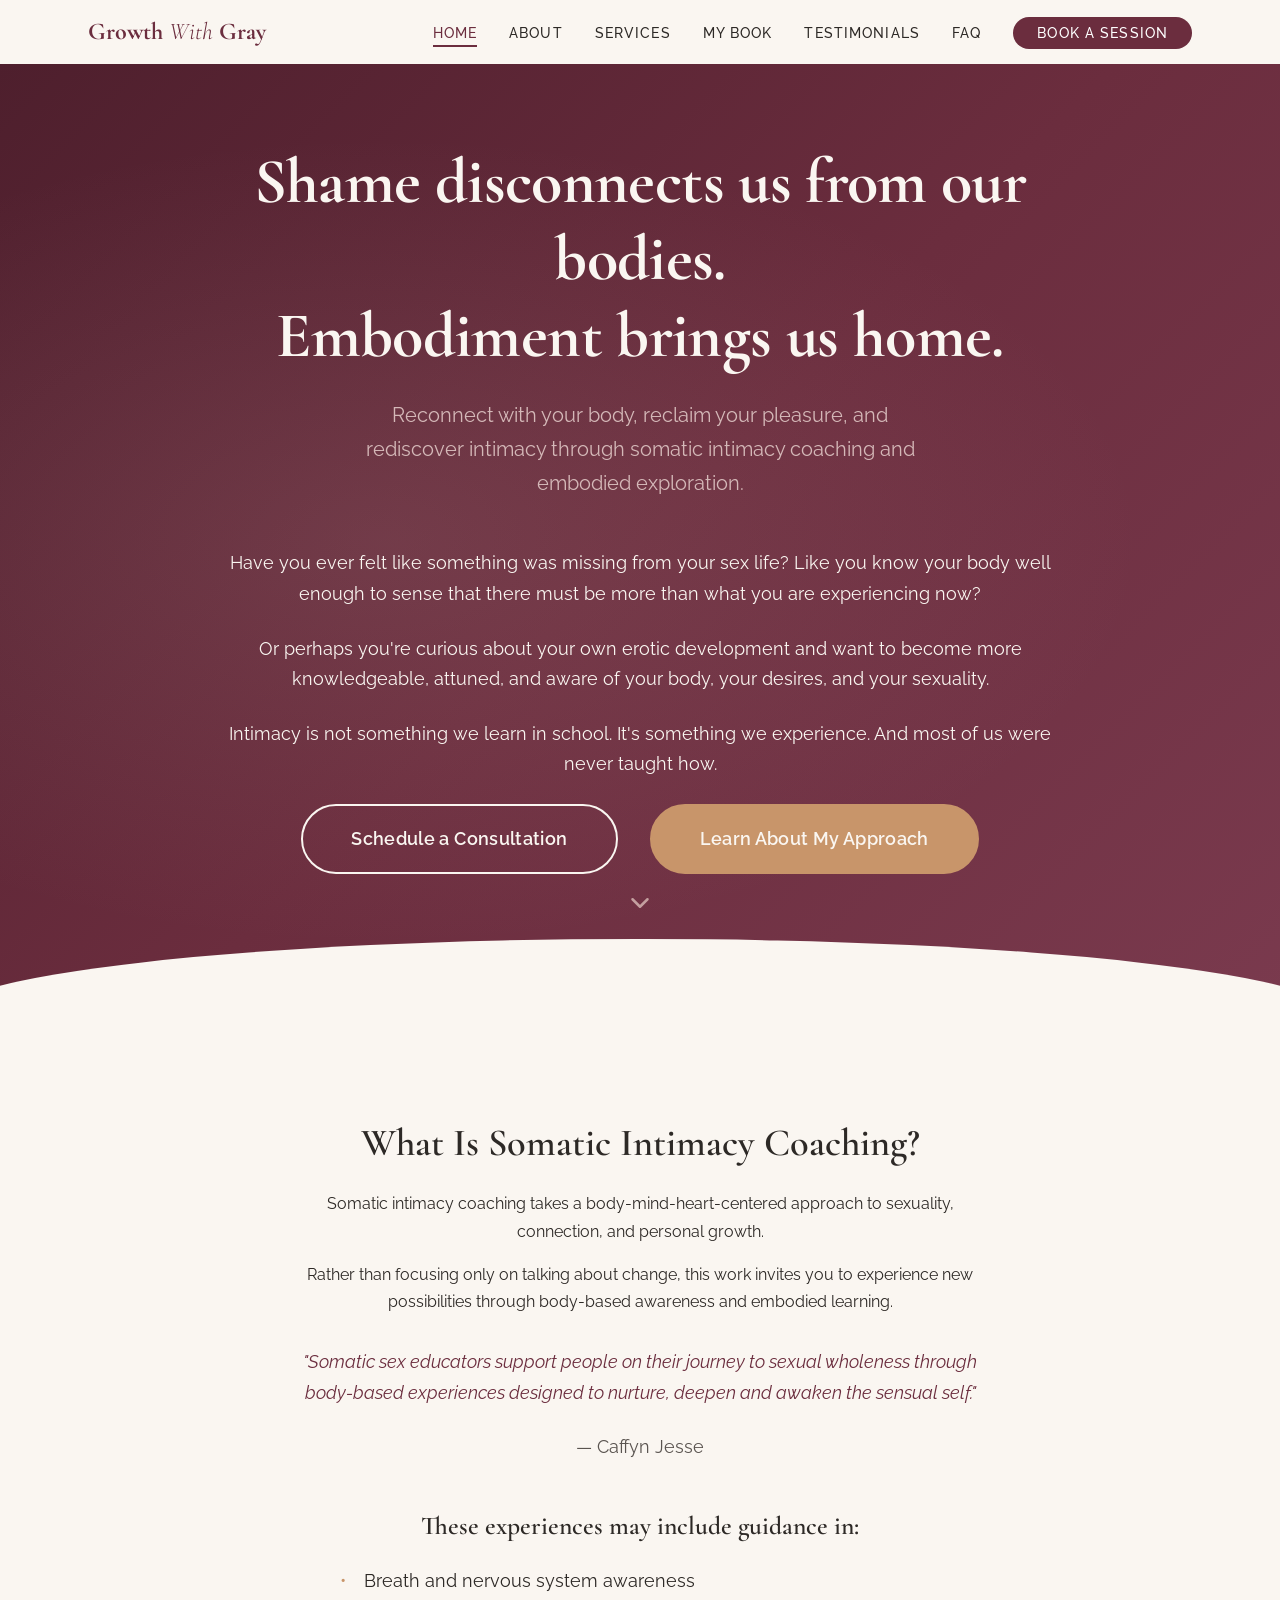
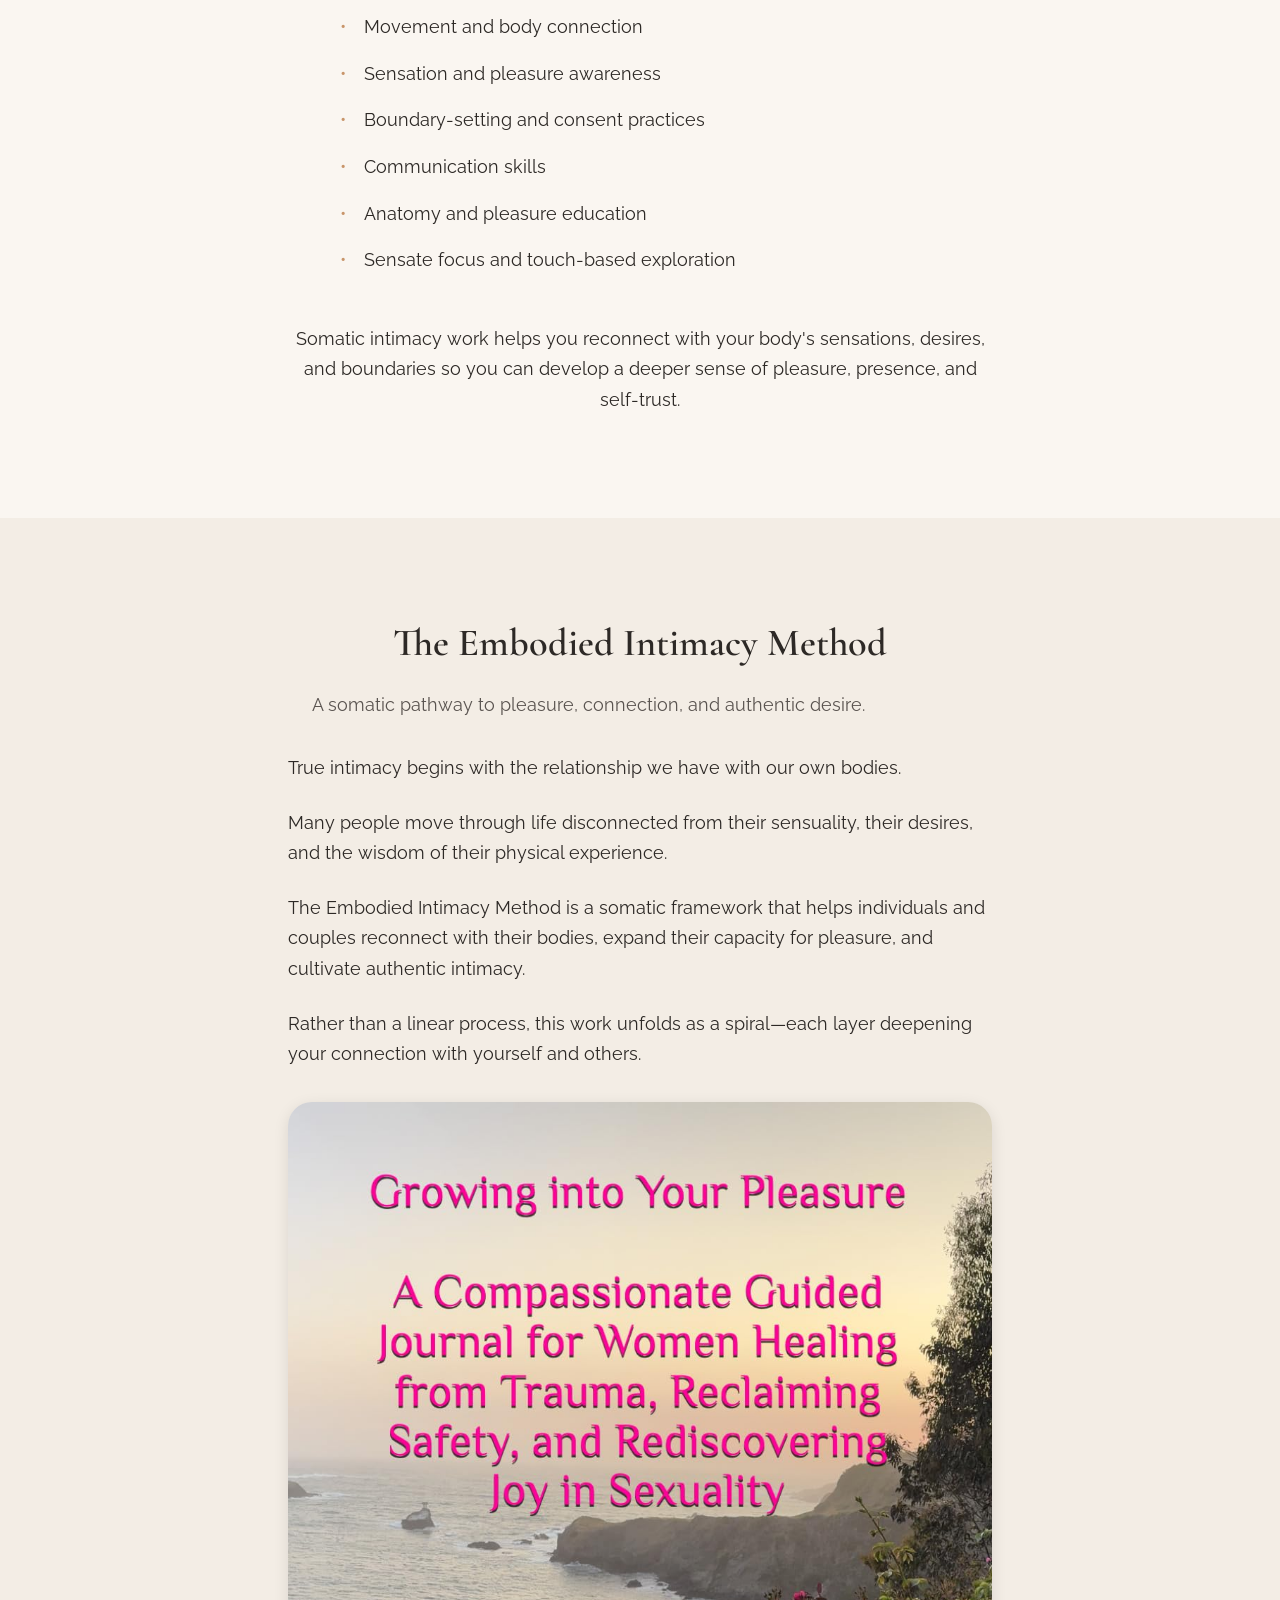
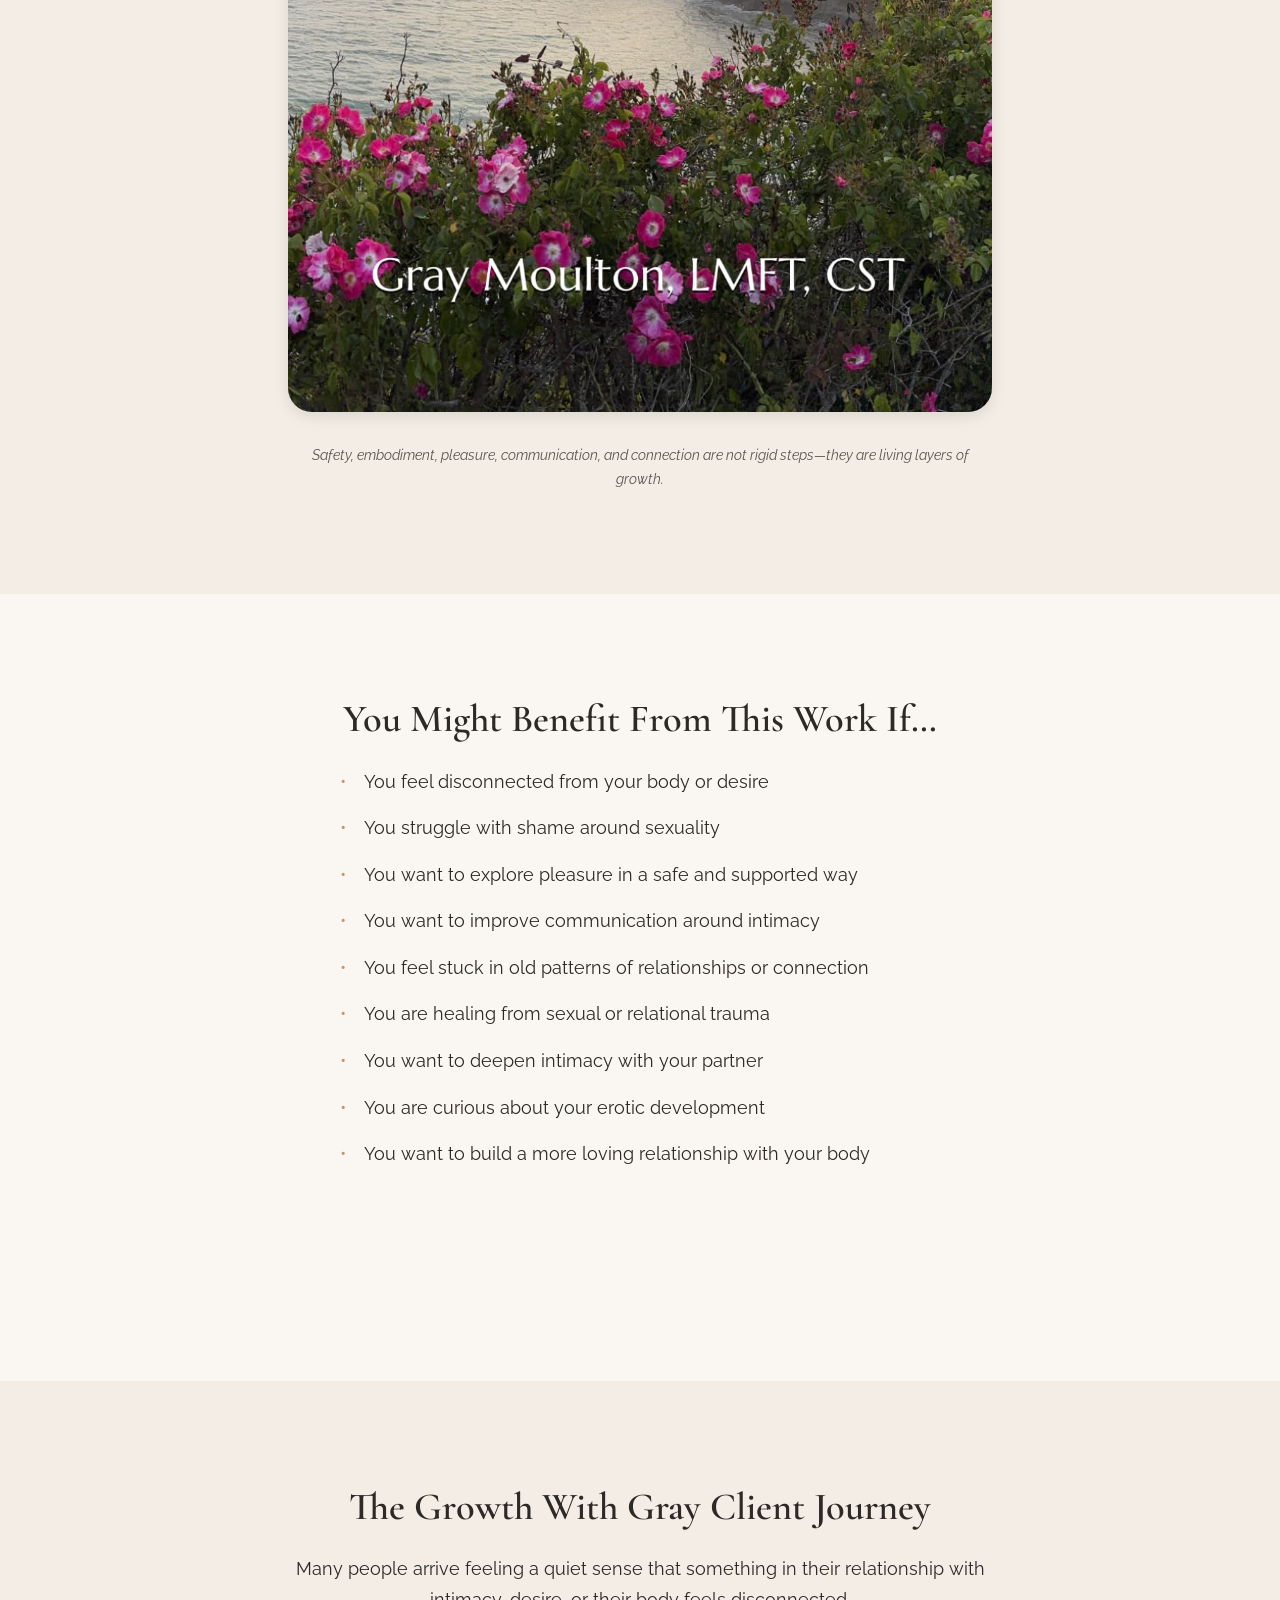
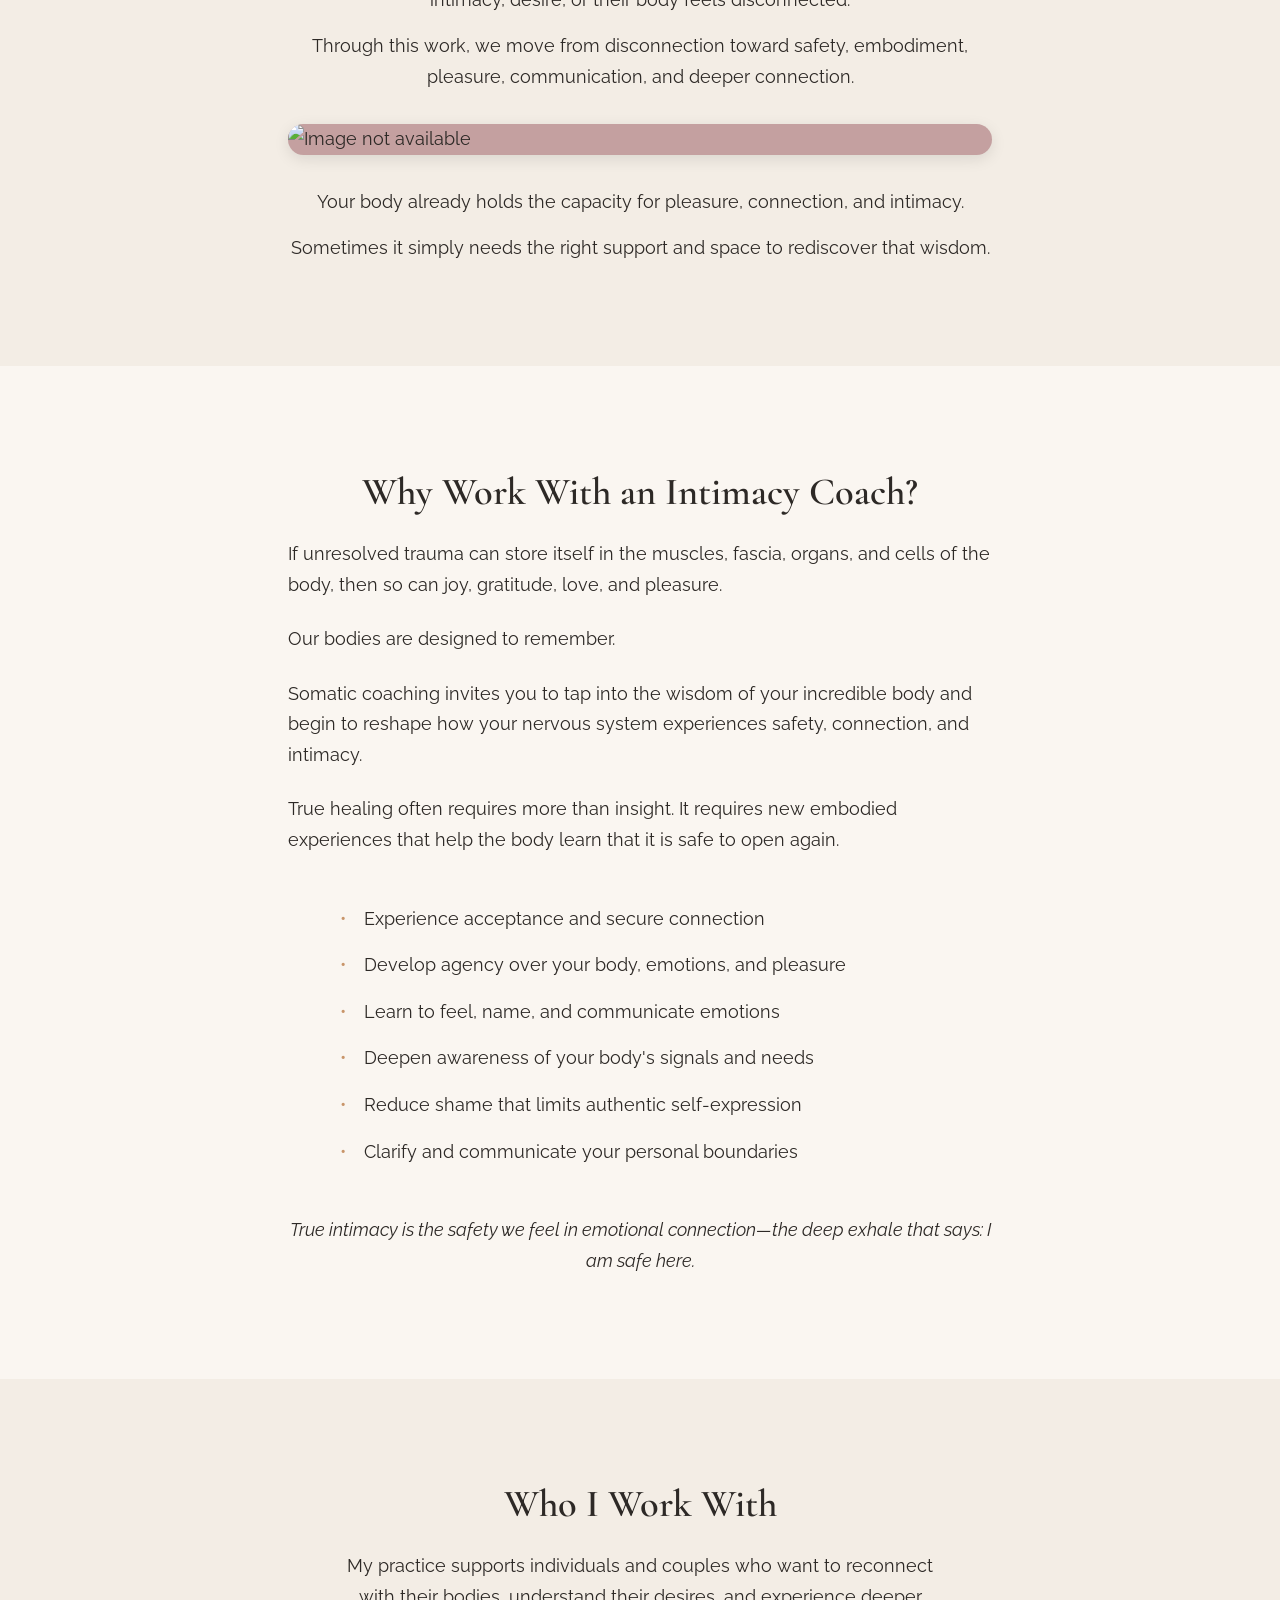
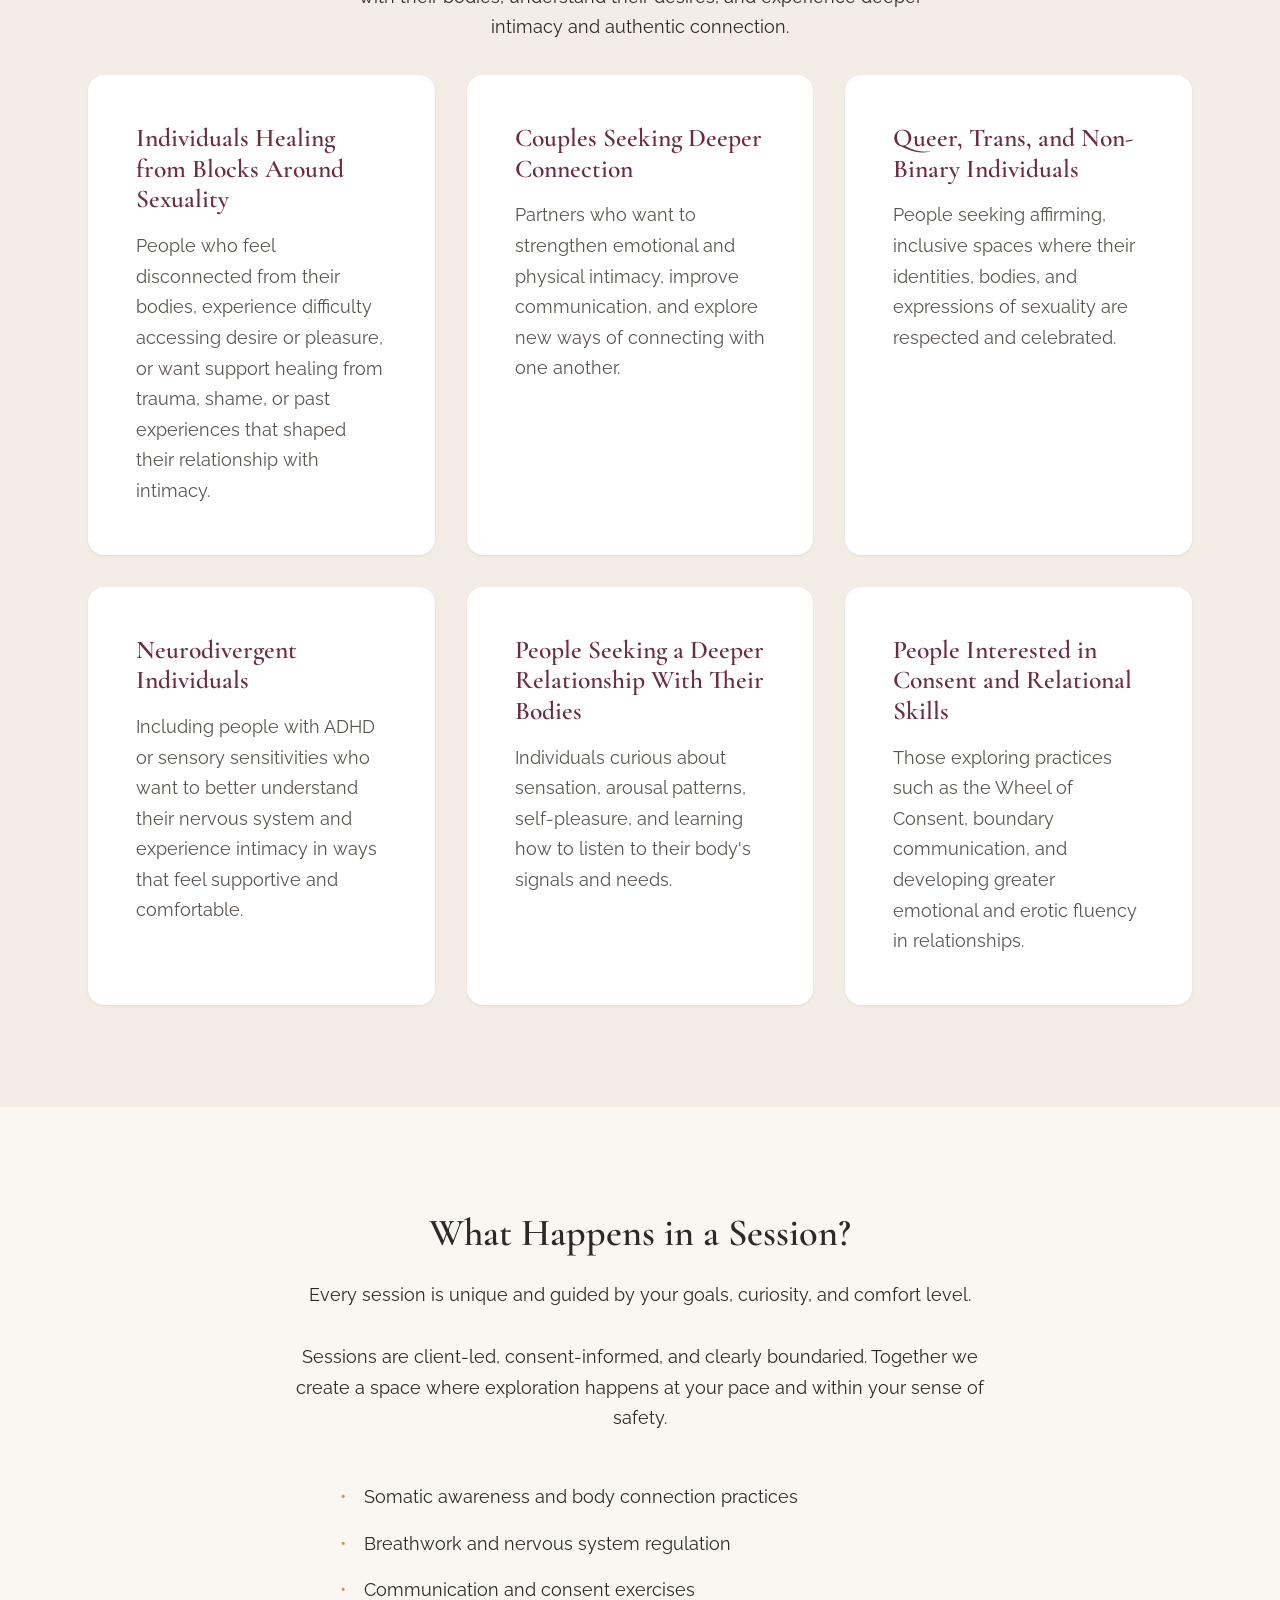
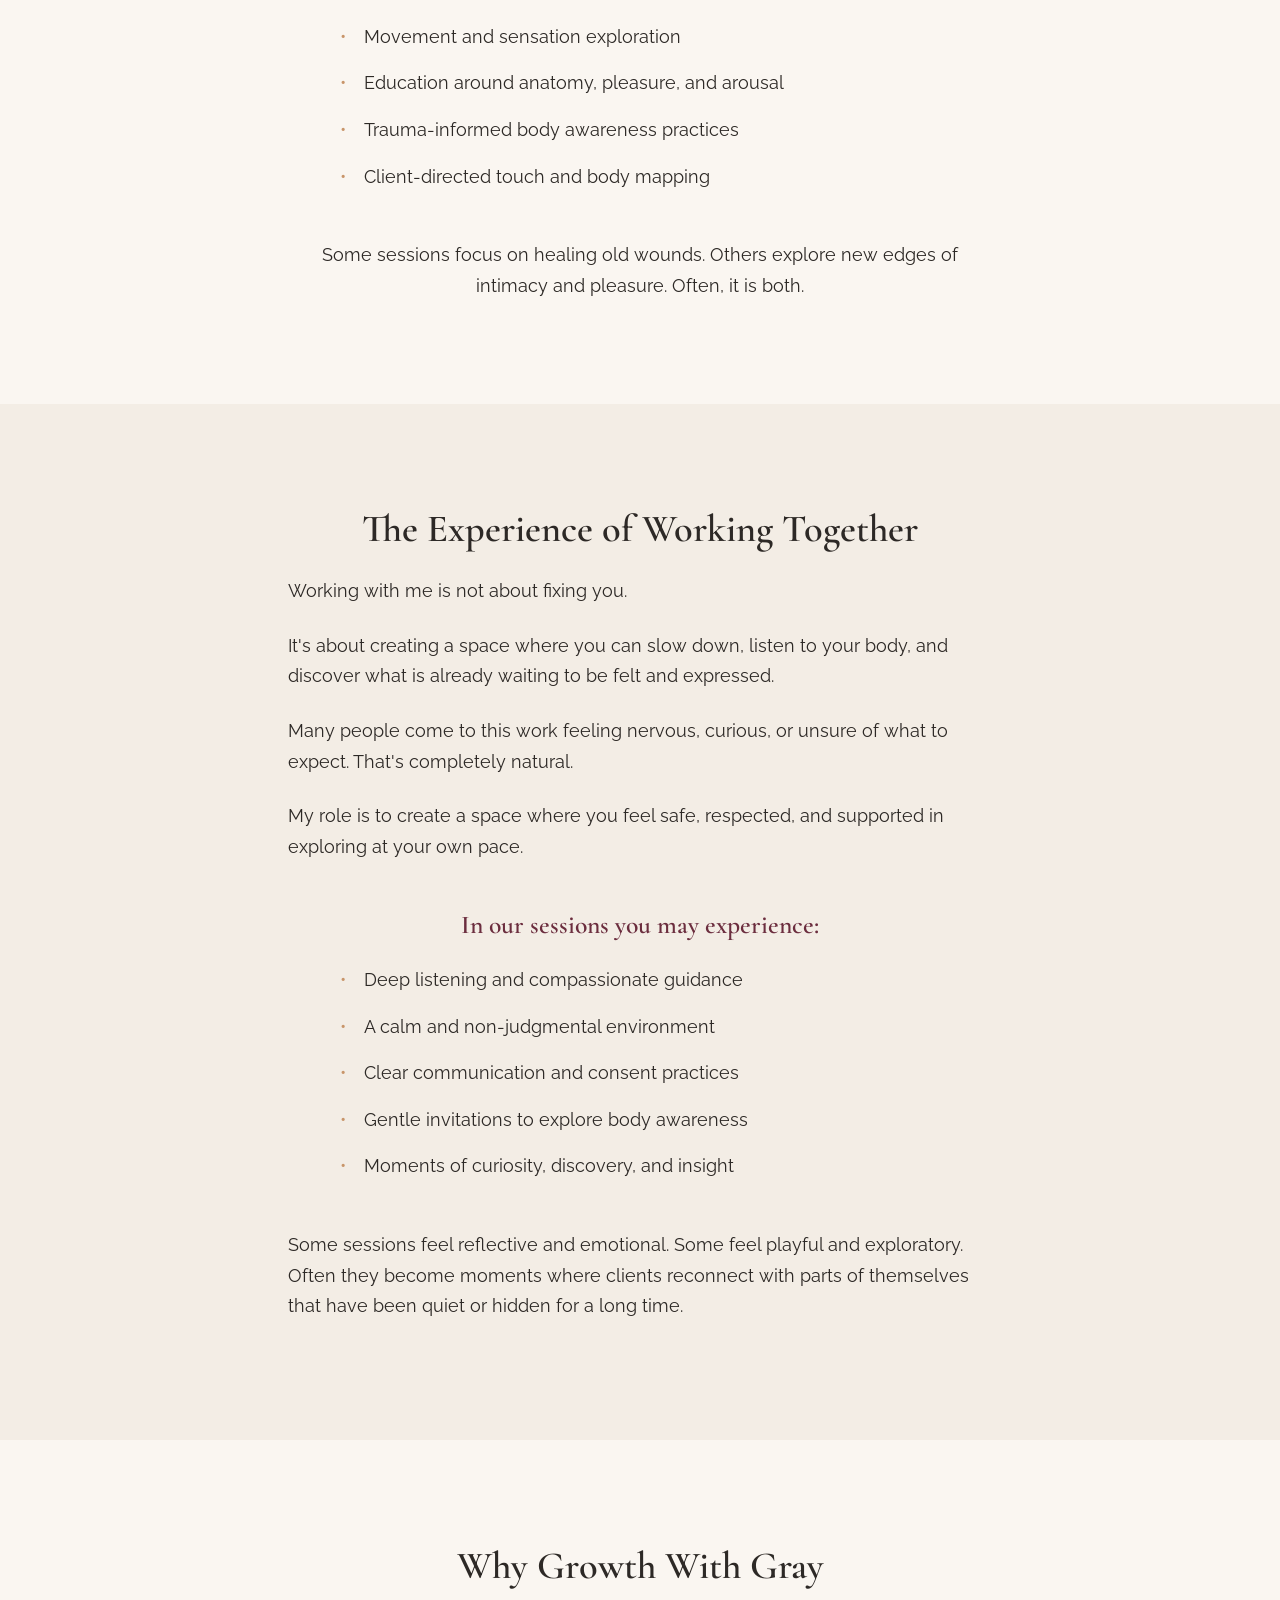
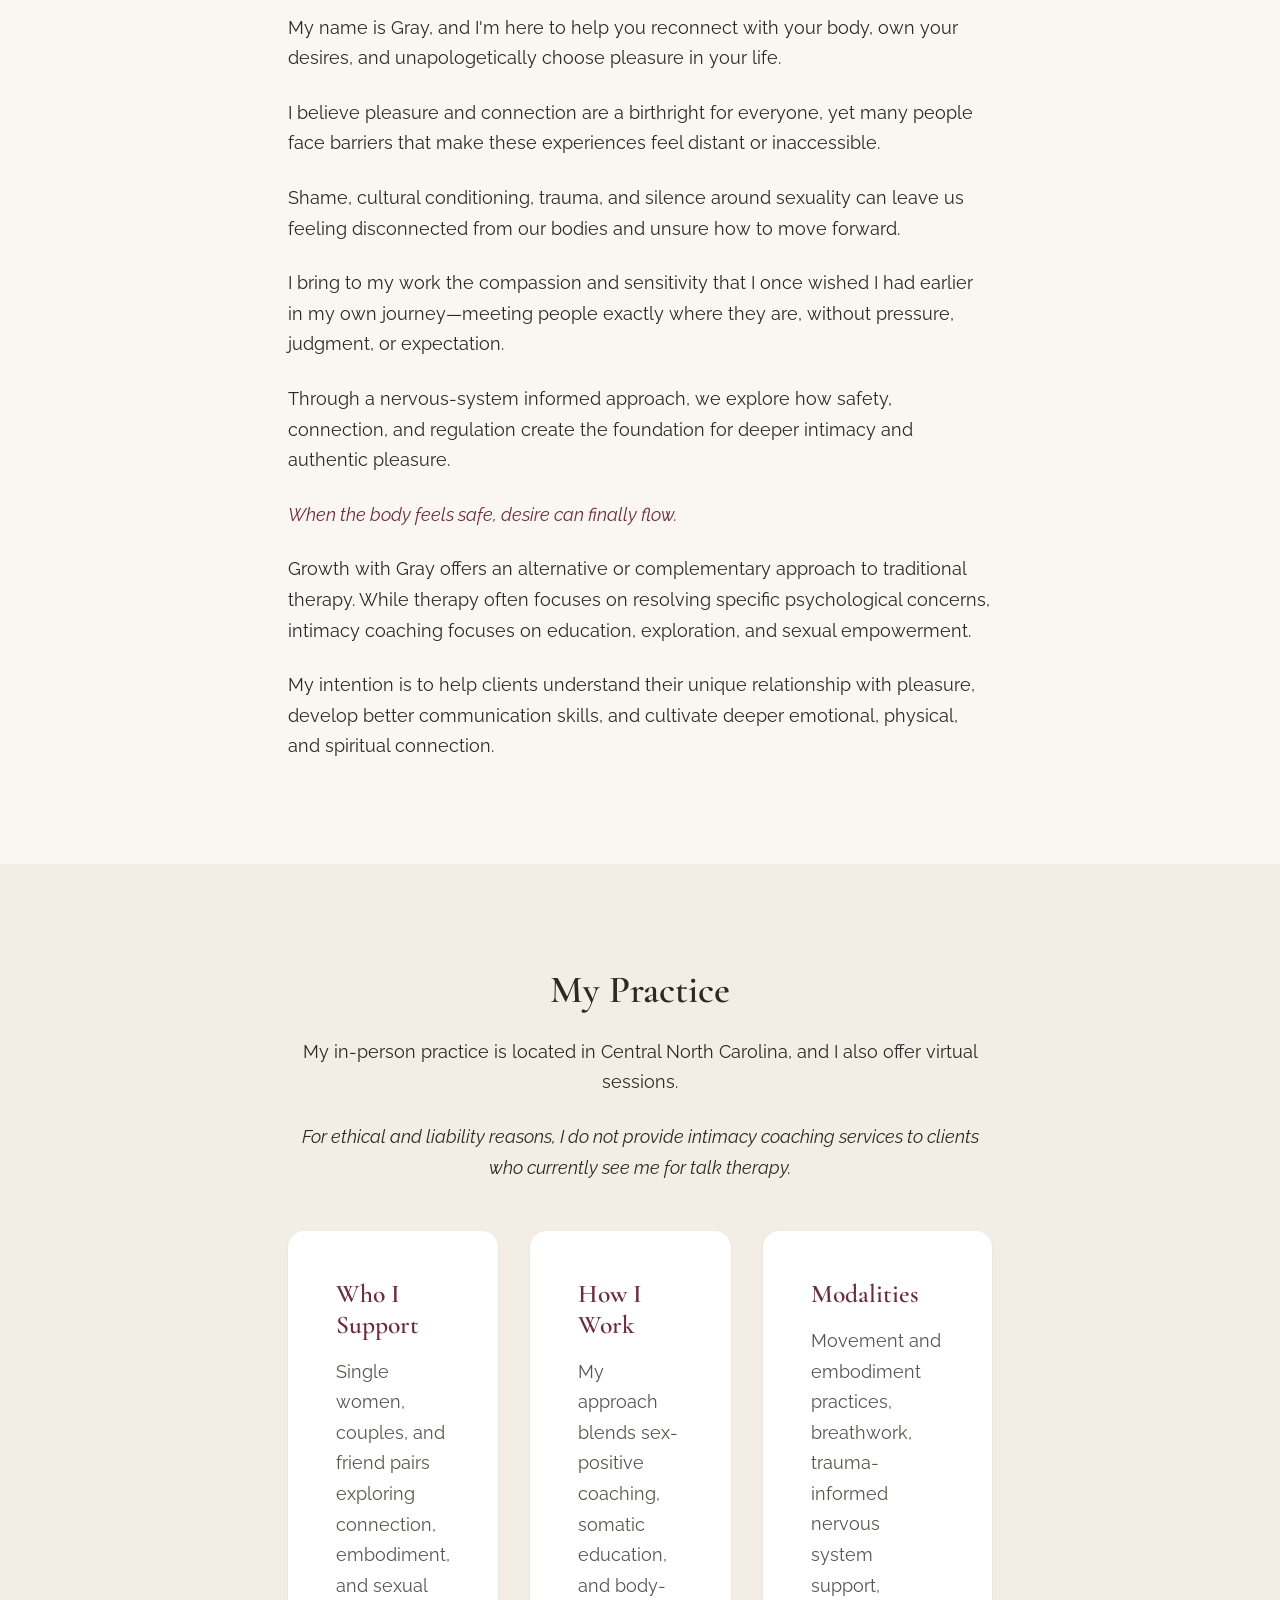
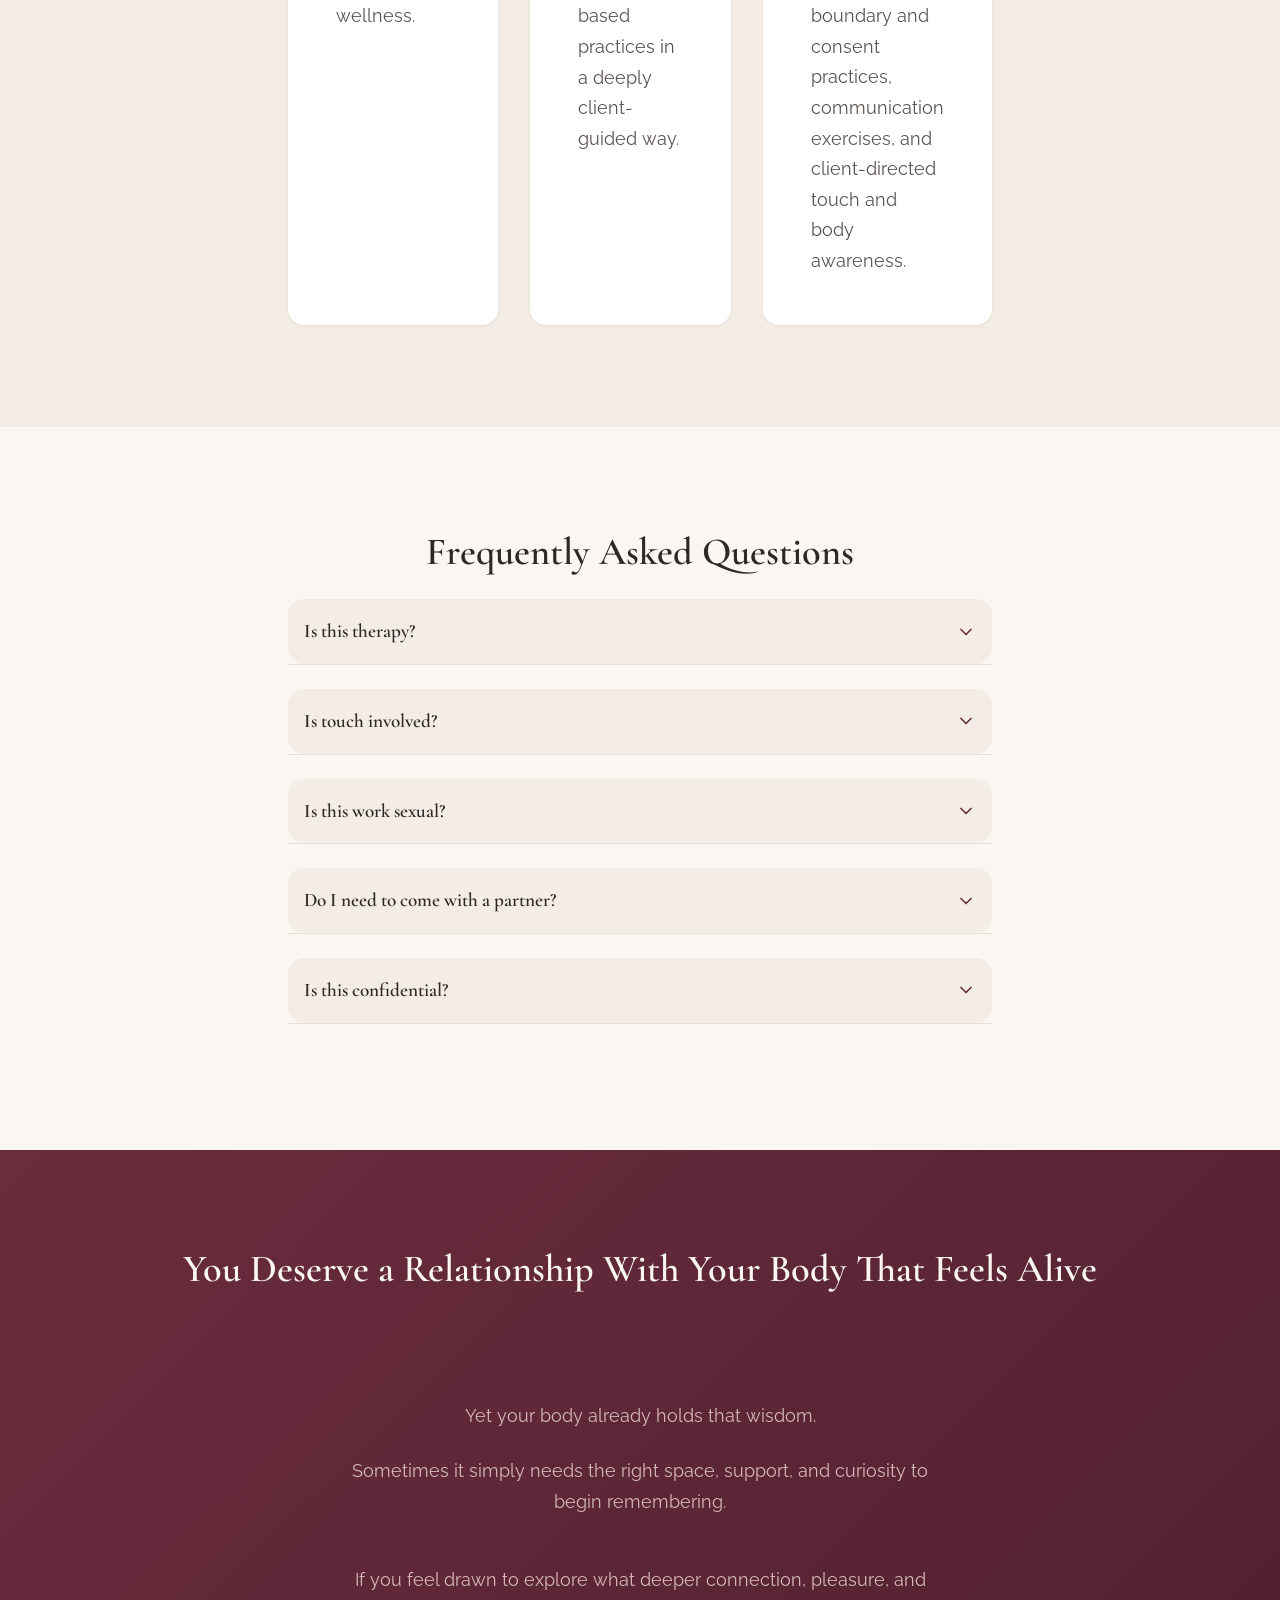
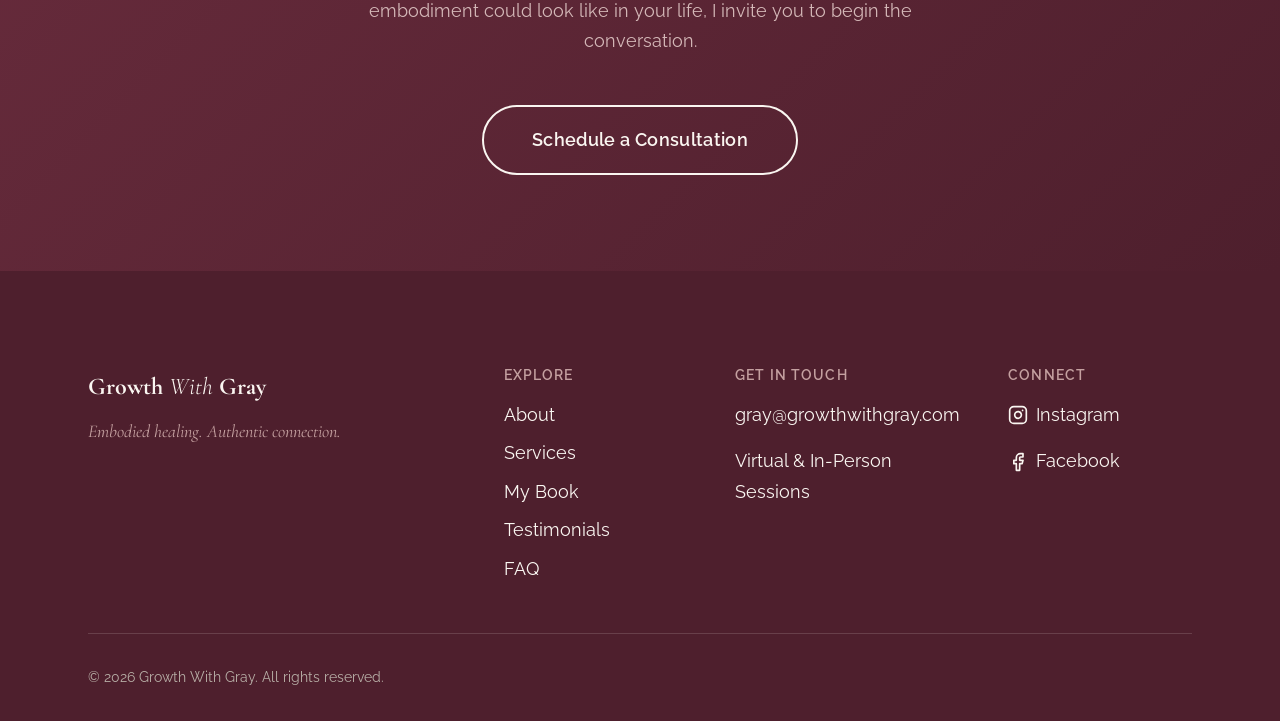
==== web/index.html @ 7cbe441d "Implement complete 13-section homepage based on Webpage Info.docx blueprint Applied docx as authorit" ====
<!DOCTYPE html>
<html lang="en">
<head>
  <meta charset="UTF-8">
  <meta name="viewport" content="width=device-width, initial-scale=1.0">
  <title>Growth With Gray | LMFT & Somatic Sex Therapist</title>
  <meta name="description" content="Growth With Gray offers LMFT therapy, somatic sex therapy, and coaching with Gray Moulton. Embodied healing for your whole self. Virtual and in-person sessions available.">
  <meta name="author" content="Gray Moulton, LMFT">
  <meta property="og:title" content="Growth With Gray | LMFT & Somatic Sex Therapist">
  <meta property="og:description" content="Embodied healing for your whole self. LMFT therapy, somatic sex therapy, and coaching with Gray Moulton.">
  <meta property="og:type" content="website">
  <meta property="og:url" content="https://growthwithgray.com">
  <link rel="canonical" href="https://growthwithgray.com">

  <!-- Google Fonts -->
  <link rel="preconnect" href="https://fonts.googleapis.com">
  <link rel="preconnect" href="https://fonts.gstatic.com" crossorigin>
  <link href="https://fonts.googleapis.com/css2?family=Cormorant+Garamond:ital,wght@0,400;0,500;0,600;0,700;1,400;1,500&family=Raleway:wght@300;400;500;600;700&display=swap" rel="stylesheet">

  <!-- Stylesheets -->
  <link rel="stylesheet" href="css/variables.css">
  <link rel="stylesheet" href="css/reset.css">
  <link rel="stylesheet" href="css/typography.css">
  <link rel="stylesheet" href="css/layout.css">
  <link rel="stylesheet" href="css/components.css">
  <link rel="stylesheet" href="css/utilities.css">
  <link rel="stylesheet" href="css/animations.css">
  <link rel="stylesheet" href="css/responsive.css">
</head>
<body>
  <a class="skip-link" href="#main-content">Skip to main content</a>

  <div id="site-header" style="min-height: var(--header-height);"></div>

  <main id="main-content">

    <!-- SECTION 1: HERO -->
    <section class="hero">
      <div class="hero-content">
        <h1 class="hero-title reveal reveal--delay-1">Shame disconnects us from our bodies.<br>Embodiment brings us home.</h1>
        <p class="hero-subtitle reveal reveal--delay-2">Reconnect with your body, reclaim your pleasure, and rediscover intimacy through somatic intimacy coaching and embodied exploration.</p>
        <p class="reveal reveal--delay-2" style="margin: var(--space-lg) 0; line-height: var(--lh-body);">Have you ever felt like something was missing from your sex life? Like you know your body well enough to sense that there must be more than what you are experiencing now?</p>
        <p class="reveal reveal--delay-2" style="margin: var(--space-lg) 0; line-height: var(--lh-body);">Or perhaps you're curious about your own erotic development and want to become more knowledgeable, attuned, and aware of your body, your desires, and your sexuality.</p>
        <p class="reveal reveal--delay-2" style="margin: var(--space-lg) 0; line-height: var(--lh-body);">Intimacy is not something we learn in school. It's something we experience. And most of us were never taught how.</p>
        <div class="hero-buttons reveal reveal--delay-3">
          <a href="contact.html" class="btn btn--outline-light btn--large">Schedule a Consultation</a>
          <a href="#section-method" class="btn btn--primary btn--large" style="background-color: var(--color-accent); border-color: var(--color-accent);">Learn About My Approach</a>
        </div>
      </div>
      <div class="scroll-indicator" aria-hidden="true">
        <svg viewBox="0 0 24 24" fill="none" stroke="currentColor" stroke-width="2" stroke-linecap="round" stroke-linejoin="round">
          <polyline points="6 9 12 15 18 9"></polyline>
        </svg>
      </div>
    </section>

    <!-- SECTION 2: WHAT IS SOMATIC INTIMACY COACHING -->
    <section class="section">
      <div class="container container--narrow">
        <div class="text-center mb-xl">
          <h2 class="section-title reveal">What Is Somatic Intimacy Coaching?</h2>
          <p class="reveal reveal--delay-1" style="font-size: var(--fs-body);">Somatic intimacy coaching takes a body-mind-heart-centered approach to sexuality, connection, and personal growth.</p>
          <p class="reveal reveal--delay-1" style="font-size: var(--fs-body); margin-bottom: var(--space-lg);">Rather than focusing only on talking about change, this work invites you to experience new possibilities through body-based awareness and embodied learning.</p>
        </div>
        <div class="reveal reveal--delay-2" style="text-align: center; margin-bottom: var(--space-2xl); font-style: italic;">
          <p style="margin-bottom: var(--space-lg); color: var(--color-primary);">"Somatic sex educators support people on their journey to sexual wholeness through body-based experiences designed to nurture, deepen and awaken the sensual self."</p>
          <p style="color: var(--color-text-light); font-style: normal;">— Caffyn Jesse</p>
        </div>
        <div class="reveal reveal--delay-3">
          <h3 style="text-align: center; margin-bottom: var(--space-lg);">These experiences may include guidance in:</h3>
          <ul style="list-style: none; padding: 0; max-width: 600px; margin: 0 auto var(--space-2xl); text-align: left;">
            <li style="margin-bottom: var(--space-md); padding-left: var(--space-lg); position: relative;">
              <span style="position: absolute; left: 0; color: var(--color-accent);">•</span> Breath and nervous system awareness
            </li>
            <li style="margin-bottom: var(--space-md); padding-left: var(--space-lg); position: relative;">
              <span style="position: absolute; left: 0; color: var(--color-accent);">•</span> Movement and body connection
            </li>
            <li style="margin-bottom: var(--space-md); padding-left: var(--space-lg); position: relative;">
              <span style="position: absolute; left: 0; color: var(--color-accent);">•</span> Sensation and pleasure awareness
            </li>
            <li style="margin-bottom: var(--space-md); padding-left: var(--space-lg); position: relative;">
              <span style="position: absolute; left: 0; color: var(--color-accent);">•</span> Boundary-setting and consent practices
            </li>
            <li style="margin-bottom: var(--space-md); padding-left: var(--space-lg); position: relative;">
              <span style="position: absolute; left: 0; color: var(--color-accent);">•</span> Communication skills
            </li>
            <li style="margin-bottom: var(--space-md); padding-left: var(--space-lg); position: relative;">
              <span style="position: absolute; left: 0; color: var(--color-accent);">•</span> Anatomy and pleasure education
            </li>
            <li style="margin-bottom: var(--space-md); padding-left: var(--space-lg); position: relative;">
              <span style="position: absolute; left: 0; color: var(--color-accent);">•</span> Sensate focus and touch-based exploration
            </li>
          </ul>
        </div>
        <p class="reveal reveal--delay-4" style="text-align: center;">Somatic intimacy work helps you reconnect with your body's sensations, desires, and boundaries so you can develop a deeper sense of pleasure, presence, and self-trust.</p>
      </div>
    </section>

    <!-- SECTION 3: THE EMBODIED INTIMACY METHOD -->
    <section class="section section--alt" id="section-method">
      <div class="container container--narrow">
        <div class="text-center mb-xl">
          <h2 class="section-title reveal">The Embodied Intimacy Method</h2>
          <p class="section-subtitle reveal reveal--delay-1">A somatic pathway to pleasure, connection, and authentic desire.</p>
        </div>
        <div class="reveal reveal--delay-2" style="margin-bottom: var(--space-xl);">
          <p style="margin-bottom: var(--space-lg);">True intimacy begins with the relationship we have with our own bodies.</p>
          <p style="margin-bottom: var(--space-lg);">Many people move through life disconnected from their sensuality, their desires, and the wisdom of their physical experience.</p>
          <p style="margin-bottom: var(--space-lg);">The Embodied Intimacy Method is a somatic framework that helps individuals and couples reconnect with their bodies, expand their capacity for pleasure, and cultivate authentic intimacy.</p>
          <p>Rather than a linear process, this work unfolds as a spiral—each layer deepening your connection with yourself and others.</p>
        </div>
        <img src="images/growing-into-your-pleasure.jpg" alt="The Embodied Intimacy Method - A spiral pathway through Safety, Embodiment, Pleasure, Communication, and Connection" style="width: 100%; border-radius: 24px; margin: var(--space-xl) 0; display: block; box-shadow: 0 4px 15px rgba(0,0,0,0.1);" onerror="this.style.background='var(--color-secondary)'; this.alt='Image not available';">
        <p class="reveal reveal--delay-3" style="text-align: center; color: var(--color-text-light); font-size: var(--fs-small); font-style: italic;">Safety, embodiment, pleasure, communication, and connection are not rigid steps—they are living layers of growth.</p>
      </div>
    </section>

    <!-- SECTION 4: YOU MIGHT BENEFIT FROM THIS WORK IF... -->
    <section class="section">
      <div class="container container--narrow">
        <h2 class="section-title text-center reveal">You Might Benefit From This Work If…</h2>
        <div class="reveal reveal--delay-1" style="max-width: 600px; margin: 0 auto var(--space-2xl);">
          <ul style="list-style: none; padding: 0;">
            <li style="margin-bottom: var(--space-md); padding-left: var(--space-lg); position: relative;">
              <span style="position: absolute; left: 0; color: var(--color-accent);">•</span> You feel disconnected from your body or desire
            </li>
            <li style="margin-bottom: var(--space-md); padding-left: var(--space-lg); position: relative;">
              <span style="position: absolute; left: 0; color: var(--color-accent);">•</span> You struggle with shame around sexuality
            </li>
            <li style="margin-bottom: var(--space-md); padding-left: var(--space-lg); position: relative;">
              <span style="position: absolute; left: 0; color: var(--color-accent);">•</span> You want to explore pleasure in a safe and supported way
            </li>
            <li style="margin-bottom: var(--space-md); padding-left: var(--space-lg); position: relative;">
              <span style="position: absolute; left: 0; color: var(--color-accent);">•</span> You want to improve communication around intimacy
            </li>
            <li style="margin-bottom: var(--space-md); padding-left: var(--space-lg); position: relative;">
              <span style="position: absolute; left: 0; color: var(--color-accent);">•</span> You feel stuck in old patterns of relationships or connection
            </li>
            <li style="margin-bottom: var(--space-md); padding-left: var(--space-lg); position: relative;">
              <span style="position: absolute; left: 0; color: var(--color-accent);">•</span> You are healing from sexual or relational trauma
            </li>
            <li style="margin-bottom: var(--space-md); padding-left: var(--space-lg); position: relative;">
              <span style="position: absolute; left: 0; color: var(--color-accent);">•</span> You want to deepen intimacy with your partner
            </li>
            <li style="margin-bottom: var(--space-md); padding-left: var(--space-lg); position: relative;">
              <span style="position: absolute; left: 0; color: var(--color-accent);">•</span> You are curious about your erotic development
            </li>
            <li style="margin-bottom: var(--space-md); padding-left: var(--space-lg); position: relative;">
              <span style="position: absolute; left: 0; color: var(--color-accent);">•</span> You want to build a more loving relationship with your body
            </li>
          </ul>
        </div>
        <p class="reveal reveal--delay-2" style="text-align: center; font-style: italic;">Many people come to this work with a quiet sense that something more is possible—even if they don't yet know exactly what that looks like.</p>
      </div>
    </section>

    <!-- SECTION 5: THE GROWTH WITH GRAY CLIENT JOURNEY -->
    <section class="section section--alt">
      <div class="container container--narrow">
        <div class="text-center mb-xl">
          <h2 class="section-title reveal">The Growth With Gray Client Journey</h2>
          <p class="reveal reveal--delay-1">Many people arrive feeling a quiet sense that something in their relationship with intimacy, desire, or their body feels disconnected.</p>
          <p class="reveal reveal--delay-1">Through this work, we move from disconnection toward safety, embodiment, pleasure, communication, and deeper connection.</p>
        </div>
        <img src="images/IMG_3776.jpg" alt="The Growth With Gray Client Journey - From disconnection to safety, embodiment, pleasure, communication, and connection" style="width: 100%; border-radius: 24px; margin: var(--space-xl) 0; display: block; box-shadow: 0 4px 15px rgba(0,0,0,0.1);" onerror="this.style.background='var(--color-secondary)'; this.alt='Image not available';">
        <p class="reveal reveal--delay-2" style="text-align: center; margin-top: var(--space-xl);">Your body already holds the capacity for pleasure, connection, and intimacy.</p>
        <p class="reveal reveal--delay-2" style="text-align: center;">Sometimes it simply needs the right support and space to rediscover that wisdom.</p>
      </div>
    </section>

    <!-- SECTION 6: WHY WORK WITH AN INTIMACY COACH -->
    <section class="section">
      <div class="container container--narrow">
        <h2 class="section-title text-center reveal">Why Work With an Intimacy Coach?</h2>
        <div class="reveal reveal--delay-1" style="margin-bottom: var(--space-2xl);">
          <p style="margin-bottom: var(--space-lg);">If unresolved trauma can store itself in the muscles, fascia, organs, and cells of the body, then so can joy, gratitude, love, and pleasure.</p>
          <p style="margin-bottom: var(--space-lg);">Our bodies are designed to remember.</p>
          <p style="margin-bottom: var(--space-lg);">Somatic coaching invites you to tap into the wisdom of your incredible body and begin to reshape how your nervous system experiences safety, connection, and intimacy.</p>
          <p style="margin-bottom: var(--space-lg);">True healing often requires more than insight. It requires new embodied experiences that help the body learn that it is safe to open again.</p>
        </div>
        <div class="reveal reveal--delay-2" style="max-width: 600px; margin: 0 auto var(--space-2xl);">
          <ul style="list-style: none; padding: 0;">
            <li style="margin-bottom: var(--space-md); padding-left: var(--space-lg); position: relative;">
              <span style="position: absolute; left: 0; color: var(--color-accent);">•</span> Experience acceptance and secure connection
            </li>
            <li style="margin-bottom: var(--space-md); padding-left: var(--space-lg); position: relative;">
              <span style="position: absolute; left: 0; color: var(--color-accent);">•</span> Develop agency over your body, emotions, and pleasure
            </li>
            <li style="margin-bottom: var(--space-md); padding-left: var(--space-lg); position: relative;">
              <span style="position: absolute; left: 0; color: var(--color-accent);">•</span> Learn to feel, name, and communicate emotions
            </li>
            <li style="margin-bottom: var(--space-md); padding-left: var(--space-lg); position: relative;">
              <span style="position: absolute; left: 0; color: var(--color-accent);">•</span> Deepen awareness of your body's signals and needs
            </li>
            <li style="margin-bottom: var(--space-md); padding-left: var(--space-lg); position: relative;">
              <span style="position: absolute; left: 0; color: var(--color-accent);">•</span> Reduce shame that limits authentic self-expression
            </li>
            <li style="margin-bottom: var(--space-md); padding-left: var(--space-lg); position: relative;">
              <span style="position: absolute; left: 0; color: var(--color-accent);">•</span> Clarify and communicate your personal boundaries
            </li>
          </ul>
        </div>
        <p class="reveal reveal--delay-3" style="text-align: center; font-style: italic;">True intimacy is the safety we feel in emotional connection—the deep exhale that says: I am safe here.</p>
      </div>
    </section>

    <!-- SECTION 7: WHO I WORK WITH -->
    <section class="section section--alt">
      <div class="container">
        <div class="text-center mb-xl">
          <h2 class="section-title reveal">Who I Work With</h2>
          <p class="reveal reveal--delay-1" style="max-width: 600px; margin: 0 auto;">My practice supports individuals and couples who want to reconnect with their bodies, understand their desires, and experience deeper intimacy and authentic connection.</p>
        </div>
        <div class="card-grid">
          <div class="card reveal reveal--delay-1">
            <h3 style="color: var(--color-primary); margin-bottom: var(--space-md);">Individuals Healing from Blocks Around Sexuality</h3>
            <p>People who feel disconnected from their bodies, experience difficulty accessing desire or pleasure, or want support healing from trauma, shame, or past experiences that shaped their relationship with intimacy.</p>
          </div>
          <div class="card reveal reveal--delay-2">
            <h3 style="color: var(--color-primary); margin-bottom: var(--space-md);">Couples Seeking Deeper Connection</h3>
            <p>Partners who want to strengthen emotional and physical intimacy, improve communication, and explore new ways of connecting with one another.</p>
          </div>
          <div class="card reveal reveal--delay-3">
            <h3 style="color: var(--color-primary); margin-bottom: var(--space-md);">Queer, Trans, and Non-Binary Individuals</h3>
            <p>People seeking affirming, inclusive spaces where their identities, bodies, and expressions of sexuality are respected and celebrated.</p>
          </div>
          <div class="card reveal reveal--delay-1">
            <h3 style="color: var(--color-primary); margin-bottom: var(--space-md);">Neurodivergent Individuals</h3>
            <p>Including people with ADHD or sensory sensitivities who want to better understand their nervous system and experience intimacy in ways that feel supportive and comfortable.</p>
          </div>
          <div class="card reveal reveal--delay-2">
            <h3 style="color: var(--color-primary); margin-bottom: var(--space-md);">People Seeking a Deeper Relationship With Their Bodies</h3>
            <p>Individuals curious about sensation, arousal patterns, self-pleasure, and learning how to listen to their body's signals and needs.</p>
          </div>
          <div class="card reveal reveal--delay-3">
            <h3 style="color: var(--color-primary); margin-bottom: var(--space-md);">People Interested in Consent and Relational Skills</h3>
            <p>Those exploring practices such as the Wheel of Consent, boundary communication, and developing greater emotional and erotic fluency in relationships.</p>
          </div>
        </div>
      </div>
    </section>

    <!-- SECTION 8: WHAT HAPPENS IN A SESSION -->
    <section class="section">
      <div class="container container--narrow">
        <h2 class="section-title text-center reveal">What Happens in a Session?</h2>
        <p class="reveal reveal--delay-1" style="text-align: center; margin-bottom: var(--space-xl);">Every session is unique and guided by your goals, curiosity, and comfort level.</p>
        <p class="reveal reveal--delay-2" style="text-align: center; margin-bottom: var(--space-2xl);">Sessions are client-led, consent-informed, and clearly boundaried. Together we create a space where exploration happens at your pace and within your sense of safety.</p>
        <div class="reveal reveal--delay-2" style="max-width: 600px; margin: 0 auto var(--space-2xl);">
          <ul style="list-style: none; padding: 0;">
            <li style="margin-bottom: var(--space-md); padding-left: var(--space-lg); position: relative;">
              <span style="position: absolute; left: 0; color: var(--color-accent);">•</span> Somatic awareness and body connection practices
            </li>
            <li style="margin-bottom: var(--space-md); padding-left: var(--space-lg); position: relative;">
              <span style="position: absolute; left: 0; color: var(--color-accent);">•</span> Breathwork and nervous system regulation
            </li>
            <li style="margin-bottom: var(--space-md); padding-left: var(--space-lg); position: relative;">
              <span style="position: absolute; left: 0; color: var(--color-accent);">•</span> Communication and consent exercises
            </li>
            <li style="margin-bottom: var(--space-md); padding-left: var(--space-lg); position: relative;">
              <span style="position: absolute; left: 0; color: var(--color-accent);">•</span> Movement and sensation exploration
            </li>
            <li style="margin-bottom: var(--space-md); padding-left: var(--space-lg); position: relative;">
              <span style="position: absolute; left: 0; color: var(--color-accent);">•</span> Education around anatomy, pleasure, and arousal
            </li>
            <li style="margin-bottom: var(--space-md); padding-left: var(--space-lg); position: relative;">
              <span style="position: absolute; left: 0; color: var(--color-accent);">•</span> Trauma-informed body awareness practices
            </li>
            <li style="margin-bottom: var(--space-md); padding-left: var(--space-lg); position: relative;">
              <span style="position: absolute; left: 0; color: var(--color-accent);">•</span> Client-directed touch and body mapping
            </li>
          </ul>
        </div>
        <p class="reveal reveal--delay-3" style="text-align: center;">Some sessions focus on healing old wounds. Others explore new edges of intimacy and pleasure. Often, it is both.</p>
      </div>
    </section>

    <!-- SECTION 9: THE EXPERIENCE OF WORKING TOGETHER -->
    <section class="section section--alt" style="background-color: var(--color-bg-alt);">
      <div class="container container--narrow">
        <h2 class="section-title text-center reveal">The Experience of Working Together</h2>
        <div class="reveal reveal--delay-1">
          <p style="margin-bottom: var(--space-lg);">Working with me is not about fixing you.</p>
          <p style="margin-bottom: var(--space-lg);">It's about creating a space where you can slow down, listen to your body, and discover what is already waiting to be felt and expressed.</p>
          <p style="margin-bottom: var(--space-lg);">Many people come to this work feeling nervous, curious, or unsure of what to expect. That's completely natural.</p>
          <p style="margin-bottom: var(--space-2xl);">My role is to create a space where you feel safe, respected, and supported in exploring at your own pace.</p>
        </div>
        <div class="reveal reveal--delay-2">
          <h3 style="text-align: center; margin: var(--space-lg) 0; color: var(--color-primary);">In our sessions you may experience:</h3>
          <ul style="list-style: none; padding: 0; max-width: 600px; margin: 0 auto var(--space-2xl);">
            <li style="margin-bottom: var(--space-md); padding-left: var(--space-lg); position: relative;">
              <span style="position: absolute; left: 0; color: var(--color-accent);">•</span> Deep listening and compassionate guidance
            </li>
            <li style="margin-bottom: var(--space-md); padding-left: var(--space-lg); position: relative;">
              <span style="position: absolute; left: 0; color: var(--color-accent);">•</span> A calm and non-judgmental environment
            </li>
            <li style="margin-bottom: var(--space-md); padding-left: var(--space-lg); position: relative;">
              <span style="position: absolute; left: 0; color: var(--color-accent);">•</span> Clear communication and consent practices
            </li>
            <li style="margin-bottom: var(--space-md); padding-left: var(--space-lg); position: relative;">
              <span style="position: absolute; left: 0; color: var(--color-accent);">•</span> Gentle invitations to explore body awareness
            </li>
            <li style="margin-bottom: var(--space-md); padding-left: var(--space-lg); position: relative;">
              <span style="position: absolute; left: 0; color: var(--color-accent);">•</span> Moments of curiosity, discovery, and insight
            </li>
          </ul>
        </div>
        <div class="reveal reveal--delay-3">
          <p style="margin-bottom: var(--space-md);">Some sessions feel reflective and emotional. Some feel playful and exploratory. Often they become moments where clients reconnect with parts of themselves that have been quiet or hidden for a long time.</p>
        </div>
      </div>
    </section>

    <!-- SECTION 10: WHY GROWTH WITH GRAY -->
    <section class="section">
      <div class="container container--narrow">
        <h2 class="section-title text-center reveal">Why Growth With Gray</h2>
        <div class="reveal reveal--delay-1">
          <p style="margin-bottom: var(--space-lg);">My name is Gray, and I'm here to help you reconnect with your body, own your desires, and unapologetically choose pleasure in your life.</p>
          <p style="margin-bottom: var(--space-lg);">I believe pleasure and connection are a birthright for everyone, yet many people face barriers that make these experiences feel distant or inaccessible.</p>
          <p style="margin-bottom: var(--space-lg);">Shame, cultural conditioning, trauma, and silence around sexuality can leave us feeling disconnected from our bodies and unsure how to move forward.</p>
          <p style="margin-bottom: var(--space-lg);">I bring to my work the compassion and sensitivity that I once wished I had earlier in my own journey—meeting people exactly where they are, without pressure, judgment, or expectation.</p>
          <p style="margin-bottom: var(--space-lg);">Through a nervous-system informed approach, we explore how safety, connection, and regulation create the foundation for deeper intimacy and authentic pleasure.</p>
          <p style="margin-bottom: var(--space-lg); font-style: italic; color: var(--color-primary);">When the body feels safe, desire can finally flow.</p>
          <p style="margin-bottom: var(--space-lg);">Growth with Gray offers an alternative or complementary approach to traditional therapy. While therapy often focuses on resolving specific psychological concerns, intimacy coaching focuses on education, exploration, and sexual empowerment.</p>
          <p>My intention is to help clients understand their unique relationship with pleasure, develop better communication skills, and cultivate deeper emotional, physical, and spiritual connection.</p>
        </div>
      </div>
    </section>

    <!-- SECTION 11: MY PRACTICE -->
    <section class="section section--alt">
      <div class="container container--narrow">
        <h2 class="section-title text-center reveal">My Practice</h2>
        <p class="reveal reveal--delay-1" style="text-align: center; margin-bottom: var(--space-lg);">My in-person practice is located in Central North Carolina, and I also offer virtual sessions.</p>
        <p class="reveal reveal--delay-1" style="text-align: center; margin-bottom: var(--space-2xl);"><em>For ethical and liability reasons, I do not provide intimacy coaching services to clients who currently see me for talk therapy.</em></p>
        <div class="card-grid">
          <div class="card reveal reveal--delay-2">
            <h3 style="color: var(--color-primary); margin-bottom: var(--space-md);">Who I Support</h3>
            <p>Single women, couples, and friend pairs exploring connection, embodiment, and sexual wellness.</p>
          </div>
          <div class="card reveal reveal--delay-3">
            <h3 style="color: var(--color-primary); margin-bottom: var(--space-md);">How I Work</h3>
            <p>My approach blends sex-positive coaching, somatic education, and body-based practices in a deeply client-guided way.</p>
          </div>
          <div class="card reveal reveal--delay-4">
            <h3 style="color: var(--color-primary); margin-bottom: var(--space-md);">Modalities</h3>
            <p>Movement and embodiment practices, breathwork, trauma-informed nervous system support, boundary and consent practices, communication exercises, and client-directed touch and body awareness.</p>
          </div>
        </div>
      </div>
    </section>

    <!-- SECTION 12: FAQ -->
    <section class="section">
      <div class="container container--narrow">
        <h2 class="section-title text-center reveal">Frequently Asked Questions</h2>
        
        <details class="faq-item reveal reveal--delay-1" style="margin-bottom: var(--space-lg);">
          <summary style="cursor: pointer; padding: var(--space-md); background: var(--color-bg-alt); border-radius: var(--radius-lg); font-weight: 600;">
            <span>Is this therapy?</span>
            <svg class="faq-chevron" viewBox="0 0 24 24" fill="none" stroke="currentColor" stroke-width="2" stroke-linecap="round" stroke-linejoin="round" aria-hidden="true" style="width: 20px; height: 20px; display: inline-block; margin-left: auto;"><polyline points="6 9 12 15 18 9"></polyline></svg>
          </summary>
          <div class="faq-answer" style="padding: var(--space-md); margin-top: var(--space-md);">
            <p>No. Intimacy coaching and somatic sex education are educational and experiential practices rather than psychotherapy.</p>
          </div>
        </details>

        <details class="faq-item reveal reveal--delay-2" style="margin-bottom: var(--space-lg);">
          <summary style="cursor: pointer; padding: var(--space-md); background: var(--color-bg-alt); border-radius: var(--radius-lg); font-weight: 600;">
            <span>Is touch involved?</span>
            <svg class="faq-chevron" viewBox="0 0 24 24" fill="none" stroke="currentColor" stroke-width="2" stroke-linecap="round" stroke-linejoin="round" aria-hidden="true" style="width: 20px; height: 20px; display: inline-block; margin-left: auto;"><polyline points="6 9 12 15 18 9"></polyline></svg>
          </summary>
          <div class="faq-answer" style="padding: var(--space-md); margin-top: var(--space-md);">
            <p>Some sessions may include client-directed touch as an educational component. Touch is always optional, consent-based, and clearly discussed beforehand.</p>
          </div>
        </details>

        <details class="faq-item reveal reveal--delay-3" style="margin-bottom: var(--space-lg);">
          <summary style="cursor: pointer; padding: var(--space-md); background: var(--color-bg-alt); border-radius: var(--radius-lg); font-weight: 600;">
            <span>Is this work sexual?</span>
            <svg class="faq-chevron" viewBox="0 0 24 24" fill="none" stroke="currentColor" stroke-width="2" stroke-linecap="round" stroke-linejoin="round" aria-hidden="true" style="width: 20px; height: 20px; display: inline-block; margin-left: auto;"><polyline points="6 9 12 15 18 9"></polyline></svg>
          </summary>
          <div class="faq-answer" style="padding: var(--space-md); margin-top: var(--space-md);">
            <p>This work focuses on education, embodiment, and personal development around intimacy and sexuality. It is not a sexual service.</p>
          </div>
        </details>

        <details class="faq-item reveal reveal--delay-4" style="margin-bottom: var(--space-lg);">
          <summary style="cursor: pointer; padding: var(--space-md); background: var(--color-bg-alt); border-radius: var(--radius-lg); font-weight: 600;">
            <span>Do I need to come with a partner?</span>
            <svg class="faq-chevron" viewBox="0 0 24 24" fill="none" stroke="currentColor" stroke-width="2" stroke-linecap="round" stroke-linejoin="round" aria-hidden="true" style="width: 20px; height: 20px; display: inline-block; margin-left: auto;"><polyline points="6 9 12 15 18 9"></polyline></svg>
          </summary>
          <div class="faq-answer" style="padding: var(--space-md); margin-top: var(--space-md);">
            <p>No. Many people come individually to explore their own relationship with their body, desire, and intimacy.</p>
          </div>
        </details>

        <details class="faq-item reveal reveal--delay-5" style="margin-bottom: var(--space-lg);">
          <summary style="cursor: pointer; padding: var(--space-md); background: var(--color-bg-alt); border-radius: var(--radius-lg); font-weight: 600;">
            <span>Is this confidential?</span>
            <svg class="faq-chevron" viewBox="0 0 24 24" fill="none" stroke="currentColor" stroke-width="2" stroke-linecap="round" stroke-linejoin="round" aria-hidden="true" style="width: 20px; height: 20px; display: inline-block; margin-left: auto;"><polyline points="6 9 12 15 18 9"></polyline></svg>
          </summary>
          <div class="faq-answer" style="padding: var(--space-md); margin-top: var(--space-md);">
            <p>Yes. Your privacy and safety are deeply respected.</p>
          </div>
        </details>
      </div>
    </section>

    <!-- SECTION 13: CLOSING CALL-TO-ACTION -->
    <section class="cta-banner">
      <div class="container text-center">
        <h2 class="reveal">You Deserve a Relationship With Your Body That Feels Alive</h2>
        <p class="reveal reveal--delay-1" style="margin: var(--space-lg) 0; max-width: 600px; margin-left: auto; margin-right: auto;">Many of us were never taught how to listen to our bodies, understand our desires, or communicate what we truly need.</p>
        <p class="reveal reveal--delay-1" style="margin: var(--space-lg) 0; max-width: 600px; margin-left: auto; margin-right: auto;">Yet your body already holds that wisdom.</p>
        <p class="reveal reveal--delay-2" style="margin: var(--space-lg) 0; max-width: 600px; margin-left: auto; margin-right: auto;">Sometimes it simply needs the right space, support, and curiosity to begin remembering.</p>
        <p class="reveal reveal--delay-2" style="margin: var(--space-2xl) 0; max-width: 600px; margin-left: auto; margin-right: auto;">If you feel drawn to explore what deeper connection, pleasure, and embodiment could look like in your life, I invite you to begin the conversation.</p>
        <a href="contact.html" class="btn btn--outline-light btn--large reveal reveal--delay-3">Schedule a Consultation</a>
      </div>
    </section>

  </main>

  <div id="site-footer"></div>

  <!-- Scripts -->
  <script src="js/components.js"></script>
  <script src="js/navigation.js"></script>
  <script src="js/animations.js"></script>
</body>
</html>
---- web/css/variables.css ----
/* ================================================
   GROWTH WITH GRAY - Design Tokens
   ================================================ */

:root {
  /* === Colors === */
  --color-primary:        #6B2D3E;
  --color-primary-light:  #8A4358;
  --color-primary-dark:   #4E1F2D;

  --color-secondary:      #C4A0A0;
  --color-secondary-light:#D4B8B8;

  --color-accent:         #C8956A;
  --color-accent-light:   #D4A880;

  --color-bg:             #FAF6F1;
  --color-bg-alt:         #F3EDE5;
  --color-surface:        #FFFFFF;

  --color-text:           #2D2926;
  --color-text-light:     #5A5450;
  --color-text-inverse:   #FAF6F1;

  --color-neutral:        #E8E0D8;
  --color-neutral-dark:   #B8AFA7;

  --color-error:          #C0392B;
  --color-success:        #6B8E5A;

  /* === Typography === */
  --font-heading: 'Cormorant Garamond', 'Georgia', serif;
  --font-body:    'Raleway', 'Helvetica Neue', sans-serif;

  --fs-hero:     clamp(2.5rem, 5vw, 4.5rem);
  --fs-h1:       clamp(2rem, 4vw, 3.5rem);
  --fs-h2:       clamp(1.75rem, 3vw, 2.5rem);
  --fs-h3:       clamp(1.25rem, 2vw, 1.75rem);
  --fs-h4:       clamp(1.1rem, 1.5vw, 1.25rem);
  --fs-body:     1rem;
  --fs-body-lg:  1.125rem;
  --fs-small:    0.875rem;

  --lh-heading: 1.2;
  --lh-body:    1.7;

  --fw-light:   300;
  --fw-regular: 400;
  --fw-medium:  500;
  --fw-semi:    600;
  --fw-bold:    700;

  /* === Spacing (8px base) === */
  --space-xs:   0.25rem;
  --space-sm:   0.5rem;
  --space-md:   1rem;
  --space-lg:   1.5rem;
  --space-xl:   2rem;
  --space-2xl:  3rem;
  --space-3xl:  4rem;
  --space-4xl:  6rem;
  --space-section: clamp(4rem, 8vw, 8rem);

  /* === Layout === */
  --container-max:     1200px;
  --container-narrow:  800px;
  --container-padding: clamp(1rem, 4vw, 2rem);

  /* === Borders & Radius === */
  --radius-sm:   4px;
  --radius-md:   8px;
  --radius-lg:   16px;
  --radius-xl:   24px;
  --radius-full: 9999px;

  /* === Shadows === */
  --shadow-sm:  0 1px 3px rgba(45, 41, 38, 0.08);
  --shadow-md:  0 4px 12px rgba(45, 41, 38, 0.1);
  --shadow-lg:  0 8px 30px rgba(45, 41, 38, 0.12);

  /* === Transitions === */
  --transition-fast:   150ms ease;
  --transition-base:   300ms ease;
  --transition-slow:   500ms ease;
  --transition-smooth: 600ms cubic-bezier(0.22, 1, 0.36, 1);

  /* === Header === */
  --header-height: 64px;
  --header-height-scrolled: 52px;
}
---- web/css/typography.css ----
/* ================================================
   GROWTH WITH GRAY - Typography
   ================================================ */

h1, h2, h3, h4, h5, h6 {
  font-family: var(--font-heading);
  font-weight: var(--fw-semi);
  line-height: var(--lh-heading);
  color: var(--color-text);
}

h1 { font-size: var(--fs-h1); }
h2 { font-size: var(--fs-h2); }
h3 { font-size: var(--fs-h3); }
h4 { font-size: var(--fs-h4); }

.hero-title {
  font-size: var(--fs-hero);
  font-weight: var(--fw-bold);
  letter-spacing: -0.01em;
}

.section-title {
  font-size: var(--fs-h2);
  margin-bottom: var(--space-lg);
}

.section-subtitle {
  font-size: var(--fs-body-lg);
  color: var(--color-text-light);
  max-width: 600px;
}

p {
  margin-bottom: var(--space-md);
}

p:last-child {
  margin-bottom: 0;
}

a:not(.btn):not(.nav-link):not(.logo) {
  color: var(--color-primary);
  text-decoration: underline;
  text-decoration-color: var(--color-secondary);
  text-underline-offset: 3px;
  transition: text-decoration-color var(--transition-fast), color var(--transition-fast);
}

a:not(.btn):not(.nav-link):not(.logo):hover {
  text-decoration-color: var(--color-primary);
  color: var(--color-primary-dark);
}

blockquote {
  position: relative;
  font-family: var(--font-heading);
  font-size: var(--fs-h3);
  font-style: italic;
  line-height: 1.5;
  color: var(--color-text);
  padding-left: var(--space-2xl);
}

blockquote::before {
  content: '\201C';
  position: absolute;
  left: 0;
  top: -0.2em;
  font-size: 4rem;
  color: var(--color-secondary);
  font-family: var(--font-heading);
  line-height: 1;
}

.text-accent {
  color: var(--color-primary);
}

.text-light {
  color: var(--color-text-light);
}

.text-inverse {
  color: var(--color-text-inverse);
}

.tagline {
  font-family: var(--font-heading);
  font-style: italic;
  font-size: var(--fs-body-lg);
  color: var(--color-text-light);
}
---- web/css/layout.css ----
/* ================================================
   GROWTH WITH GRAY - Layout
   ================================================ */

.container {
  width: 100%;
  max-width: var(--container-max);
  margin-inline: auto;
  padding-inline: var(--container-padding);
}

.container--narrow {
  max-width: var(--container-narrow);
}

/* Sections */
.section {
  padding-block: var(--space-section);
}

.section--alt {
  background-color: var(--color-bg-alt);
}

.section--dark {
  background-color: var(--color-primary);
  color: var(--color-text-inverse);
}

.section--dark h2,
.section--dark h3,
.section--dark h4 {
  color: var(--color-text-inverse);
}

.section--dark a:not(.btn) {
  color: var(--color-secondary-light);
}

.section--curved {
  position: relative;
}

.section--curved::after {
  content: '';
  position: absolute;
  bottom: -1px;
  left: 0;
  width: 100%;
  height: 60px;
  background-color: inherit;
  clip-path: ellipse(55% 100% at 50% 0%);
  z-index: 1;
}

/* Two-column grid */
.two-col {
  display: grid;
  grid-template-columns: 1fr;
  gap: var(--space-2xl);
  align-items: center;
}

.two-col--reverse > :first-child {
  order: 0;
}

/* Card grid */
.card-grid {
  display: grid;
  grid-template-columns: 1fr;
  gap: var(--space-xl);
}

/* Testimonials grid */
.testimonial-grid {
  display: grid;
  grid-template-columns: 1fr;
  gap: var(--space-xl);
}

/* Footer grid */
.footer-grid {
  display: grid;
  grid-template-columns: 1fr;
  gap: var(--space-2xl);
}

/* Page hero / banner */
.page-hero {
  padding-top: calc(var(--header-height) + var(--space-4xl));
  padding-bottom: var(--space-4xl);
  background-color: var(--color-primary);
  color: var(--color-text-inverse);
  text-align: center;
  position: relative;
}

.page-hero h1 {
  color: var(--color-text-inverse);
}

.page-hero p {
  color: var(--color-secondary-light);
  max-width: 600px;
  margin-inline: auto;
}

/* Media queries for grids */
@media (min-width: 768px) {
  .two-col {
    grid-template-columns: 1fr 1fr;
  }

  .two-col--reverse > :first-child {
    order: 2;
  }

  .card-grid {
    grid-template-columns: repeat(2, 1fr);
  }

  .testimonial-grid {
    grid-template-columns: repeat(2, 1fr);
  }

  .footer-grid {
    grid-template-columns: repeat(2, 1fr);
  }
}

@media (min-width: 1024px) {
  .card-grid {
    grid-template-columns: repeat(3, 1fr);
  }

  .footer-grid {
    grid-template-columns: 2fr 1fr 1fr 1fr;
  }
}
---- web/css/components.css ----
/* ================================================
   GROWTH WITH GRAY - Components
   ================================================ */

/* ---- Header / Navigation ---- */

.site-header {
  position: fixed;
  top: 0;
  left: 0;
  width: 100%;
  height: var(--header-height);
  z-index: 100;
  transition: background-color var(--transition-base),
              height var(--transition-base),
              box-shadow var(--transition-base);
}

.site-header .container {
  display: flex;
  align-items: center;
  justify-content: space-between;
  height: 100%;
}

.site-header.is-scrolled {
  height: var(--header-height-scrolled);
  background-color: var(--color-bg);
  box-shadow: var(--shadow-sm);
}

/* Logo */
.logo {
  font-family: var(--font-heading);
  font-size: 1.5rem;
  font-weight: var(--fw-bold);
  color: var(--color-primary);
  text-decoration: none;
  z-index: 101;
}

.logo:hover {
  text-decoration: none;
}

.logo-accent {
  font-weight: var(--fw-light);
  font-style: italic;
}

/* Navigation */
.nav-list {
  display: flex;
  align-items: center;
  gap: var(--space-xl);
}

.nav-link {
  font-family: var(--font-body);
  font-size: var(--fs-small);
  font-weight: var(--fw-medium);
  color: var(--color-text);
  text-decoration: none;
  text-transform: uppercase;
  letter-spacing: 0.08em;
  padding: var(--space-xs) 0;
  position: relative;
  transition: color var(--transition-fast);
}

.nav-link::after {
  content: '';
  position: absolute;
  bottom: -2px;
  left: 0;
  width: 0;
  height: 2px;
  background-color: var(--color-primary);
  transition: width var(--transition-base);
}

.nav-link:hover::after,
.nav-link.is-active::after {
  width: 100%;
}

.nav-link:hover {
  color: var(--color-primary);
  text-decoration: none;
}

.nav-link.is-active {
  color: var(--color-primary);
}

/* CTA nav link */
.nav-link.nav-link--cta {
  background-color: var(--color-primary);
  color: #FFFFFF;
  padding: var(--space-sm) var(--space-lg);
  border-radius: var(--radius-full);
  text-decoration: none;
  transition: background-color var(--transition-fast), transform var(--transition-fast);
}

.nav-link.nav-link--cta::after {
  display: none;
}

.nav-link.nav-link--cta:hover {
  background-color: var(--color-primary-light);
  color: #FFFFFF;
  transform: translateY(-1px);
}

.nav-link.nav-link--cta.is-active {
  background-color: var(--color-primary-dark);
  color: #FFFFFF;
}

/* Hamburger */
.mobile-menu-toggle {
  display: none;
  flex-direction: column;
  justify-content: center;
  gap: 5px;
  width: 30px;
  height: 30px;
  z-index: 101;
  padding: 0;
}

.hamburger-line {
  display: block;
  width: 100%;
  height: 2px;
  background-color: var(--color-text);
  border-radius: 2px;
  transition: transform var(--transition-base), opacity var(--transition-fast);
  transform-origin: center;
}

.mobile-menu-toggle[aria-expanded="true"] .hamburger-line:nth-child(1) {
  transform: translateY(7px) rotate(45deg);
}

.mobile-menu-toggle[aria-expanded="true"] .hamburger-line:nth-child(2) {
  opacity: 0;
}

.mobile-menu-toggle[aria-expanded="true"] .hamburger-line:nth-child(3) {
  transform: translateY(-7px) rotate(-45deg);
}

/* ---- Buttons ---- */

.btn {
  display: inline-flex;
  align-items: center;
  justify-content: center;
  padding: var(--space-md) var(--space-xl);
  font-family: var(--font-body);
  font-size: var(--fs-body);
  font-weight: var(--fw-semi);
  text-decoration: none;
  border: 2px solid transparent;
  border-radius: var(--radius-full);
  cursor: pointer;
  transition: all var(--transition-base);
  letter-spacing: 0.02em;
  line-height: 1;
}

.btn--primary {
  background-color: var(--color-primary);
  color: var(--color-text-inverse);
}

.btn--primary:hover {
  background-color: var(--color-primary-light);
  transform: translateY(-2px);
  box-shadow: var(--shadow-md);
  text-decoration: none;
  color: var(--color-text-inverse);
}

.btn--outline {
  background: transparent;
  border-color: var(--color-primary);
  color: var(--color-primary);
}

.btn--outline:hover {
  background-color: var(--color-primary);
  color: var(--color-text-inverse);
  transform: translateY(-2px);
  text-decoration: none;
}

.btn--outline-light {
  background: transparent;
  border-color: var(--color-text-inverse);
  color: var(--color-text-inverse);
}

.btn--outline-light:hover {
  background-color: var(--color-text-inverse);
  color: var(--color-primary);
  transform: translateY(-2px);
  text-decoration: none;
}

.btn--large {
  padding: var(--space-lg) var(--space-2xl);
  font-size: var(--fs-body-lg);
}

.btn + .btn {
  margin-left: var(--space-md);
}

/* ---- Cards ---- */

.card {
  background: var(--color-surface);
  border-radius: var(--radius-lg);
  padding: var(--space-2xl);
  box-shadow: var(--shadow-sm);
  transition: transform var(--transition-base), box-shadow var(--transition-base);
}

.card:hover {
  transform: translateY(-4px);
  box-shadow: var(--shadow-md);
}

.card-icon {
  width: 48px;
  height: 48px;
  margin-bottom: var(--space-lg);
  color: var(--color-primary);
}

.card h3 {
  margin-bottom: var(--space-md);
}

.card p {
  color: var(--color-text-light);
}

.card .btn {
  margin-top: var(--space-lg);
}

/* ---- Testimonial Card ---- */

.testimonial-card {
  background: var(--color-surface);
  border-radius: var(--radius-lg);
  padding: var(--space-2xl);
  box-shadow: var(--shadow-sm);
  position: relative;
}

.testimonial-card blockquote {
  font-size: var(--fs-body-lg);
  margin-bottom: var(--space-lg);
}

.testimonial-card .testimonial-author {
  font-weight: var(--fw-semi);
  color: var(--color-primary);
}

.testimonial-card .testimonial-service {
  font-size: var(--fs-small);
  color: var(--color-text-light);
  margin-top: var(--space-xs);
}

/* ---- Forms ---- */

.form-group {
  margin-bottom: var(--space-lg);
}

.form-label {
  display: block;
  font-size: var(--fs-small);
  font-weight: var(--fw-semi);
  text-transform: uppercase;
  letter-spacing: 0.05em;
  margin-bottom: var(--space-sm);
  color: var(--color-text);
}

.form-input,
.form-textarea,
.form-select {
  width: 100%;
  padding: var(--space-md);
  border: 1px solid var(--color-neutral);
  border-radius: var(--radius-md);
  background-color: var(--color-surface);
  font-size: var(--fs-body);
  transition: border-color var(--transition-fast), box-shadow var(--transition-fast);
}

.form-input:focus,
.form-textarea:focus,
.form-select:focus {
  outline: none;
  border-color: var(--color-primary);
  box-shadow: 0 0 0 3px rgba(107, 45, 62, 0.15);
}

.form-input.is-invalid,
.form-textarea.is-invalid {
  border-color: var(--color-error);
}

.form-textarea {
  min-height: 150px;
  resize: vertical;
}

.form-error {
  display: none;
  font-size: var(--fs-small);
  color: var(--color-error);
  margin-top: var(--space-xs);
}

.form-error.is-visible {
  display: block;
}

.form-success {
  display: none;
  padding: var(--space-lg);
  background-color: rgba(107, 142, 90, 0.1);
  border: 1px solid var(--color-success);
  border-radius: var(--radius-md);
  color: var(--color-success);
  text-align: center;
}

.form-success.is-visible {
  display: block;
}

/* ---- FAQ Accordion ---- */

.faq-item {
  border-bottom: 1px solid var(--color-neutral);
}

.faq-item summary {
  display: flex;
  align-items: center;
  justify-content: space-between;
  padding: var(--space-lg) 0;
  cursor: pointer;
  font-family: var(--font-heading);
  font-size: var(--fs-h4);
  font-weight: var(--fw-semi);
  color: var(--color-text);
  list-style: none;
  transition: color var(--transition-fast);
}

.faq-item summary::-webkit-details-marker {
  display: none;
}

.faq-item summary::marker {
  display: none;
  content: '';
}

.faq-item summary:hover {
  color: var(--color-primary);
}

.faq-chevron {
  width: 20px;
  height: 20px;
  flex-shrink: 0;
  color: var(--color-primary);
  transition: transform var(--transition-base);
}

.faq-item[open] .faq-chevron {
  transform: rotate(180deg);
}

.faq-answer {
  padding-bottom: var(--space-lg);
  color: var(--color-text-light);
}

/* ---- Footer ---- */

.site-footer {
  background-color: var(--color-primary-dark);
  color: var(--color-text-inverse);
  padding: var(--space-4xl) 0 var(--space-xl);
}

.footer-logo {
  font-family: var(--font-heading);
  font-size: 1.5rem;
  font-weight: var(--fw-bold);
  color: var(--color-text-inverse);
}

.footer-logo .logo-accent {
  font-weight: var(--fw-light);
  font-style: italic;
}

.footer-tagline {
  margin-top: var(--space-sm);
  color: var(--color-secondary);
}

.site-footer h3 {
  font-family: var(--font-body);
  font-size: var(--fs-small);
  font-weight: var(--fw-semi);
  text-transform: uppercase;
  letter-spacing: 0.08em;
  color: var(--color-secondary);
  margin-bottom: var(--space-md);
}

.footer-nav ul {
  display: flex;
  flex-direction: column;
  gap: var(--space-sm);
}

.site-footer a:not(.btn):not(.nav-link):not(.logo) {
  color: var(--color-text-inverse);
  text-decoration: none;
  text-decoration-color: transparent;
  transition: text-decoration-color var(--transition-fast);
}

.site-footer a:not(.btn):not(.nav-link):not(.logo):hover {
  text-decoration: underline;
  text-decoration-color: var(--color-secondary);
  color: var(--color-text-inverse);
}

.social-links {
  display: flex;
  flex-direction: column;
  gap: var(--space-md);
}

.social-links a {
  display: flex;
  align-items: center;
  gap: var(--space-sm);
}

.social-icon {
  width: 20px;
  height: 20px;
  stroke: var(--color-text-inverse);
  flex-shrink: 0;
}

.footer-bottom {
  margin-top: var(--space-2xl);
  padding-top: var(--space-xl);
  border-top: 1px solid rgba(250, 246, 241, 0.15);
  display: flex;
  flex-wrap: wrap;
  justify-content: space-between;
  gap: var(--space-md);
  font-size: var(--fs-small);
  color: var(--color-neutral-dark);
}

/* ---- Hero Section (Home) ---- */

.hero {
  min-height: 60vh;
  display: flex;
  align-items: center;
  justify-content: center;
  text-align: center;
  padding-top: var(--space-xl);
  padding-bottom: var(--space-4xl);
  background: linear-gradient(
    135deg,
    var(--color-primary-dark) 0%,
    var(--color-primary) 50%,
    #7A3A4E 100%
  );
  color: var(--color-text-inverse);
  position: relative;
  overflow: hidden;
}

.hero::before {
  content: '';
  position: absolute;
  top: 0;
  left: 0;
  right: 0;
  bottom: 0;
  background: radial-gradient(
    ellipse at 30% 50%,
    rgba(196, 160, 160, 0.15) 0%,
    transparent 60%
  );
}

.hero::after {
  content: '';
  position: absolute;
  bottom: -1px;
  left: 0;
  width: 100%;
  height: 80px;
  background-color: var(--color-bg);
  clip-path: ellipse(55% 100% at 50% 100%);
}

.hero-content {
  position: relative;
  z-index: 1;
  max-width: 800px;
  padding: var(--space-2xl) var(--container-padding);
}

.hero h1 {
  color: var(--color-text-inverse);
  margin-bottom: var(--space-lg);
}

.hero-subtitle {
  font-size: var(--fs-body-lg);
  color: var(--color-secondary-light);
  margin-bottom: var(--space-2xl);
  max-width: 550px;
  margin-inline: auto;
}

.hero-buttons {
  display: flex;
  flex-wrap: wrap;
  justify-content: center;
  gap: var(--space-md);
}

.scroll-indicator {
  position: absolute;
  bottom: 100px;
  left: 50%;
  transform: translateX(-50%);
  z-index: 1;
  animation: bounce 2s ease-in-out infinite;
}

.scroll-indicator svg {
  width: 30px;
  height: 30px;
  color: var(--color-secondary);
}

@keyframes bounce {
  0%, 20%, 50%, 80%, 100% { transform: translateX(-50%) translateY(0); }
  40% { transform: translateX(-50%) translateY(-10px); }
  60% { transform: translateX(-50%) translateY(-5px); }
}

/* ---- Intro Section ---- */

.intro-photo {
  width: 200px;
  height: 200px;
  border-radius: 50%;
  object-fit: cover;
  border: 4px solid var(--color-secondary);
  margin: 0 auto var(--space-xl);
}

/* ---- Book Page ---- */

.book-cover {
  max-width: 380px;
  width: 100%;
  border-radius: var(--radius-lg);
  box-shadow: var(--shadow-lg);
}

/* ---- CTA Banner ---- */

.cta-banner {
  text-align: center;
  padding: var(--space-4xl) var(--container-padding);
  background: linear-gradient(
    135deg,
    var(--color-primary) 0%,
    var(--color-primary-dark) 100%
  );
  color: var(--color-text-inverse);
}

.cta-banner h2 {
  color: var(--color-text-inverse);
  margin-bottom: var(--space-lg);
}

.cta-banner p {
  color: var(--color-secondary-light);
  margin-bottom: var(--space-xl);
  max-width: 500px;
  margin-inline: auto;
}

/* ---- Approach Pillars ---- */

.pillars-grid {
  display: grid;
  grid-template-columns: repeat(2, 1fr);
  gap: var(--space-lg);
  margin-top: var(--space-xl);
}

.pillar {
  text-align: center;
  padding: var(--space-xl);
  border: 1px solid var(--color-neutral);
  border-radius: var(--radius-lg);
  transition: border-color var(--transition-base);
}

.pillar:hover {
  border-color: var(--color-secondary);
}

.pillar h4 {
  color: var(--color-primary);
  margin-bottom: var(--space-sm);
}

.pillar p {
  font-size: var(--fs-small);
  color: var(--color-text-light);
}

/* ---- Credentials List ---- */

.credentials-list {
  display: flex;
  flex-direction: column;
  gap: var(--space-md);
}

.credential {
  display: flex;
  align-items: flex-start;
  gap: var(--space-md);
  padding: var(--space-md);
  background-color: var(--color-bg-alt);
  border-radius: var(--radius-md);
}

.credential-icon {
  width: 24px;
  height: 24px;
  flex-shrink: 0;
  color: var(--color-primary);
  margin-top: 2px;
}

/* ---- Session Info ---- */

.session-info {
  display: grid;
  grid-template-columns: 1fr;
  gap: var(--space-lg);
  padding: var(--space-2xl);
  background-color: var(--color-bg-alt);
  border-radius: var(--radius-lg);
}

.session-info-item h4 {
  color: var(--color-primary);
  margin-bottom: var(--space-xs);
}

/* ---- Booking Placeholder ---- */

.booking-placeholder {
  background-color: var(--color-bg-alt);
  border: 2px dashed var(--color-neutral);
  border-radius: var(--radius-lg);
  padding: var(--space-4xl) var(--space-2xl);
  text-align: center;
  color: var(--color-text-light);
}

.booking-placeholder p:first-child {
  font-family: var(--font-heading);
  font-size: var(--fs-h3);
  margin-bottom: var(--space-sm);
}

/* ---- Contact Info Sidebar ---- */

.contact-info-item {
  margin-bottom: var(--space-lg);
}

.contact-info-item h4 {
  color: var(--color-primary);
  margin-bottom: var(--space-xs);
}

@media (min-width: 768px) {
  .pillars-grid {
    grid-template-columns: repeat(4, 1fr);
  }

  .session-info {
    grid-template-columns: repeat(2, 1fr);
  }
}
---- web/css/utilities.css ----
/* ================================================
   GROWTH WITH GRAY - Utilities
   ================================================ */

/* Screen reader only */
.sr-only {
  position: absolute;
  width: 1px;
  height: 1px;
  padding: 0;
  margin: -1px;
  overflow: hidden;
  clip: rect(0, 0, 0, 0);
  white-space: nowrap;
  border: 0;
}

/* Skip link */
.skip-link {
  position: absolute;
  top: -100%;
  left: var(--space-md);
  z-index: 1000;
  padding: var(--space-sm) var(--space-md);
  background-color: var(--color-primary);
  color: var(--color-text-inverse);
  border-radius: var(--radius-md);
  font-size: var(--fs-small);
  text-decoration: none;
  transition: top var(--transition-fast);
}

.skip-link:focus {
  top: var(--space-md);
}

/* Text alignment */
.text-center { text-align: center; }
.text-left   { text-align: left; }
.text-right  { text-align: right; }

/* Margin utilities */
.mt-0  { margin-top: 0; }
.mt-sm { margin-top: var(--space-sm); }
.mt-md { margin-top: var(--space-md); }
.mt-lg { margin-top: var(--space-lg); }
.mt-xl { margin-top: var(--space-xl); }
.mt-2xl { margin-top: var(--space-2xl); }

.mb-0  { margin-bottom: 0; }
.mb-sm { margin-bottom: var(--space-sm); }
.mb-md { margin-bottom: var(--space-md); }
.mb-lg { margin-bottom: var(--space-lg); }
.mb-xl { margin-bottom: var(--space-xl); }
.mb-2xl { margin-bottom: var(--space-2xl); }

/* Center content */
.mx-auto {
  margin-inline: auto;
}

/* Flex utilities */
.flex { display: flex; }
.flex-col { flex-direction: column; }
.items-center { align-items: center; }
.justify-center { justify-content: center; }
.gap-sm { gap: var(--space-sm); }
.gap-md { gap: var(--space-md); }
.gap-lg { gap: var(--space-lg); }
---- web/css/animations.css ----
/* ================================================
   GROWTH WITH GRAY - Animations
   ================================================ */

/* Scroll-triggered reveal */
.reveal {
  opacity: 0;
  transform: translateY(30px);
  transition: opacity var(--transition-smooth), transform var(--transition-smooth);
}

.reveal.is-visible {
  opacity: 1;
  transform: translateY(0);
}

.reveal--delay-1 { transition-delay: 100ms; }
.reveal--delay-2 { transition-delay: 200ms; }
.reveal--delay-3 { transition-delay: 300ms; }
.reveal--delay-4 { transition-delay: 400ms; }

/* Fade in from left */
.reveal--left {
  opacity: 0;
  transform: translateX(-30px);
  transition: opacity var(--transition-smooth), transform var(--transition-smooth);
}

.reveal--left.is-visible {
  opacity: 1;
  transform: translateX(0);
}

/* Fade in from right */
.reveal--right {
  opacity: 0;
  transform: translateX(30px);
  transition: opacity var(--transition-smooth), transform var(--transition-smooth);
}

.reveal--right.is-visible {
  opacity: 1;
  transform: translateX(0);
}

/* Scale in */
.reveal--scale {
  opacity: 0;
  transform: scale(0.95);
  transition: opacity var(--transition-smooth), transform var(--transition-smooth);
}

.reveal--scale.is-visible {
  opacity: 1;
  transform: scale(1);
}

/* Reduced motion */
@media (prefers-reduced-motion: reduce) {
  .reveal,
  .reveal--left,
  .reveal--right,
  .reveal--scale {
    opacity: 1;
    transform: none;
    transition: none;
  }
}
---- web/css/responsive.css ----
/* ================================================
   GROWTH WITH GRAY - Responsive
   ================================================ */

/* ---- Mobile Navigation (below 768px) ---- */
@media (max-width: 767px) {
  .mobile-menu-toggle {
    display: flex;
  }

  .main-nav {
    position: fixed;
    top: 0;
    left: 0;
    right: 0;
    bottom: 0;
    background-color: var(--color-bg);
    display: flex;
    align-items: center;
    justify-content: center;
    opacity: 0;
    visibility: hidden;
    transition: opacity var(--transition-base), visibility var(--transition-base);
    z-index: 100;
  }

  .main-nav.is-open {
    opacity: 1;
    visibility: visible;
  }

  .nav-list {
    flex-direction: column;
    align-items: center;
    gap: var(--space-xl);
  }

  .nav-link {
    font-size: var(--fs-h3);
    text-transform: none;
    letter-spacing: 0;
    font-family: var(--font-heading);
  }

  .nav-link--cta {
    font-family: var(--font-body);
    font-size: var(--fs-body);
    margin-top: var(--space-md);
  }

  /* Hero adjustments */
  .hero-buttons {
    flex-direction: column;
    align-items: center;
  }

  .btn + .btn {
    margin-left: 0;
  }

  .scroll-indicator {
    bottom: 60px;
  }

  /* Page hero */
  .page-hero {
    padding-top: calc(var(--header-height) + var(--space-2xl));
    padding-bottom: var(--space-2xl);
  }
}

/* ---- Small Tablet (576px+) ---- */
@media (min-width: 576px) {
  .hero-subtitle {
    font-size: clamp(1.125rem, 2vw, 1.25rem);
  }
}

/* ---- Tablet (768px+) ---- */
@media (min-width: 768px) {
  /* Header is already horizontal via default styles */

  /* Footer bottom alignment */
  .footer-bottom {
    flex-direction: row;
  }
}

/* ---- Desktop (1024px+) ---- */
@media (min-width: 1024px) {
  .hero-content {
    max-width: 900px;
  }

  .intro-photo {
    width: 250px;
    height: 250px;
  }

  /* Larger section padding on desktop */
  .section {
    padding-block: var(--space-section);
  }
}

/* ---- Large Desktop (1280px+) ---- */
@media (min-width: 1280px) {
  .container {
    padding-inline: var(--space-2xl);
  }
}
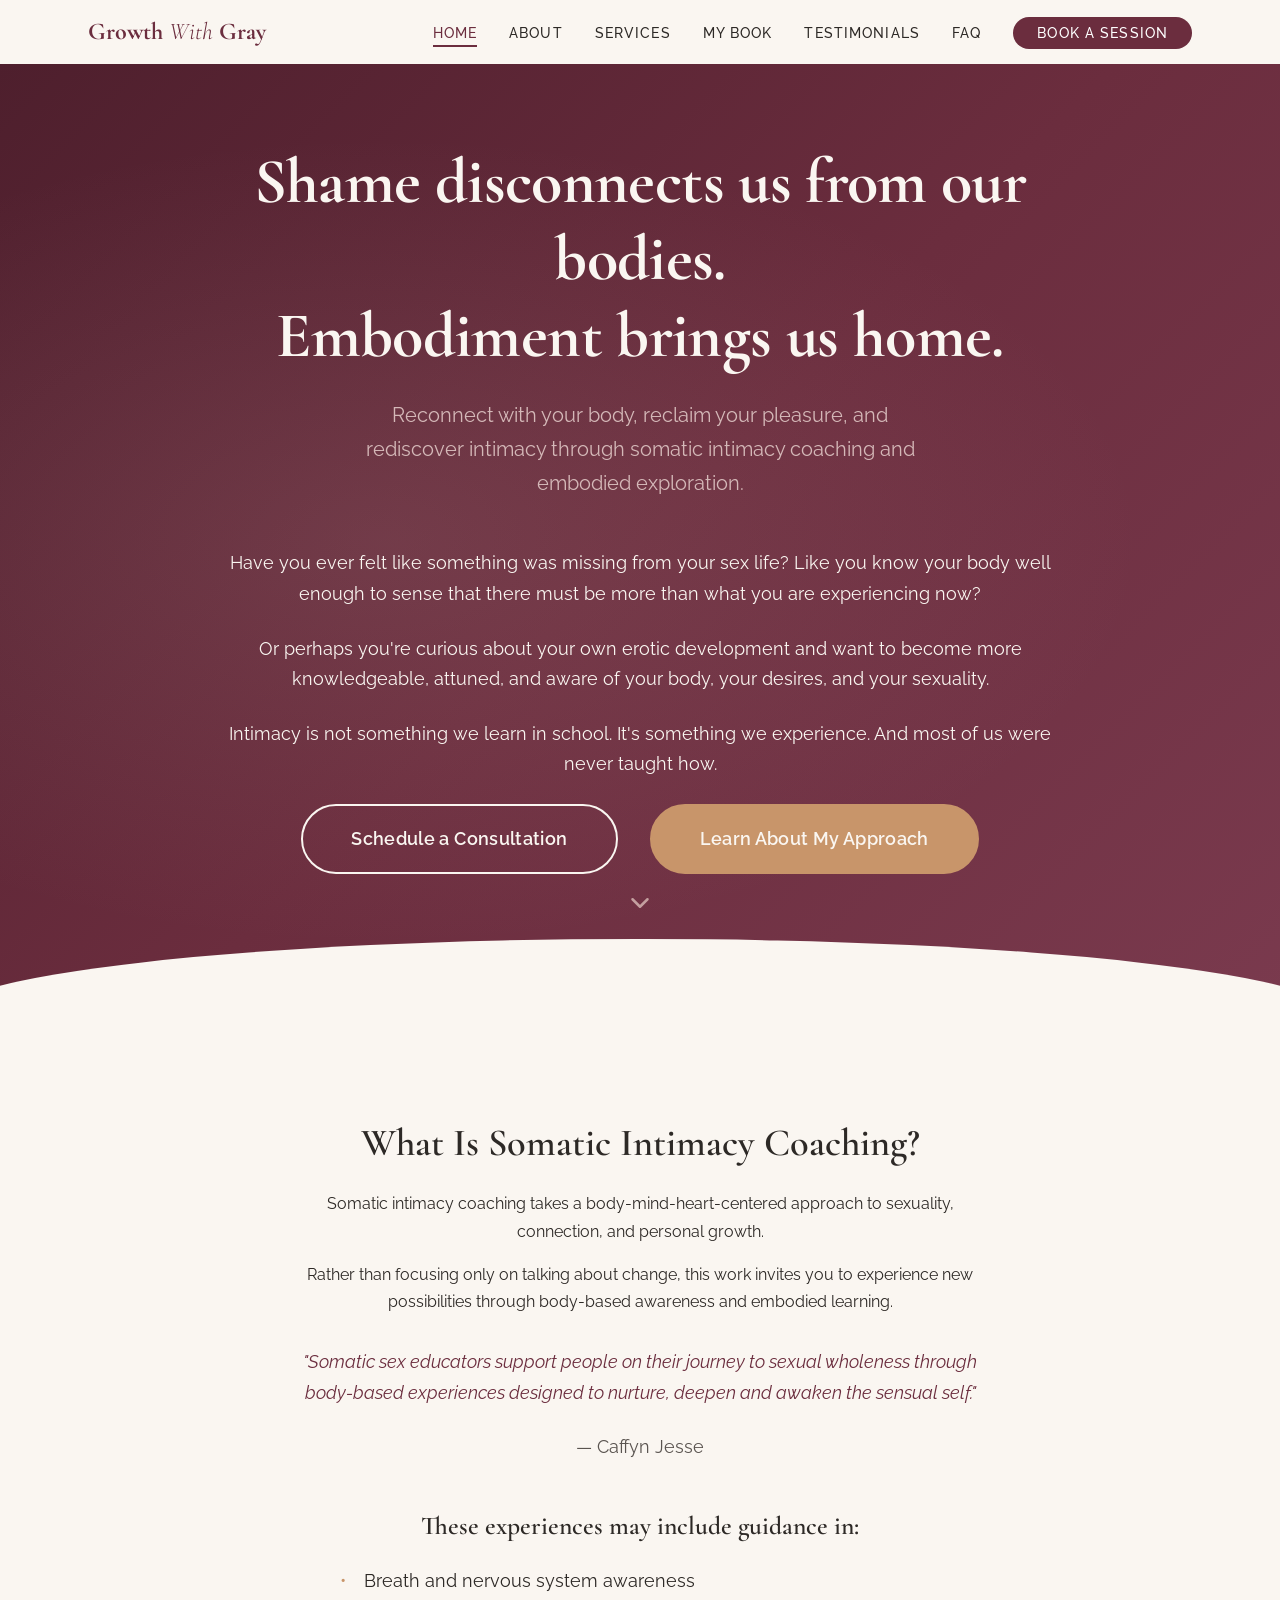
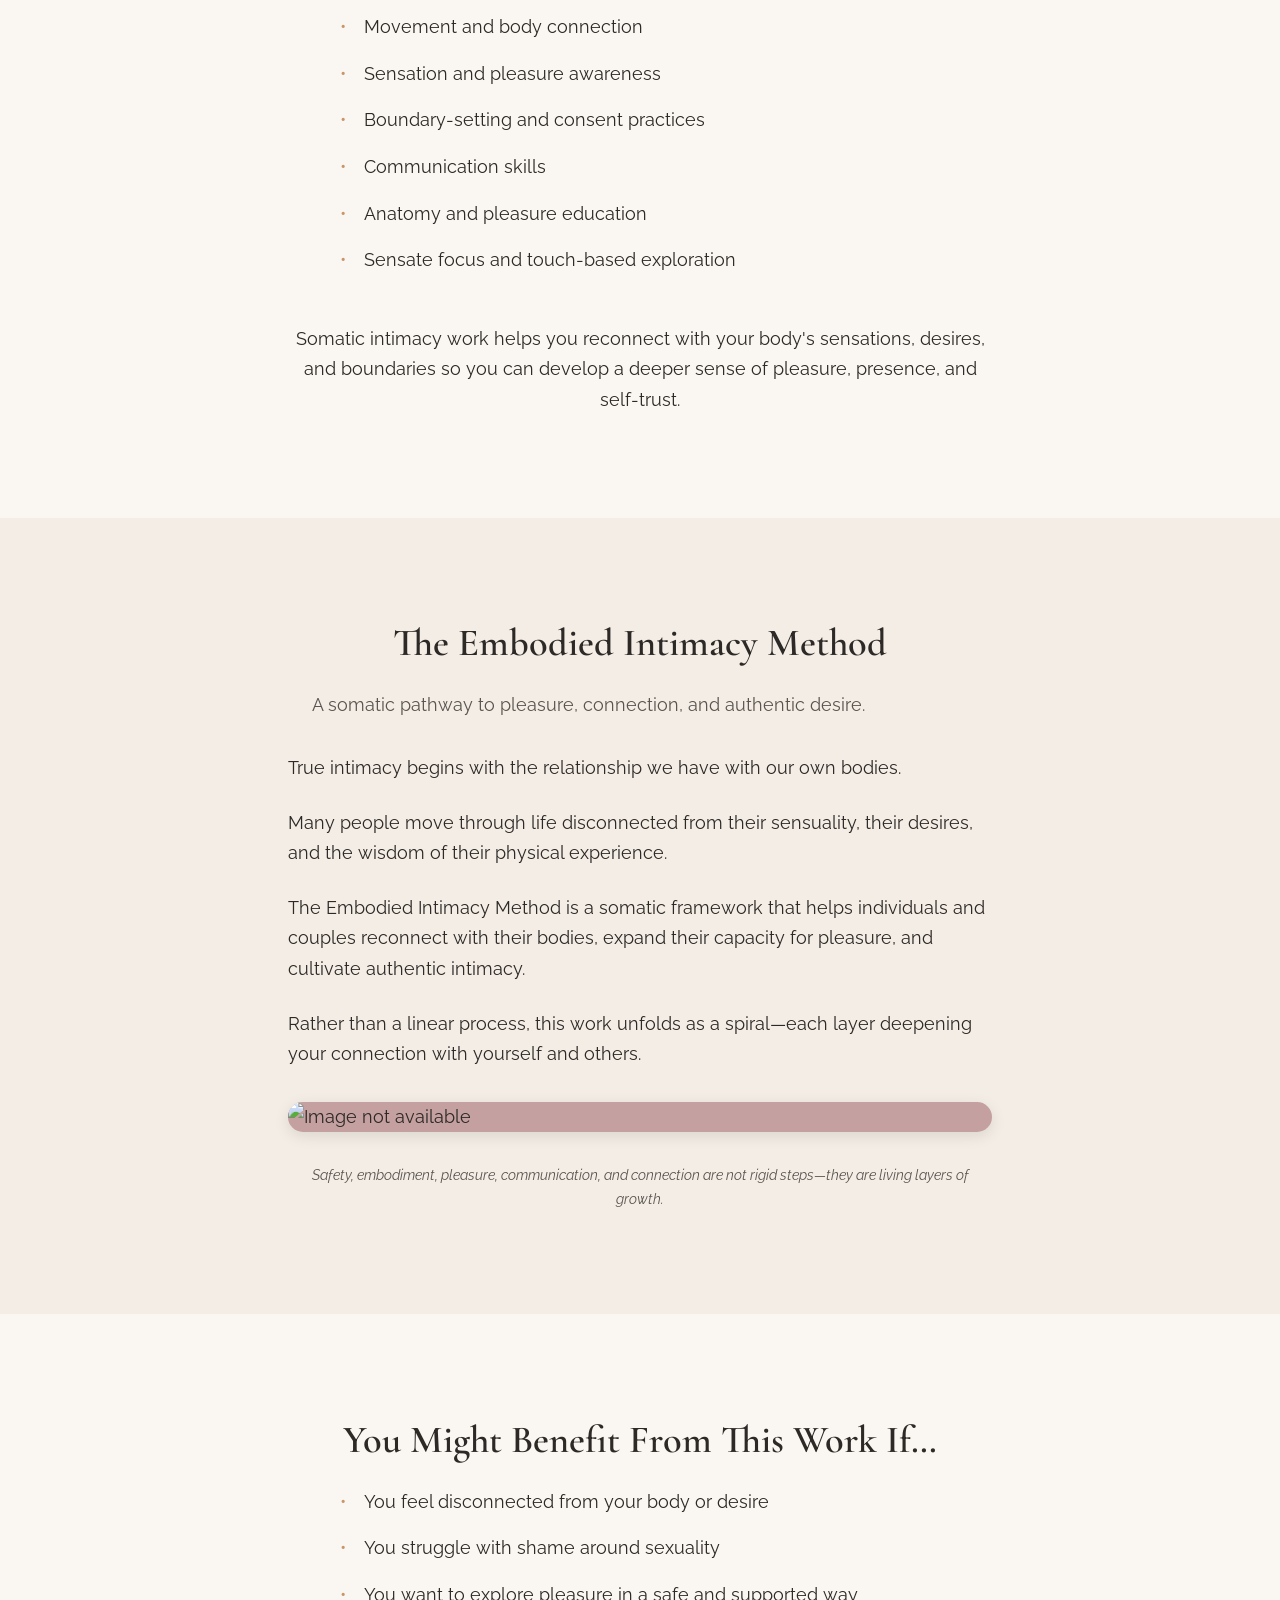
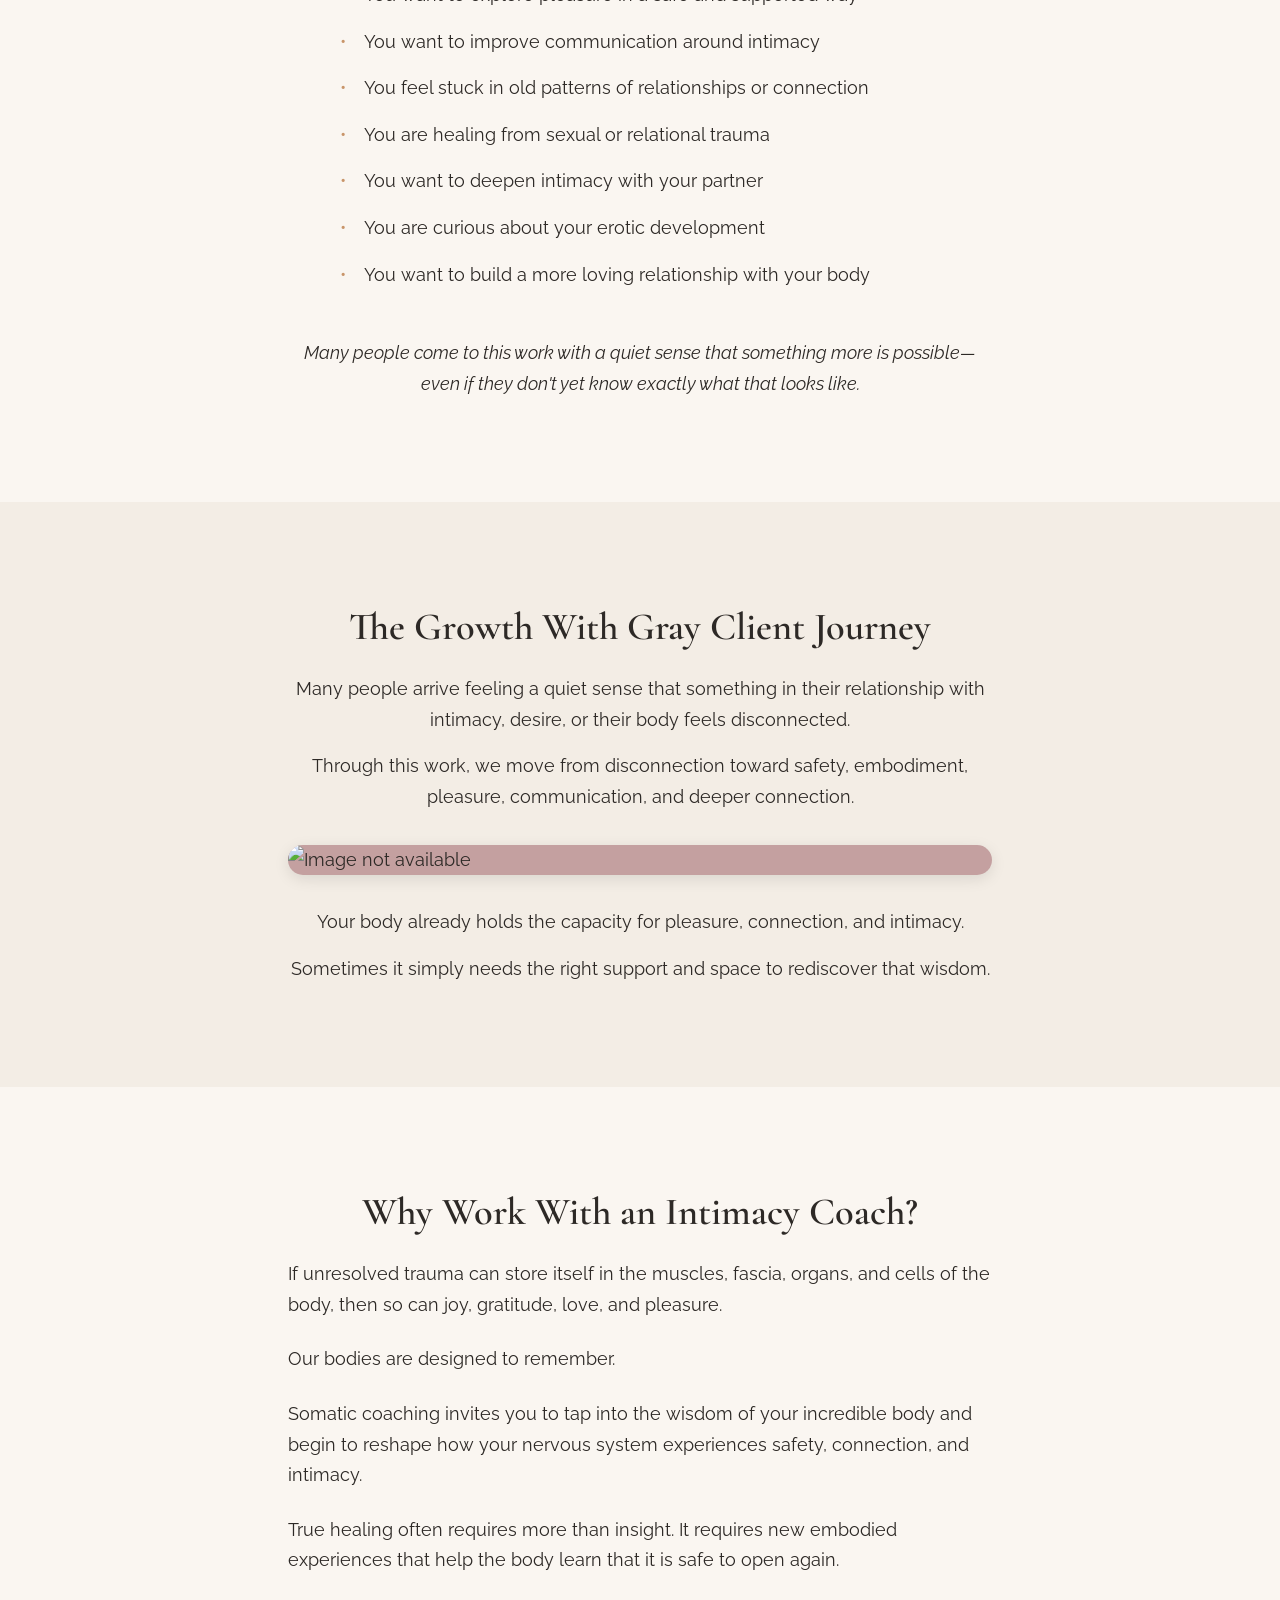
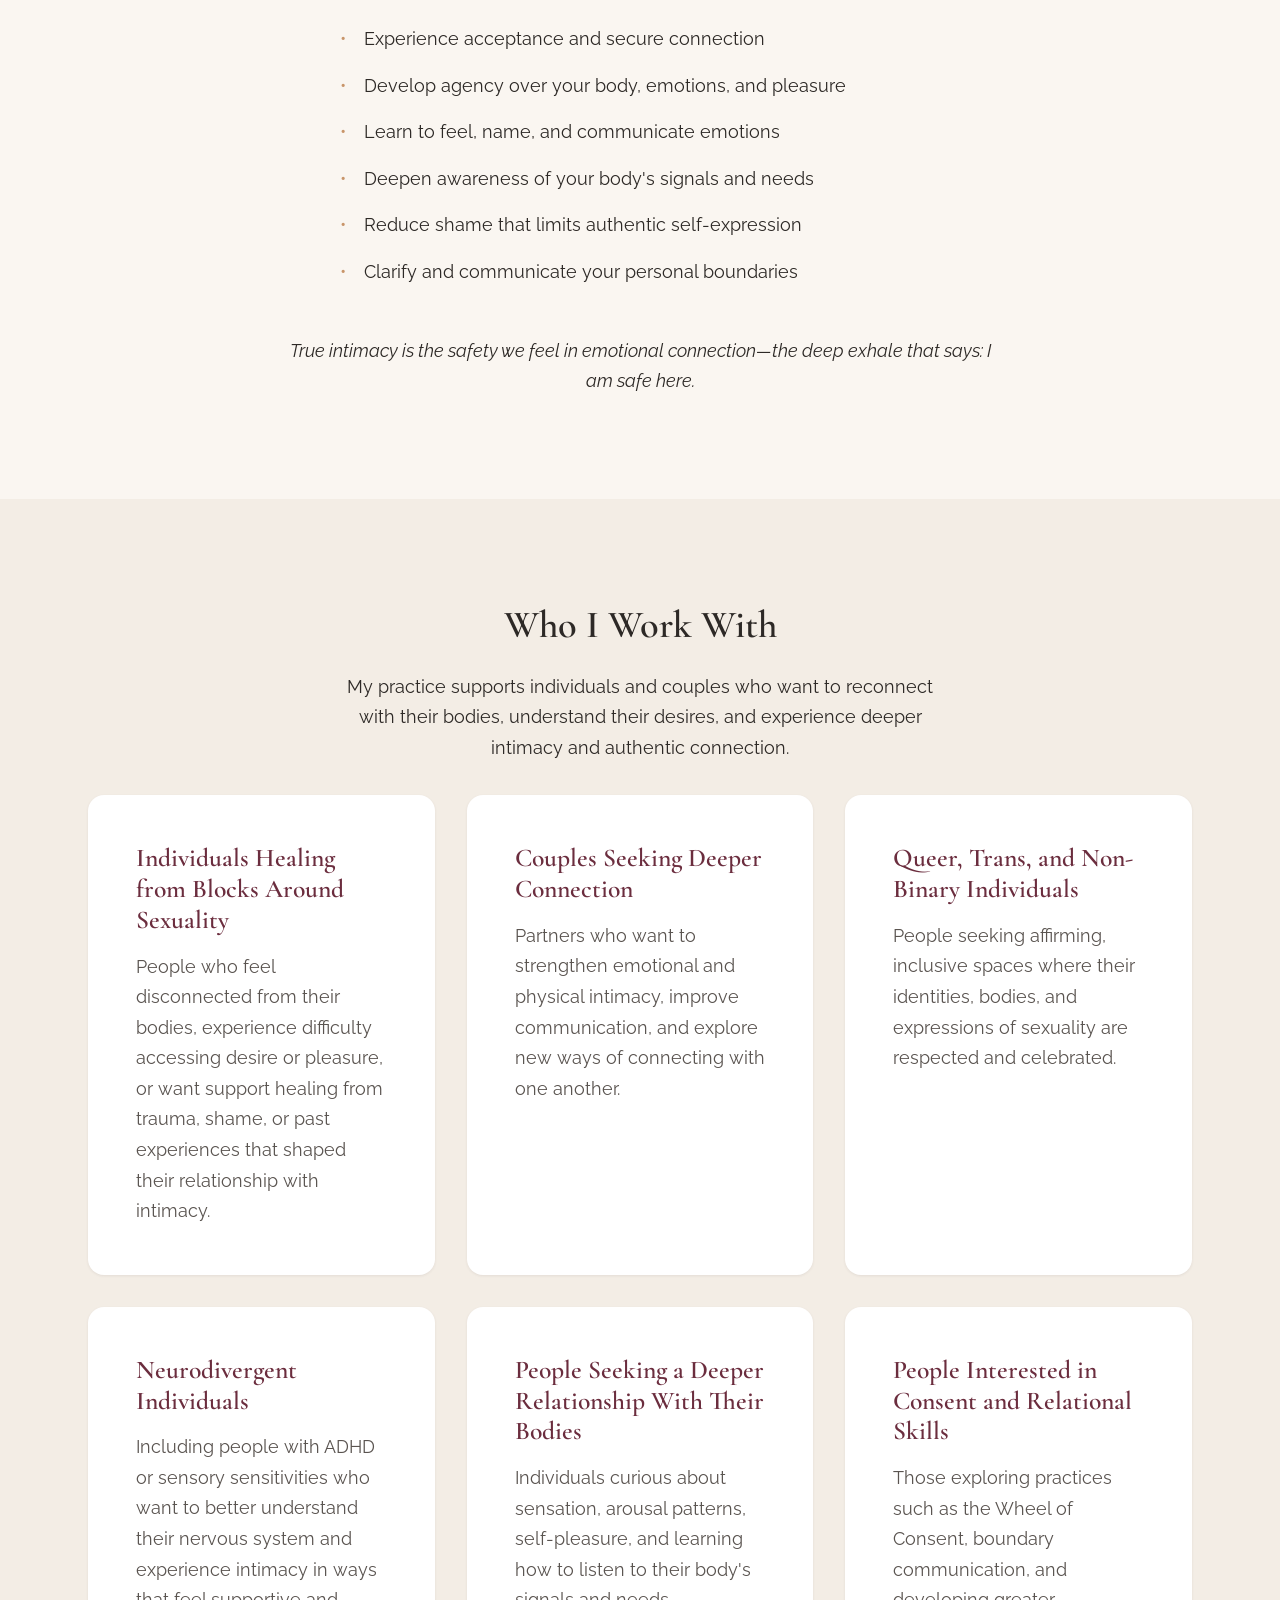
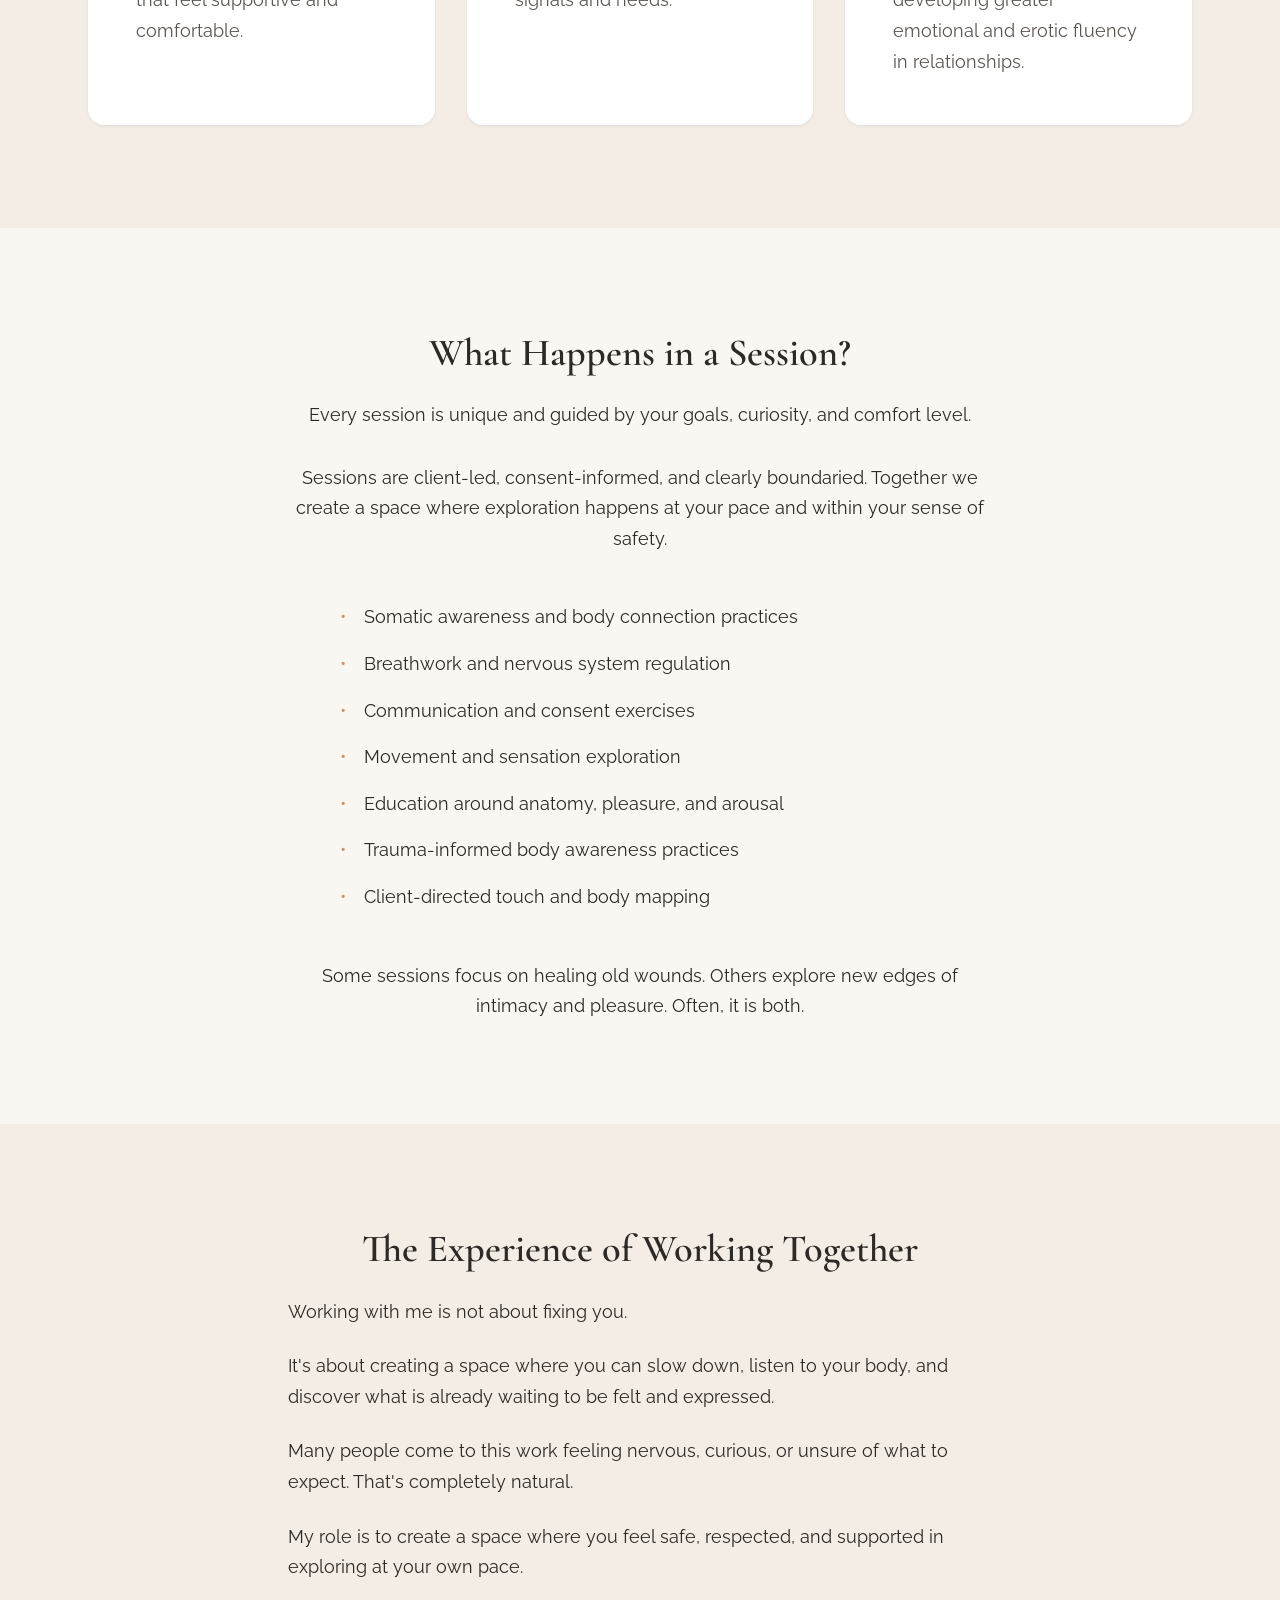
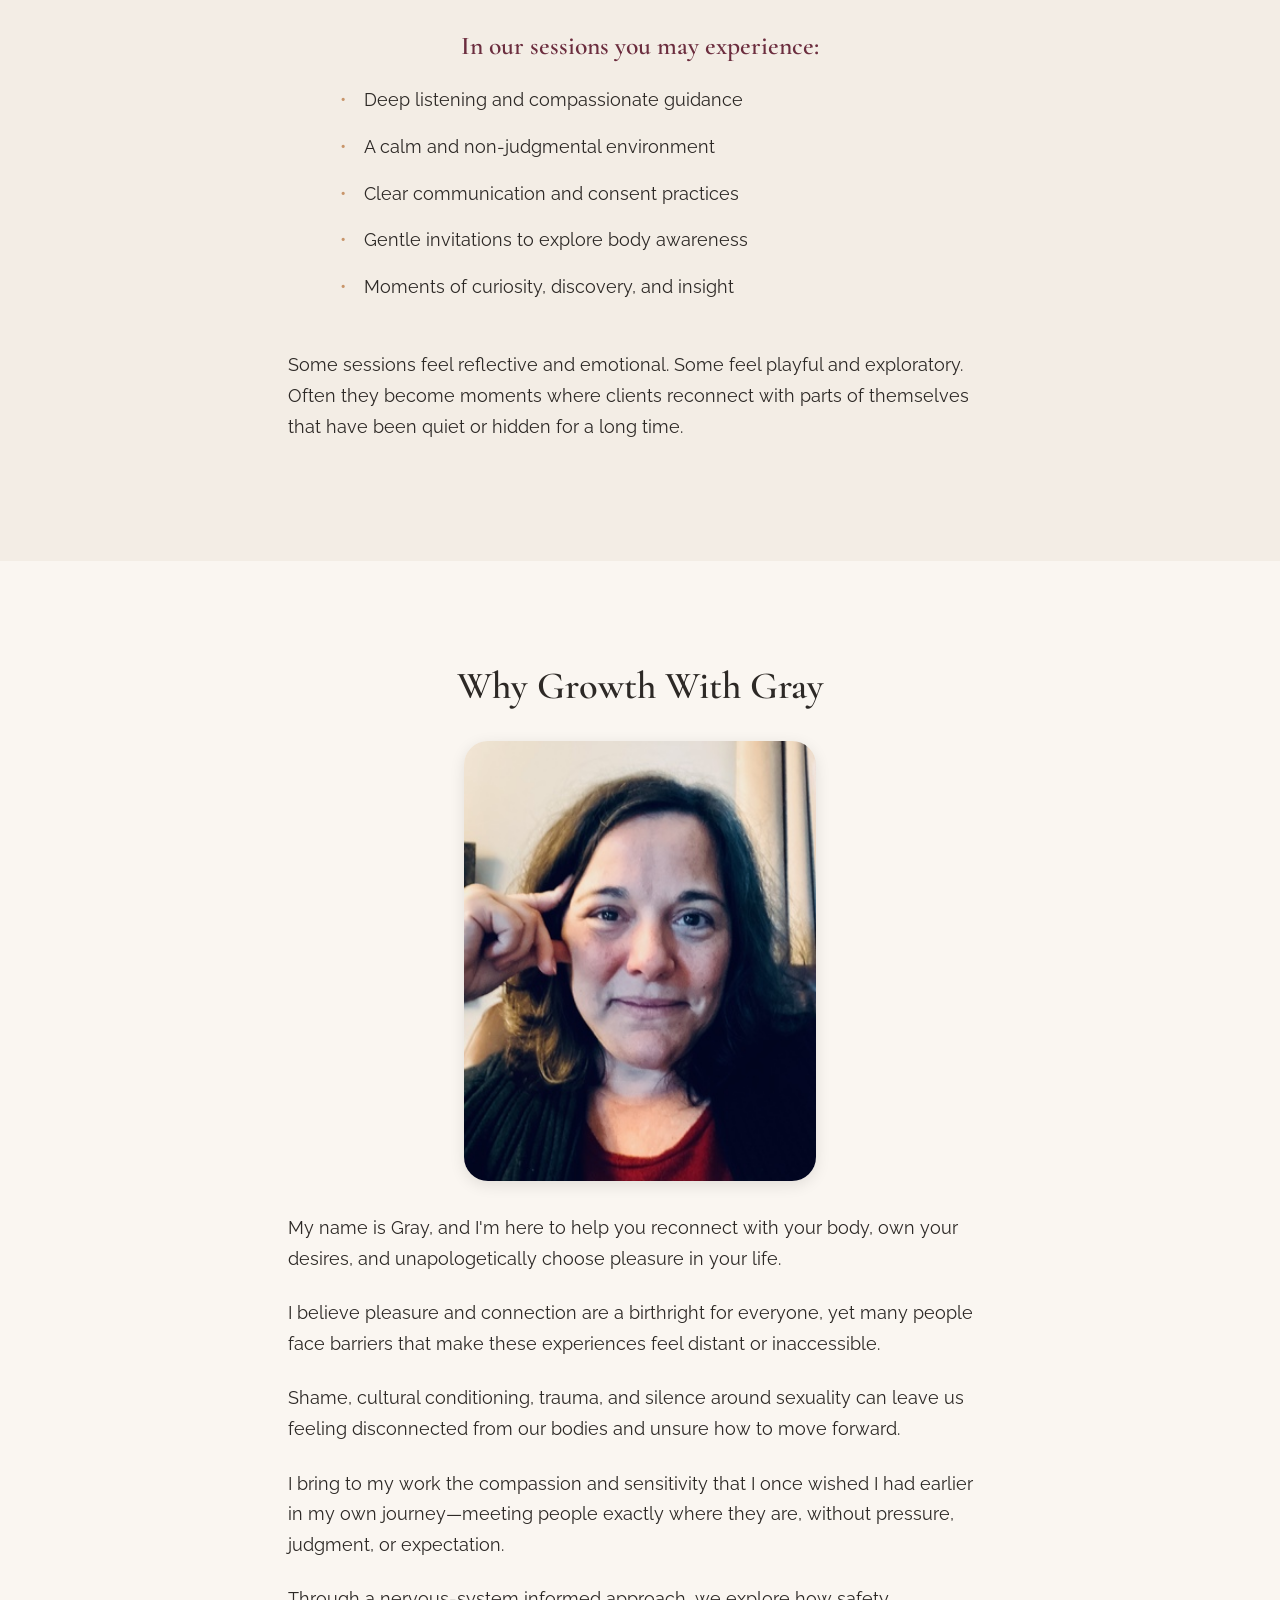
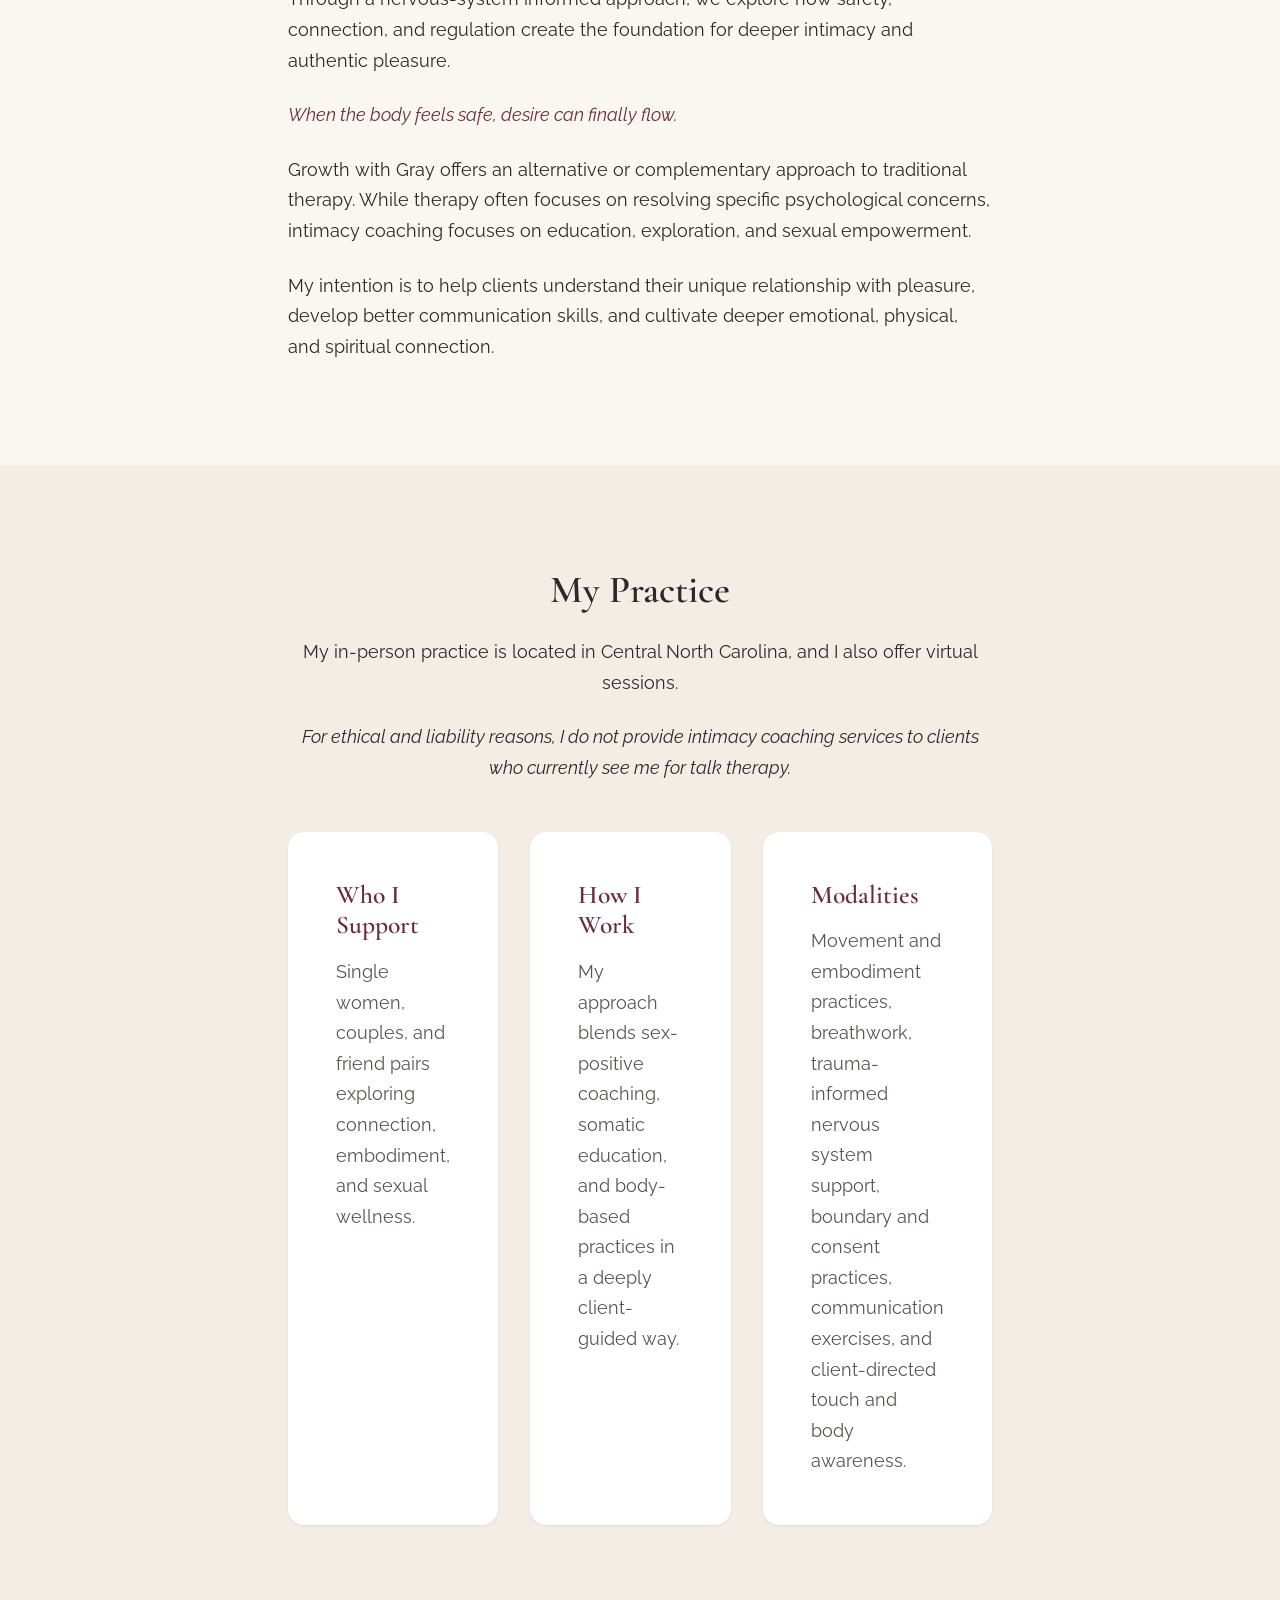
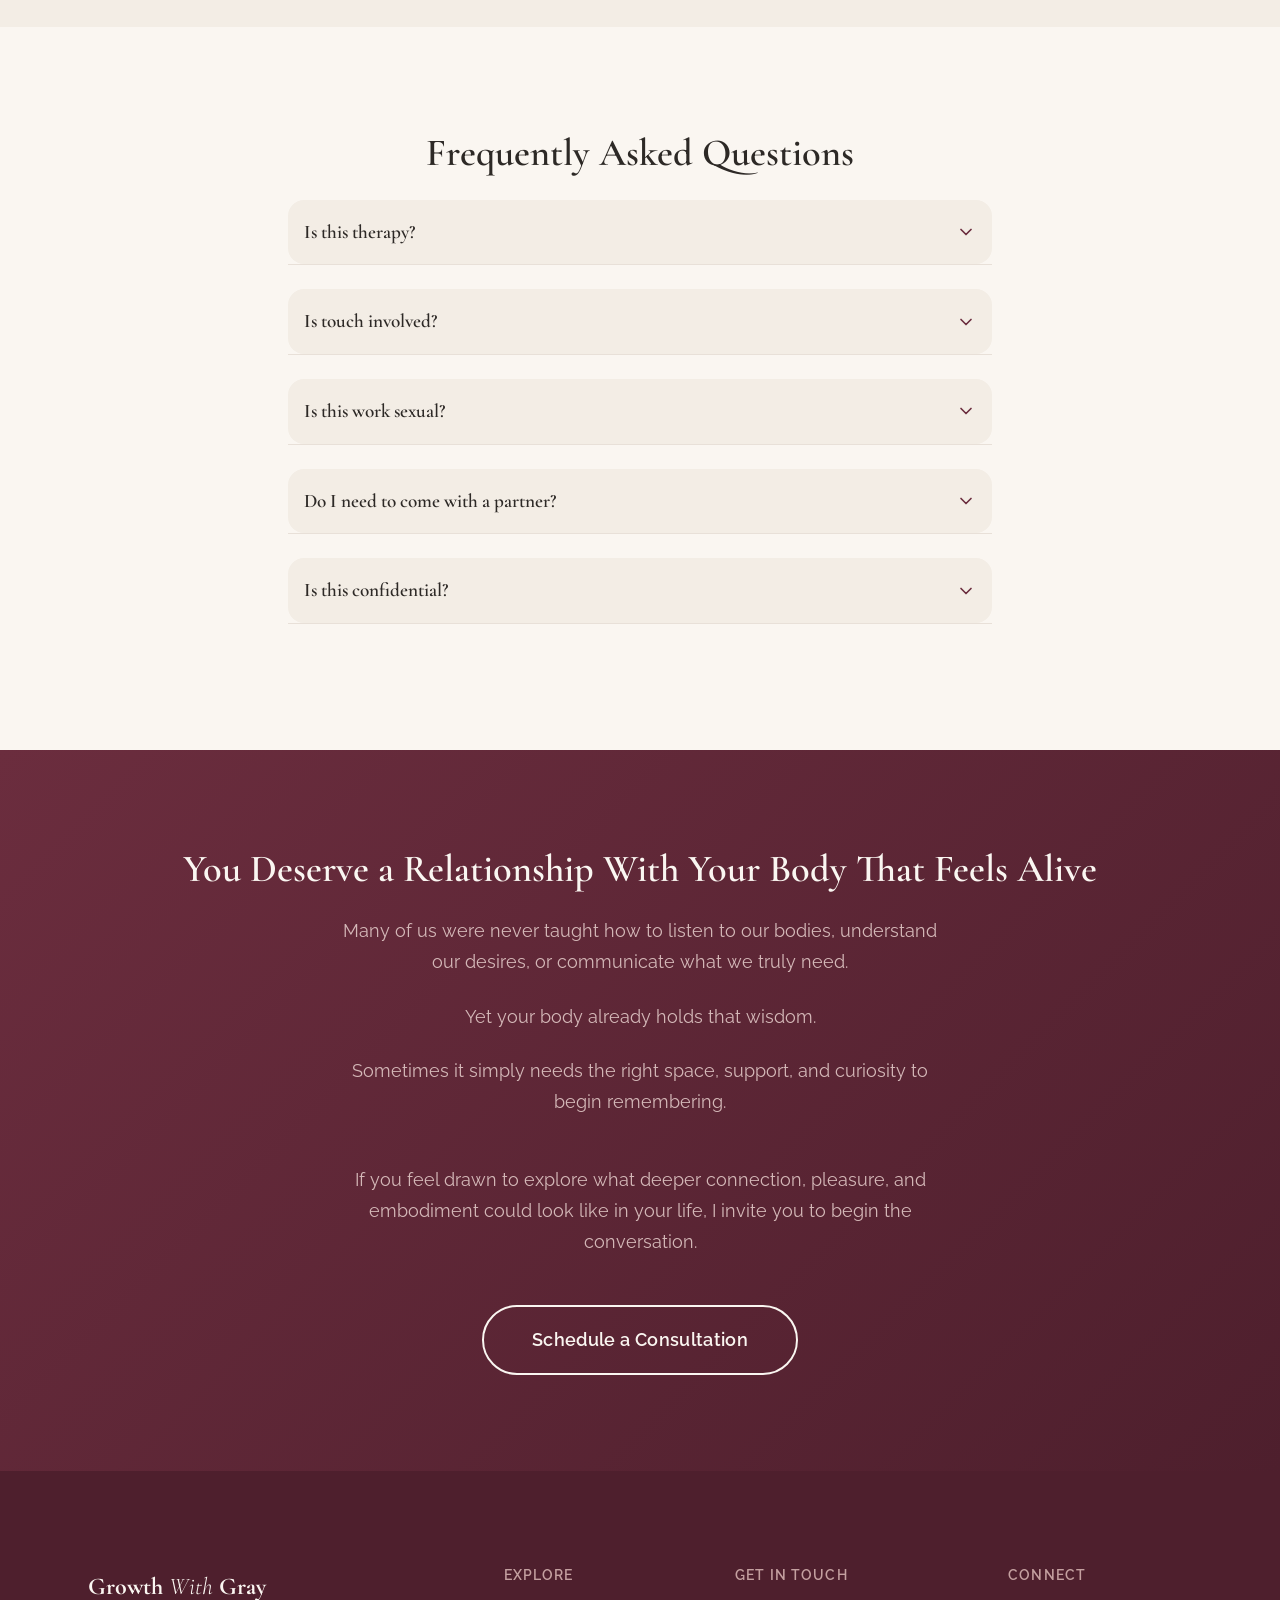
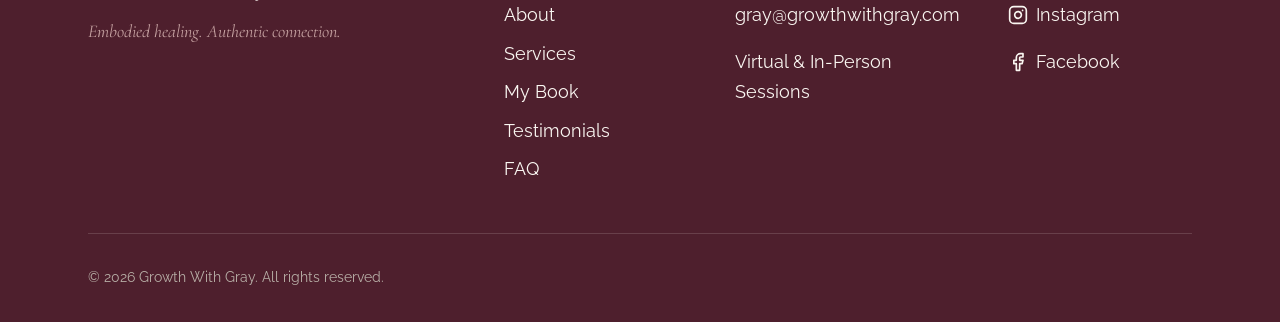
==== commit 92282cd0: "Center gray_moulton2.jpg image in homepage Changed margin from 'var(--space-xl) 0' to 'var(--space-x" ====
--- a/web/index.html
+++ b/web/index.html
@@ -109,7 +109,7 @@
           <p style="margin-bottom: var(--space-lg);">The Embodied Intimacy Method is a somatic framework that helps individuals and couples reconnect with their bodies, expand their capacity for pleasure, and cultivate authentic intimacy.</p>
           <p>Rather than a linear process, this work unfolds as a spiral—each layer deepening your connection with yourself and others.</p>
         </div>
-        <img src="images/growing-into-your-pleasure.jpg" alt="The Embodied Intimacy Method - A spiral pathway through Safety, Embodiment, Pleasure, Communication, and Connection" style="width: 100%; border-radius: 24px; margin: var(--space-xl) 0; display: block; box-shadow: 0 4px 15px rgba(0,0,0,0.1);" onerror="this.style.background='var(--color-secondary)'; this.alt='Image not available';">
+        <img src="images/embodied_intimacy.jpg" alt="The Embodied Intimacy Method - A spiral pathway through Safety, Embodiment, Pleasure, Communication, and Connection" style="width: 100%; border-radius: 24px; margin: var(--space-xl) 0; display: block; box-shadow: 0 4px 15px rgba(0,0,0,0.1);" onerror="this.style.background='var(--color-secondary)'; this.alt='Image not available';">
         <p class="reveal reveal--delay-3" style="text-align: center; color: var(--color-text-light); font-size: var(--fs-small); font-style: italic;">Safety, embodiment, pleasure, communication, and connection are not rigid steps—they are living layers of growth.</p>
       </div>
     </section>
@@ -161,7 +161,7 @@
           <p class="reveal reveal--delay-1">Many people arrive feeling a quiet sense that something in their relationship with intimacy, desire, or their body feels disconnected.</p>
           <p class="reveal reveal--delay-1">Through this work, we move from disconnection toward safety, embodiment, pleasure, communication, and deeper connection.</p>
         </div>
-        <img src="images/IMG_3776.jpg" alt="The Growth With Gray Client Journey - From disconnection to safety, embodiment, pleasure, communication, and connection" style="width: 100%; border-radius: 24px; margin: var(--space-xl) 0; display: block; box-shadow: 0 4px 15px rgba(0,0,0,0.1);" onerror="this.style.background='var(--color-secondary)'; this.alt='Image not available';">
+        <img src="images/client_journey.jpg" alt="The Growth With Gray Client Journey - From disconnection to safety, embodiment, pleasure, communication, and connection" style="width: 100%; border-radius: 24px; margin: var(--space-xl) 0; display: block; box-shadow: 0 4px 15px rgba(0,0,0,0.1);" onerror="this.style.background='var(--color-secondary)'; this.alt='Image not available';">
         <p class="reveal reveal--delay-2" style="text-align: center; margin-top: var(--space-xl);">Your body already holds the capacity for pleasure, connection, and intimacy.</p>
         <p class="reveal reveal--delay-2" style="text-align: center;">Sometimes it simply needs the right support and space to rediscover that wisdom.</p>
       </div>
@@ -315,6 +315,7 @@
       <div class="container container--narrow">
         <h2 class="section-title text-center reveal">Why Growth With Gray</h2>
         <div class="reveal reveal--delay-1">
+          <img src="images/gray_moulton2.jpg" alt="Gray Moulton" style="width: 50%; border-radius: 24px; margin: var(--space-xl) auto; display: block; box-shadow: 0 4px 15px rgba(0,0,0,0.1);" onerror="this.style.background='var(--color-secondary)'; this.alt='Image not available';">
           <p style="margin-bottom: var(--space-lg);">My name is Gray, and I'm here to help you reconnect with your body, own your desires, and unapologetically choose pleasure in your life.</p>
           <p style="margin-bottom: var(--space-lg);">I believe pleasure and connection are a birthright for everyone, yet many people face barriers that make these experiences feel distant or inaccessible.</p>
           <p style="margin-bottom: var(--space-lg);">Shame, cultural conditioning, trauma, and silence around sexuality can leave us feeling disconnected from our bodies and unsure how to move forward.</p>
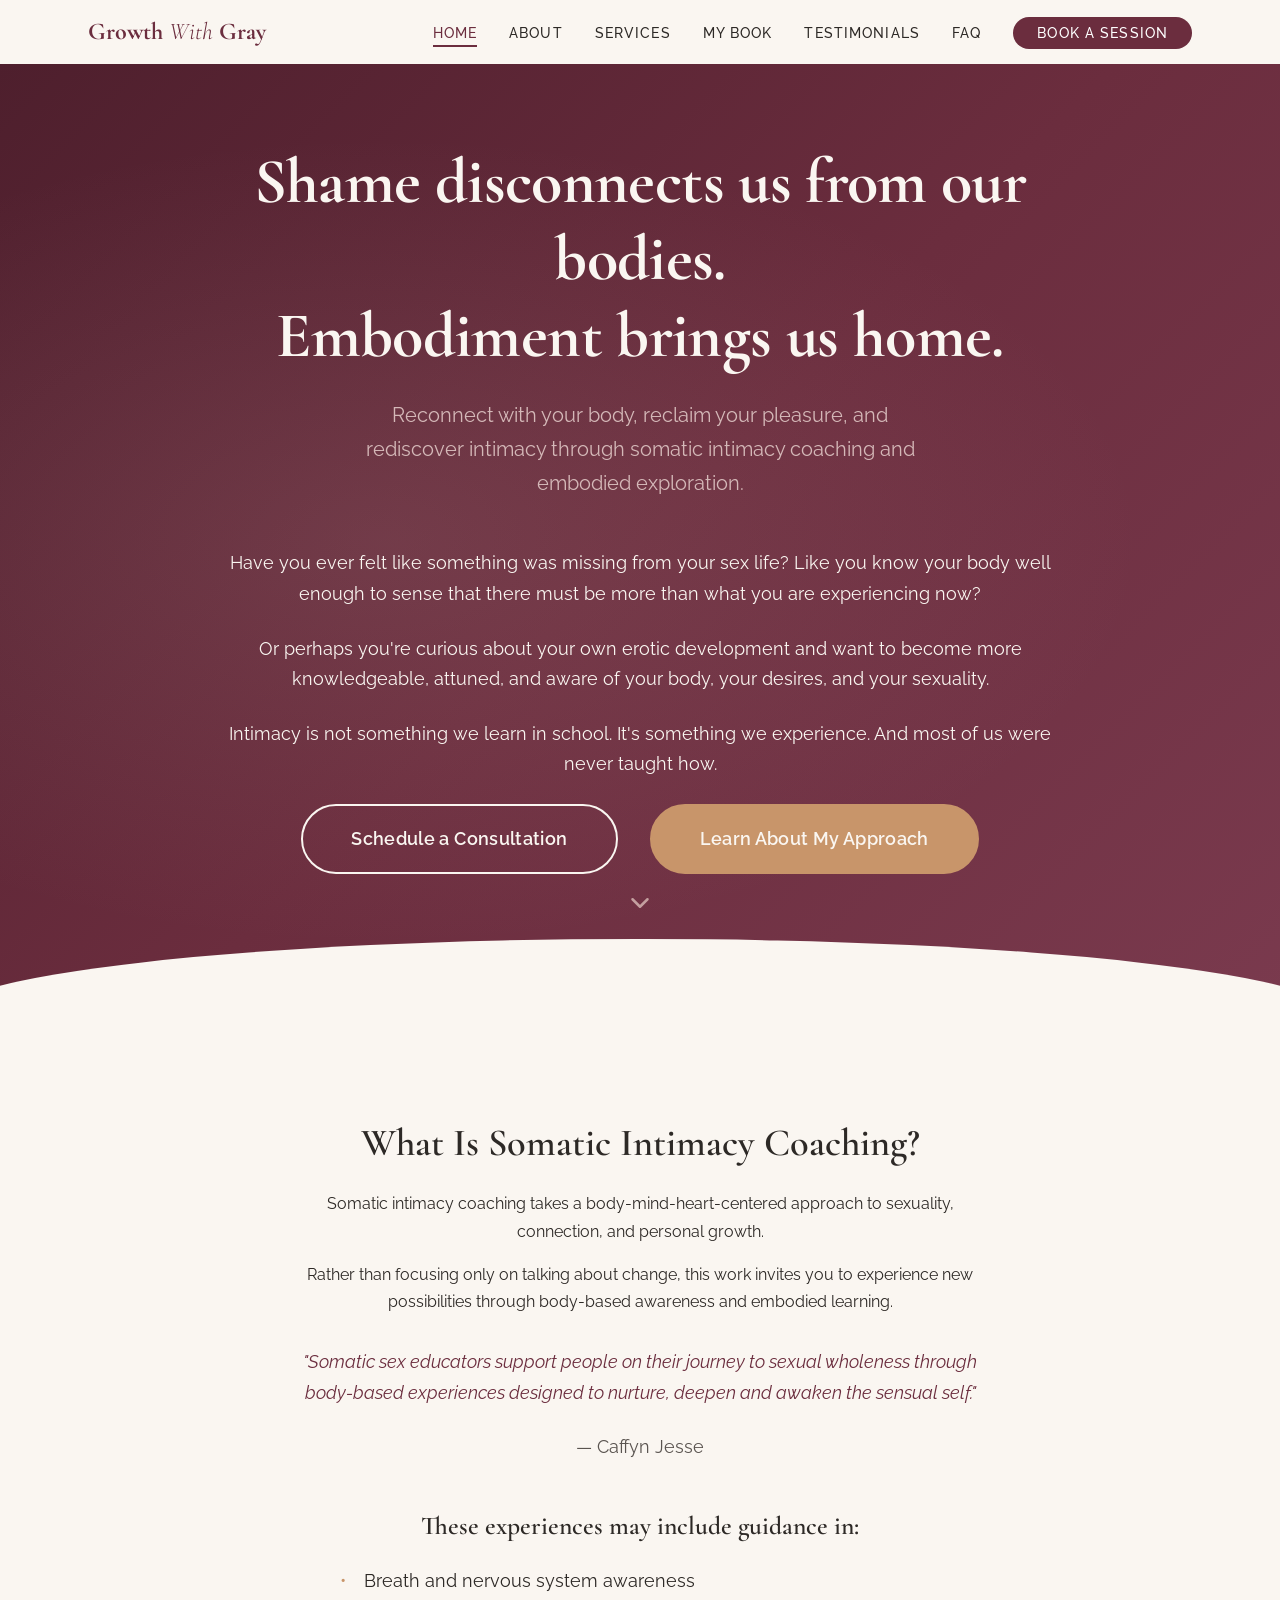
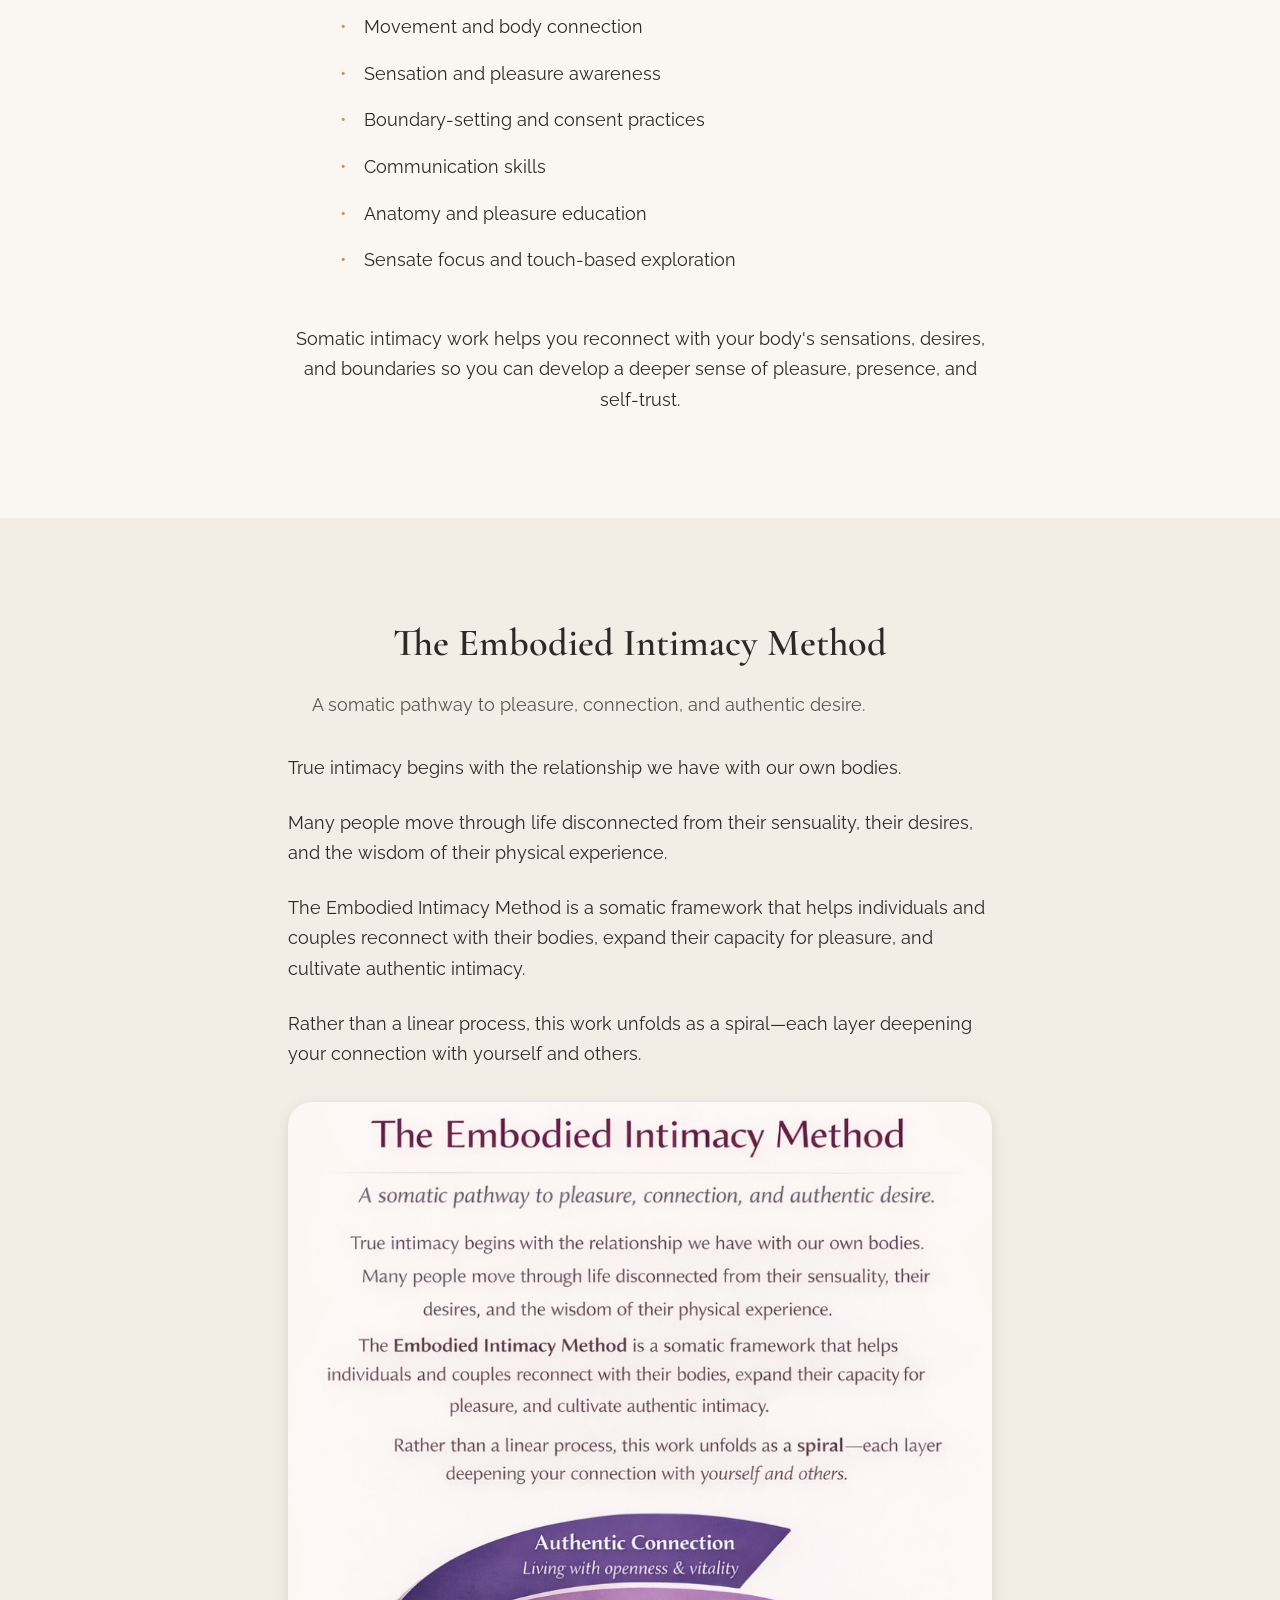
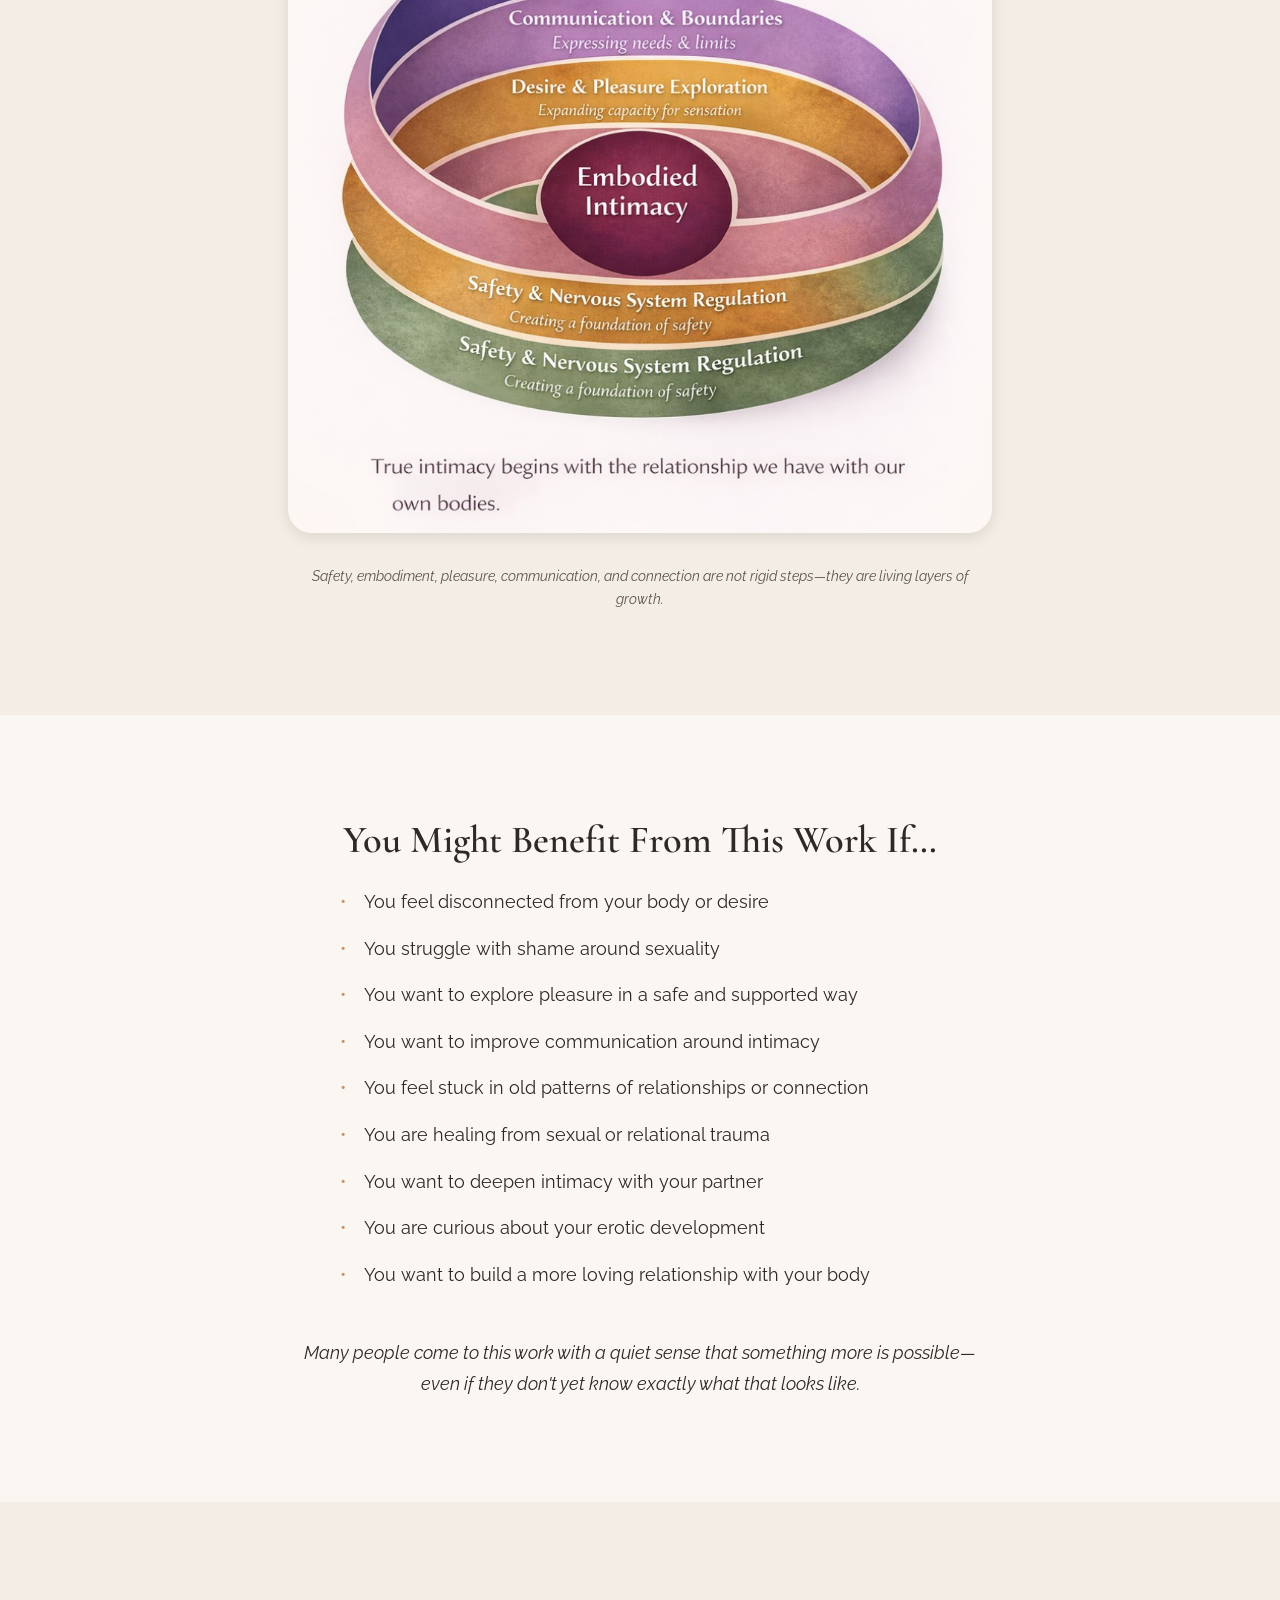
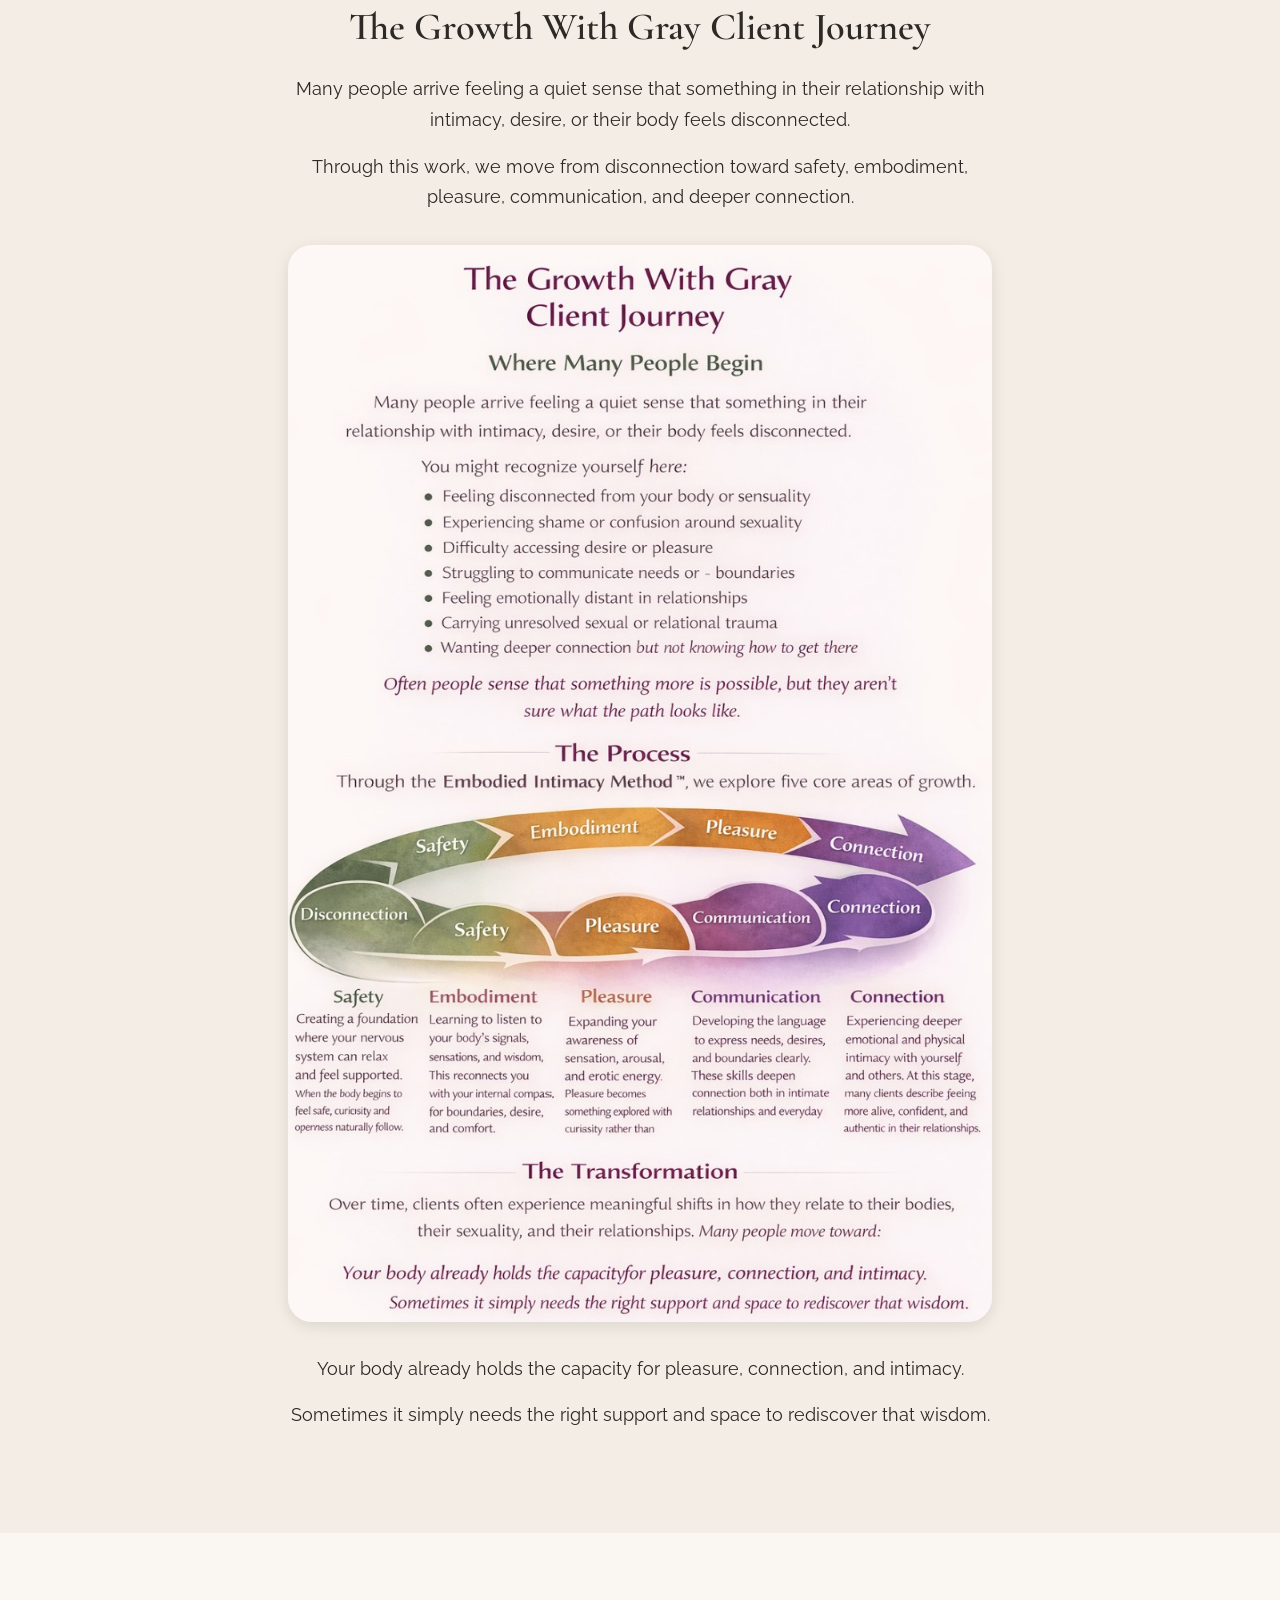
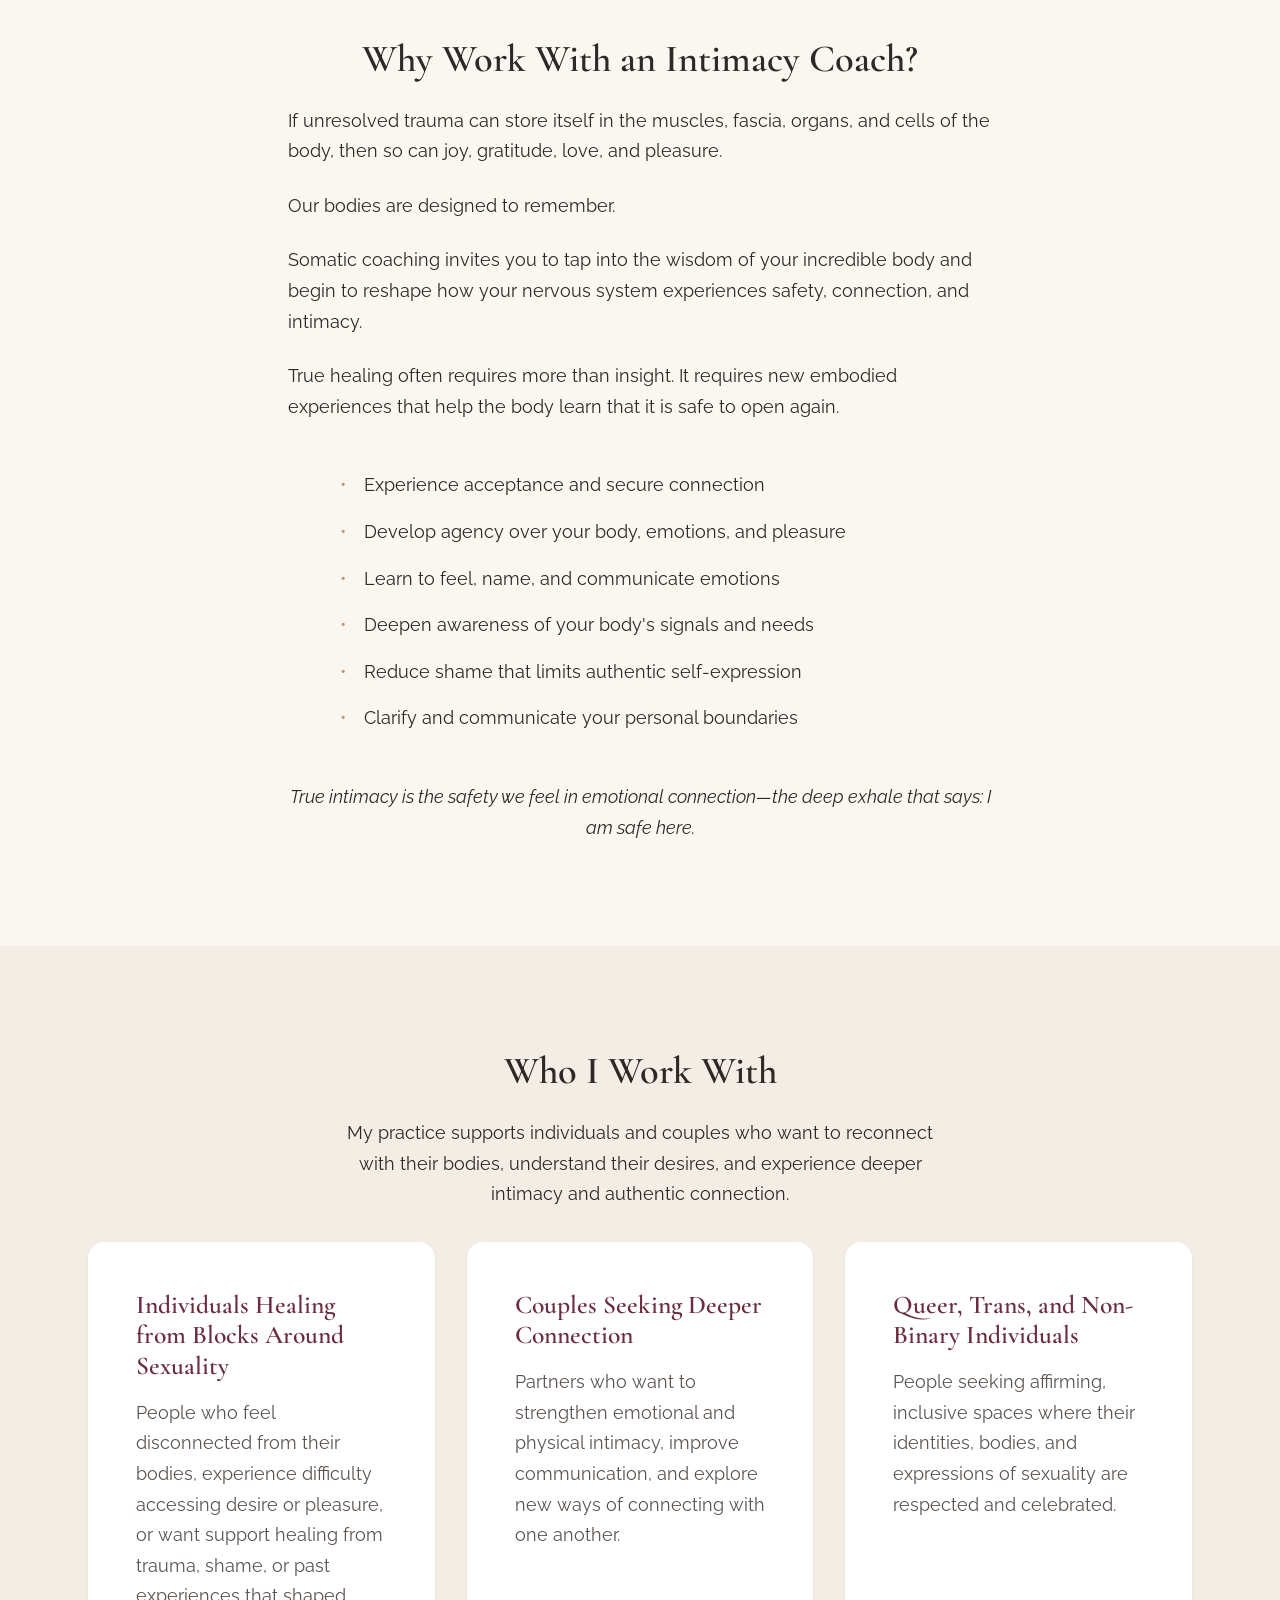
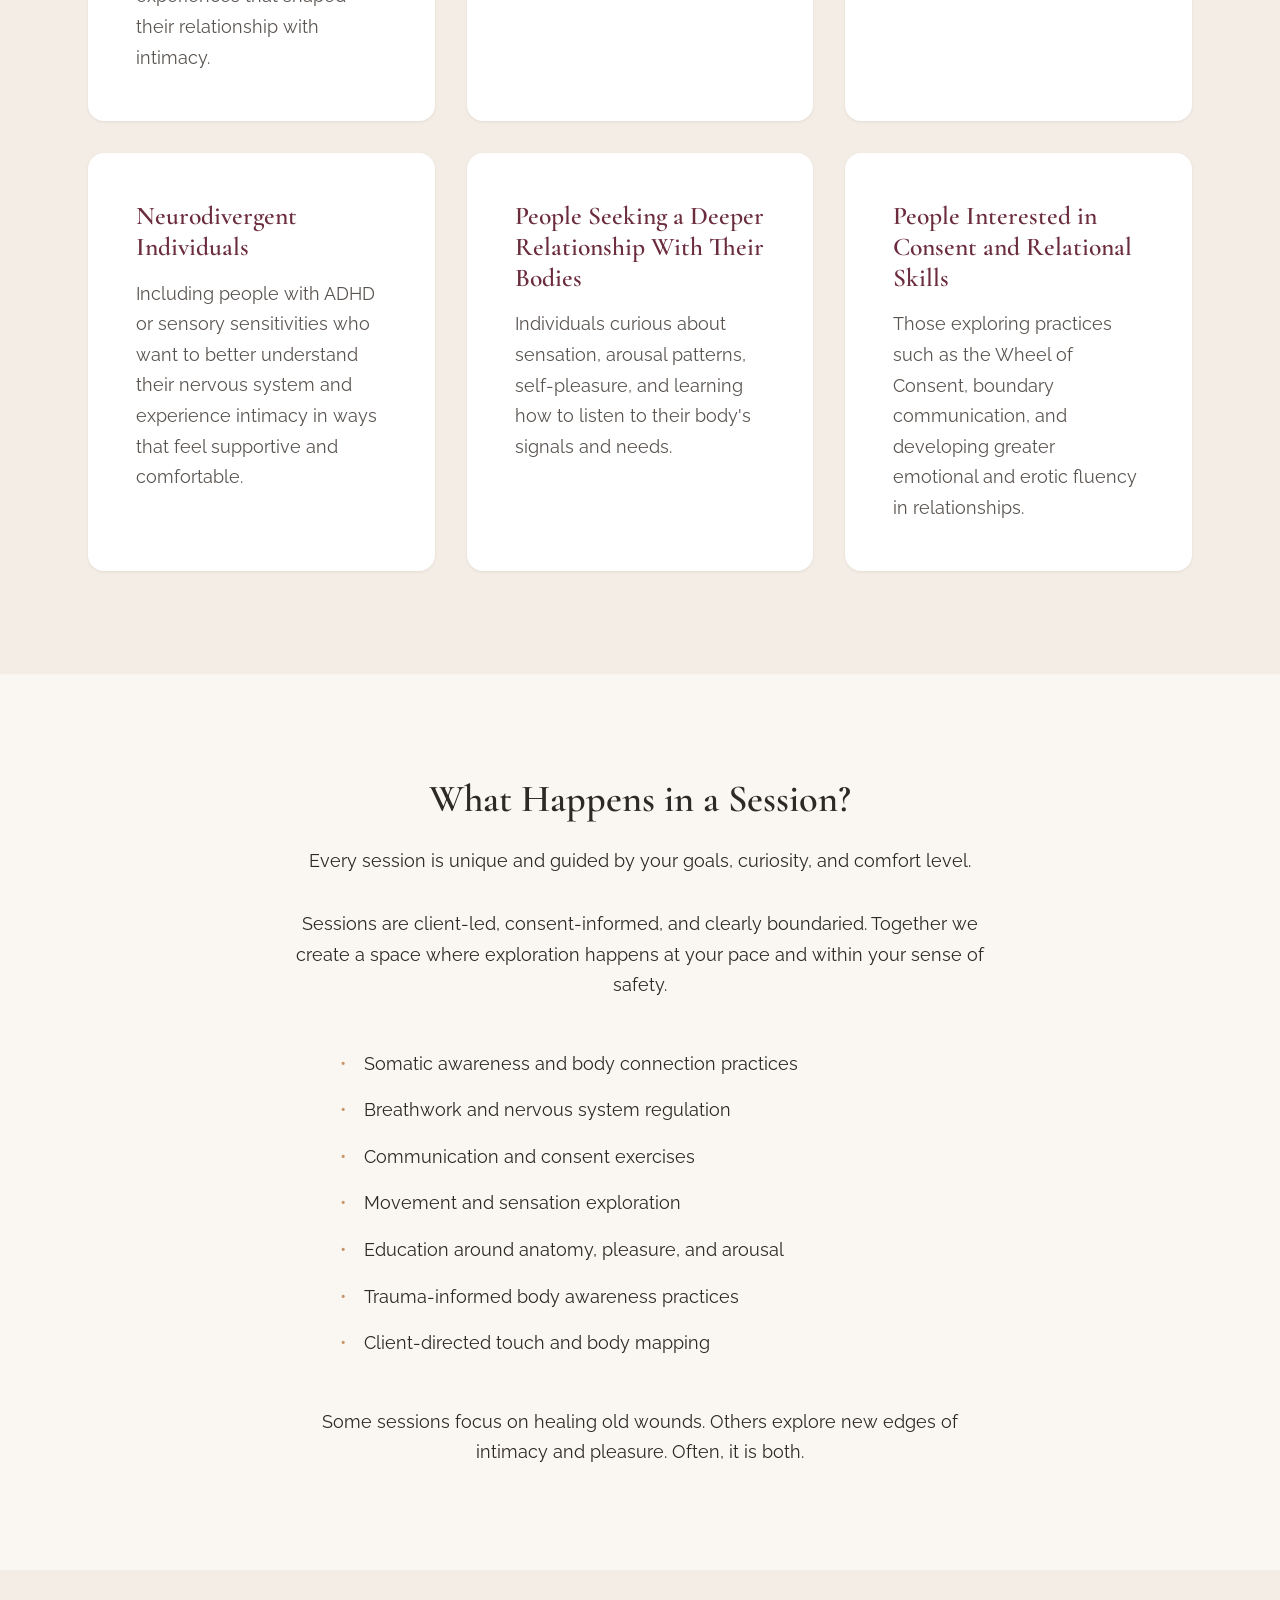
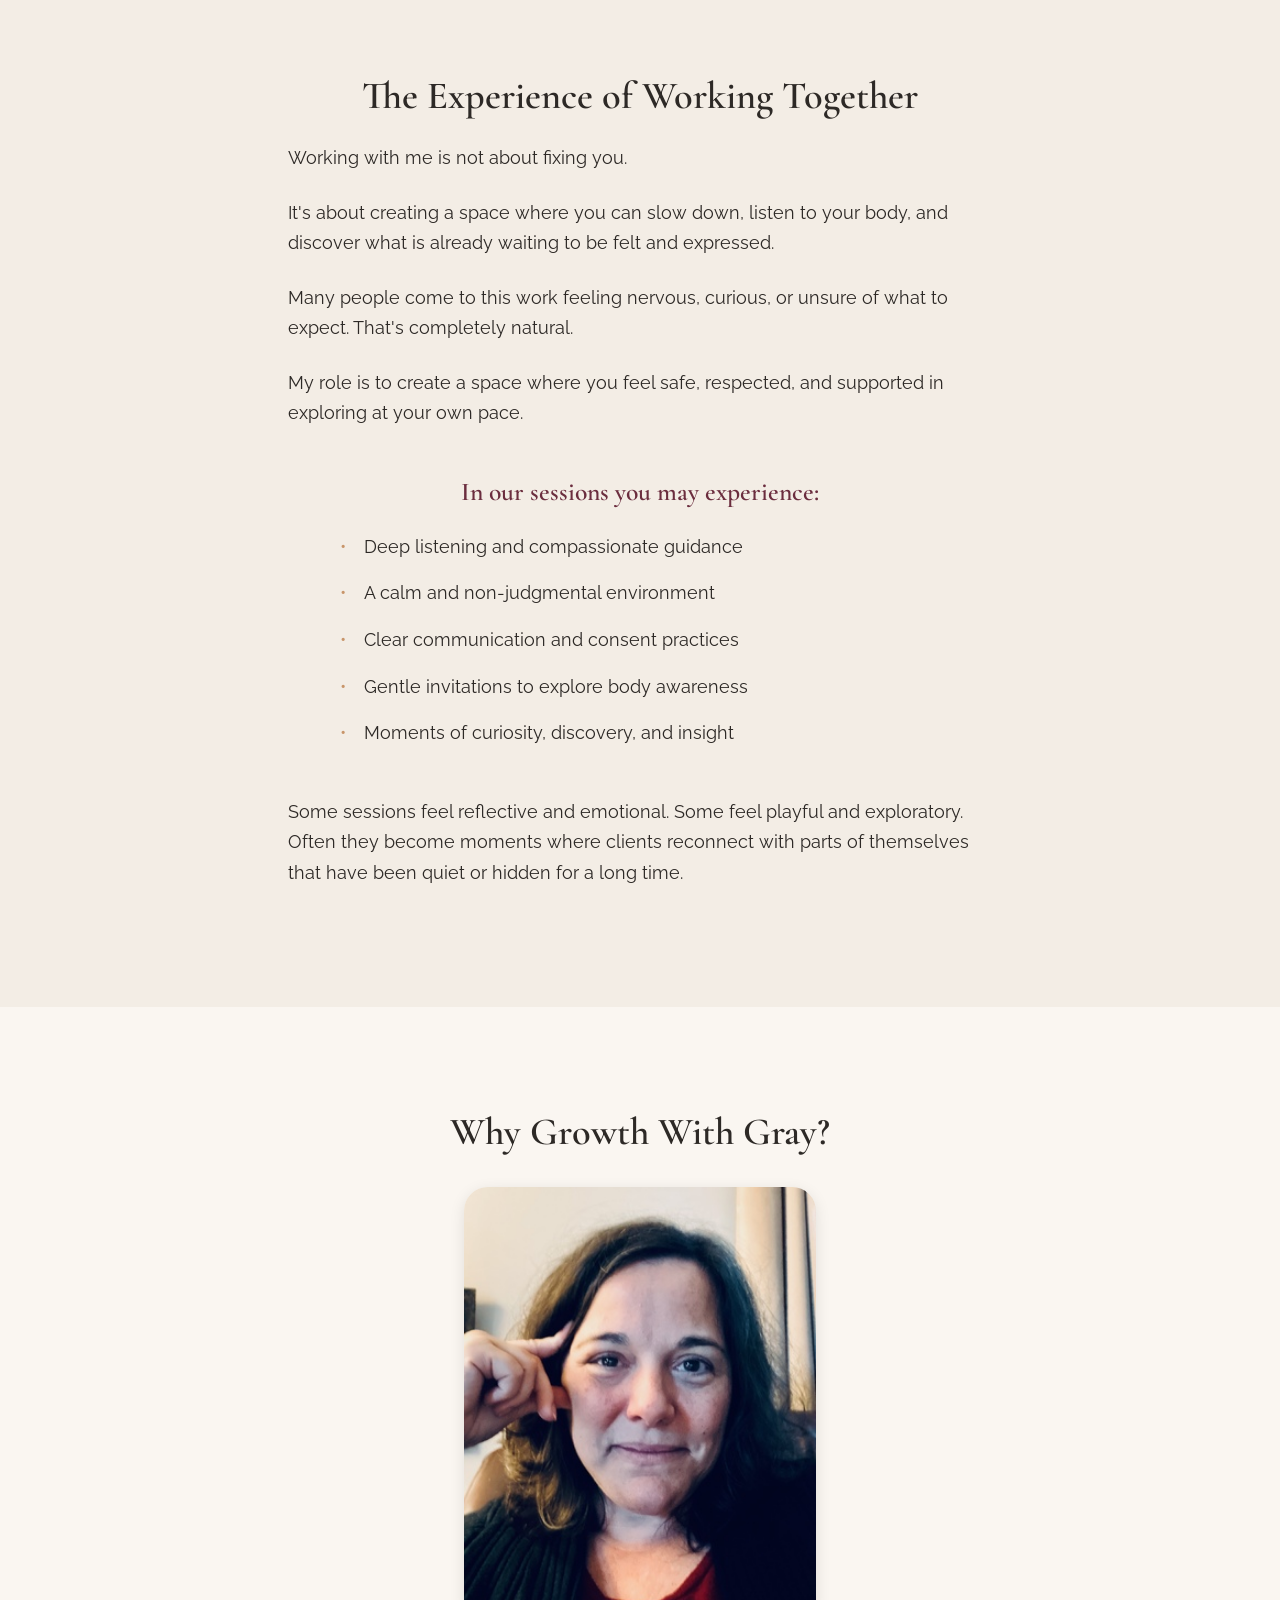
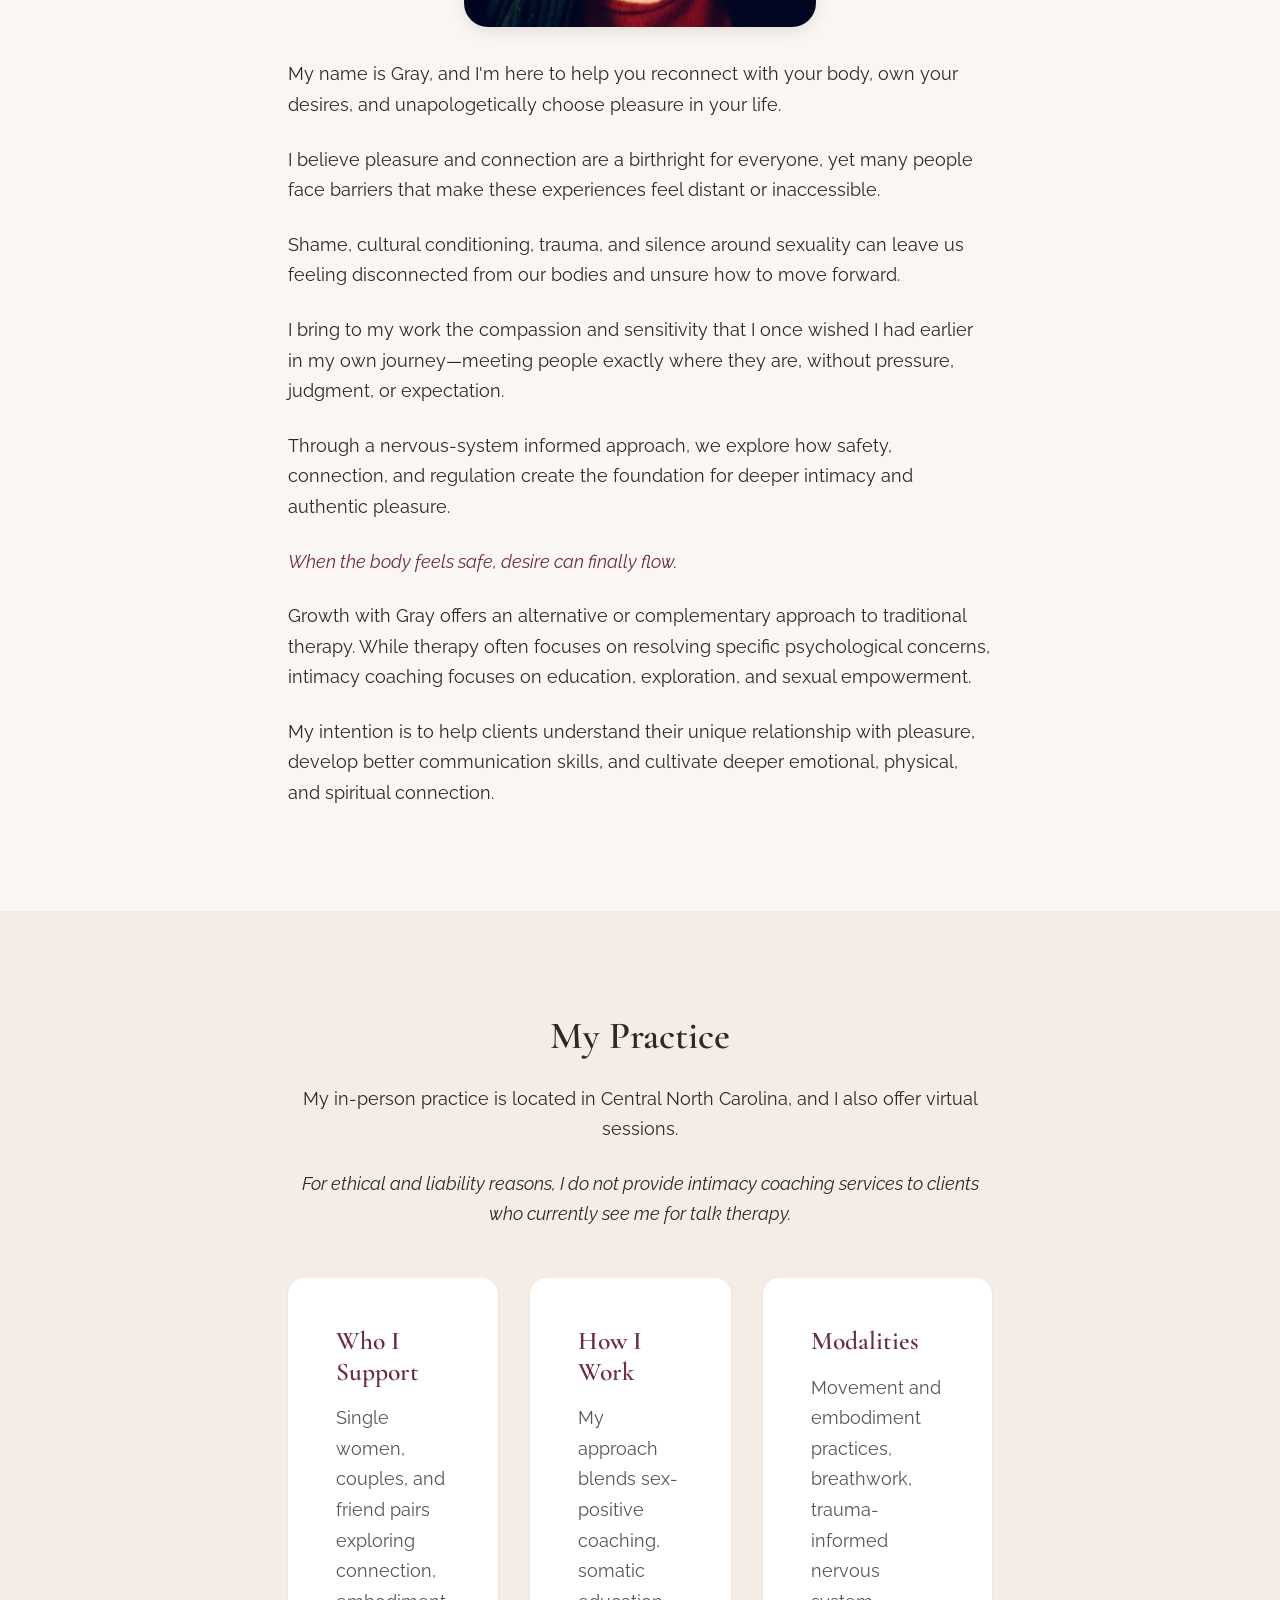
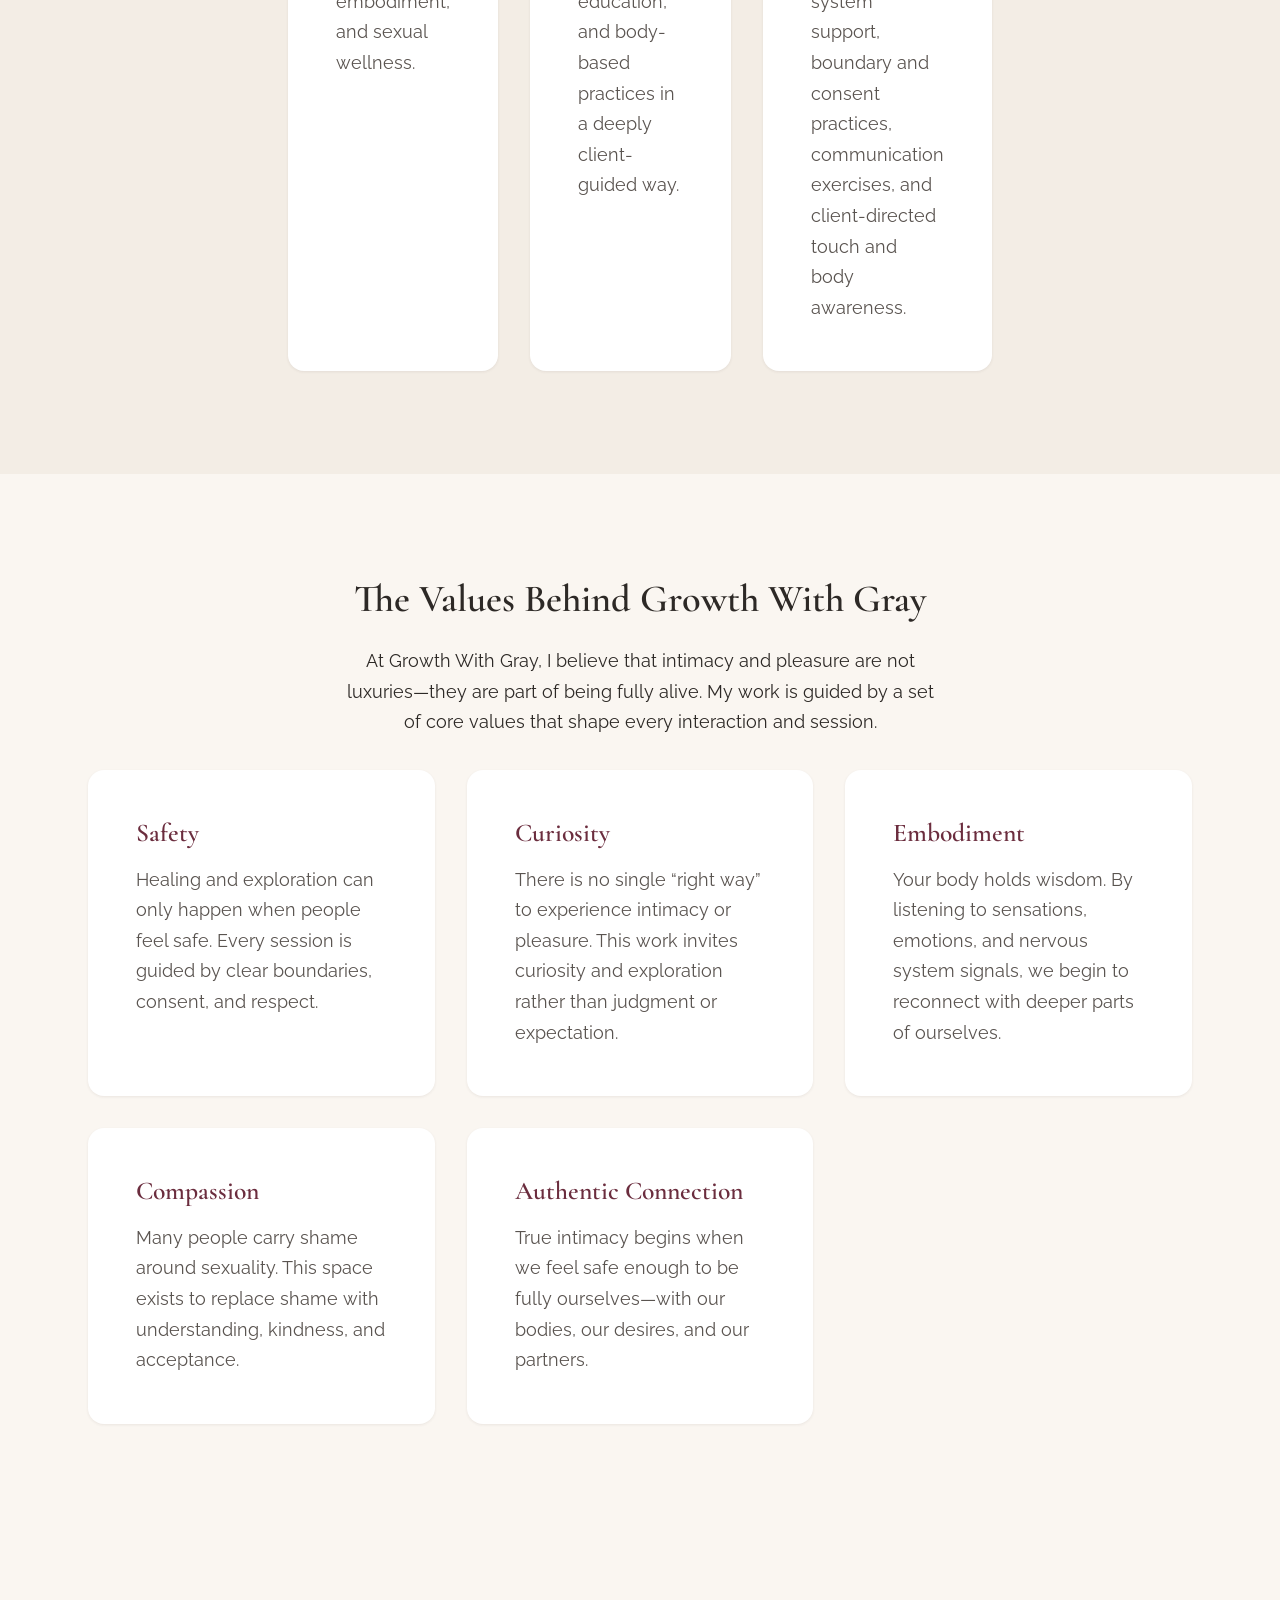
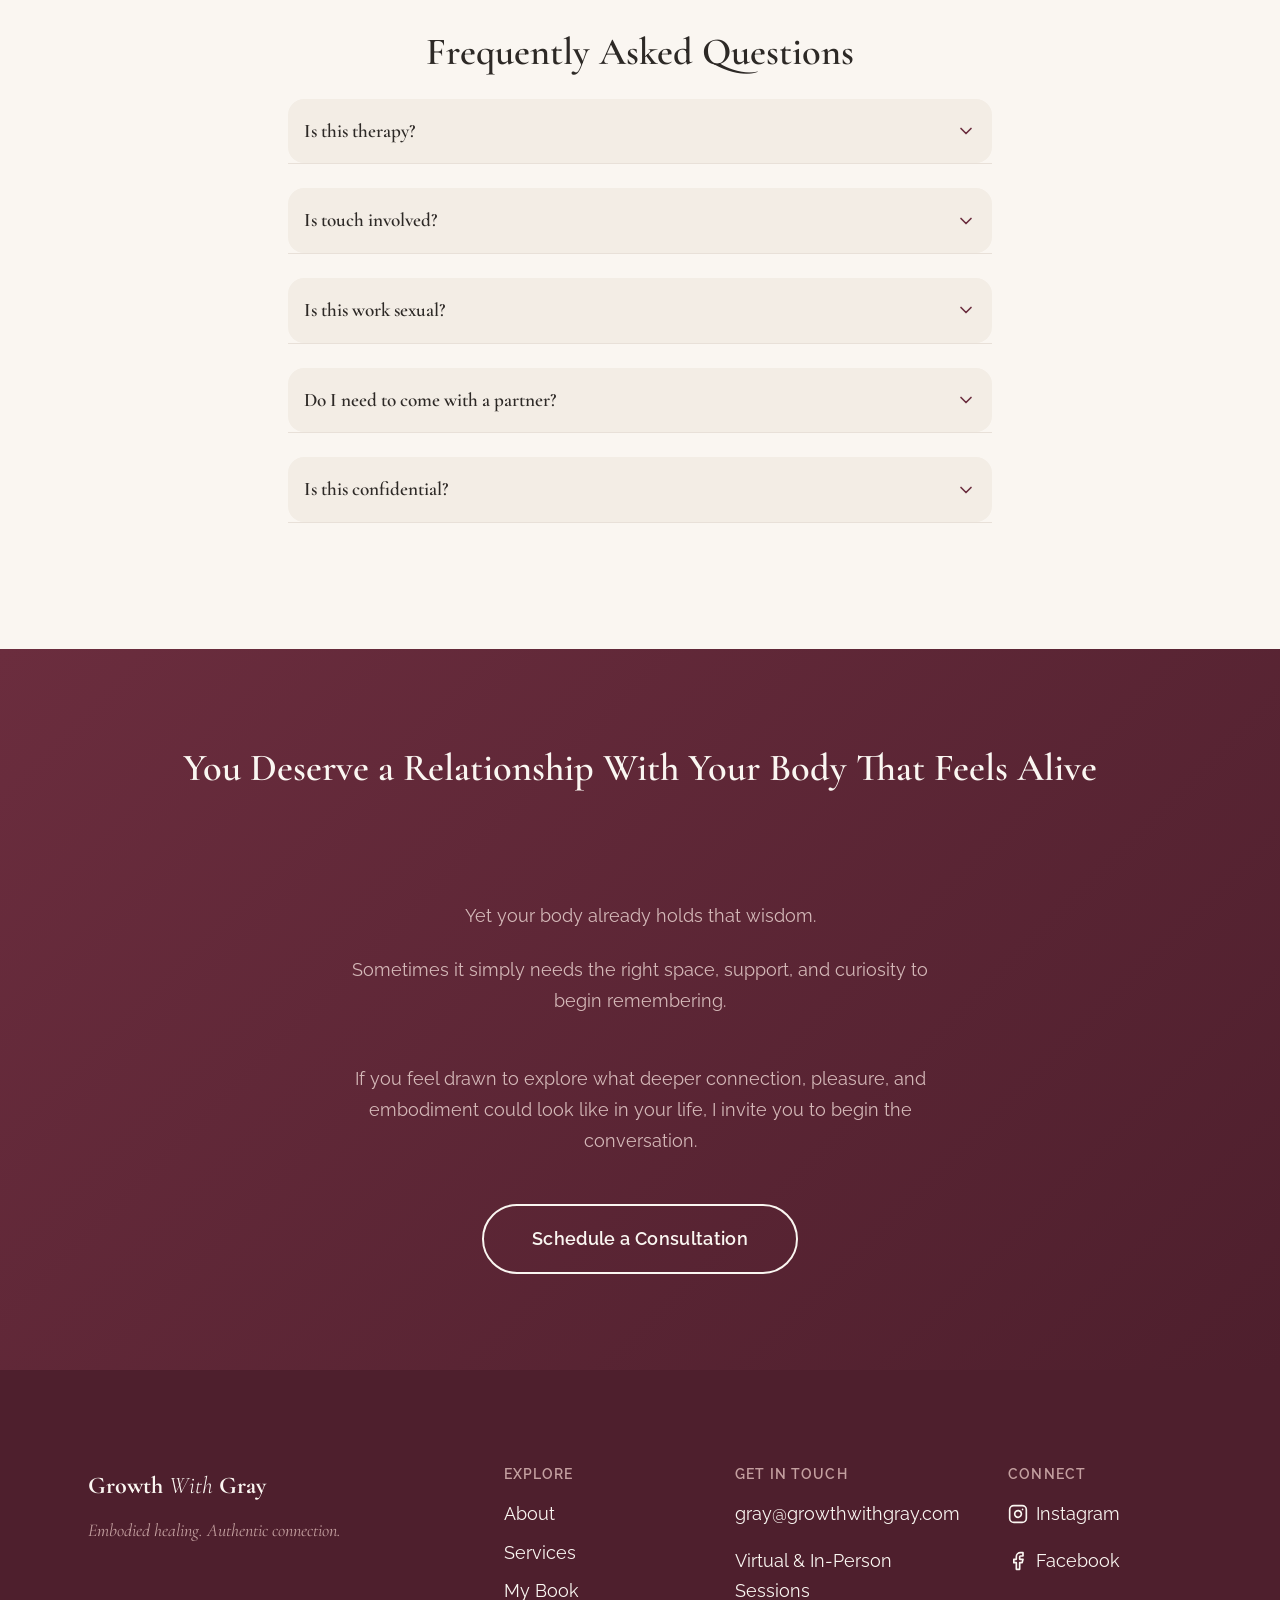
==== commit 23b82bc0: "Reworked the pages to incorporate the changes in the docx file" ====
--- a/web/index.html
+++ b/web/index.html
@@ -313,7 +313,7 @@
     <!-- SECTION 10: WHY GROWTH WITH GRAY -->
     <section class="section">
       <div class="container container--narrow">
-        <h2 class="section-title text-center reveal">Why Growth With Gray</h2>
+        <h2 class="section-title text-center reveal">Why Growth With Gray?</h2>
         <div class="reveal reveal--delay-1">
           <img src="images/gray_moulton2.jpg" alt="Gray Moulton" style="width: 50%; border-radius: 24px; margin: var(--space-xl) auto; display: block; box-shadow: 0 4px 15px rgba(0,0,0,0.1);" onerror="this.style.background='var(--color-secondary)'; this.alt='Image not available';">
           <p style="margin-bottom: var(--space-lg);">My name is Gray, and I'm here to help you reconnect with your body, own your desires, and unapologetically choose pleasure in your life.</p>
@@ -351,6 +351,39 @@
       </div>
     </section>
 
+    <!-- SECTION 11.5: The Values Behind Growth With Gray -->
+    <section class="section">
+      <div class="container">
+        <div class="text-center mb-xl">
+          <h2 class="section-title reveal">The Values Behind Growth With Gray</h2>
+          <p class="reveal reveal--delay-1" style="max-width: 600px; margin: 0 auto;">At Growth With Gray, I believe that intimacy and pleasure are not luxuries—they are part of being fully alive. My work is guided by a set of core values that shape every interaction and session.
+        </p>
+        </div>
+        <div class="card-grid">
+          <div class="card reveal reveal--delay-1">
+            <h3 style="color: var(--color-primary); margin-bottom: var(--space-md);">Safety</h3>
+            <p>Healing and exploration can only happen when people feel safe. Every session is guided by clear boundaries, consent, and respect.</p>
+          </div>
+          <div class="card reveal reveal--delay-2">
+            <h3 style="color: var(--color-primary); margin-bottom: var(--space-md);">Curiosity</h3>
+            <p>There is no single “right way” to experience intimacy or pleasure. This work invites curiosity and exploration rather than judgment or expectation.</p>
+          </div>
+          <div class="card reveal reveal--delay-3">
+            <h3 style="color: var(--color-primary); margin-bottom: var(--space-md);">Embodiment</h3>
+            <p>Your body holds wisdom. By listening to sensations, emotions, and nervous system signals, we begin to reconnect with deeper parts of ourselves.</p>
+          </div>
+          <div class="card reveal reveal--delay-1">
+            <h3 style="color: var(--color-primary); margin-bottom: var(--space-md);">Compassion</h3>
+            <p>Many people carry shame around sexuality. This space exists to replace shame with understanding, kindness, and acceptance.</p>
+          </div>
+          <div class="card reveal reveal--delay-2">
+            <h3 style="color: var(--color-primary); margin-bottom: var(--space-md);">Authentic Connection</h3>
+            <p>True intimacy begins when we feel safe enough to be fully ourselves—with our bodies, our desires, and our partners.</p>
+          </div>
+        </div>
+      </div>
+    </section>
+
     <!-- SECTION 12: FAQ -->
     <section class="section">
       <div class="container container--narrow">
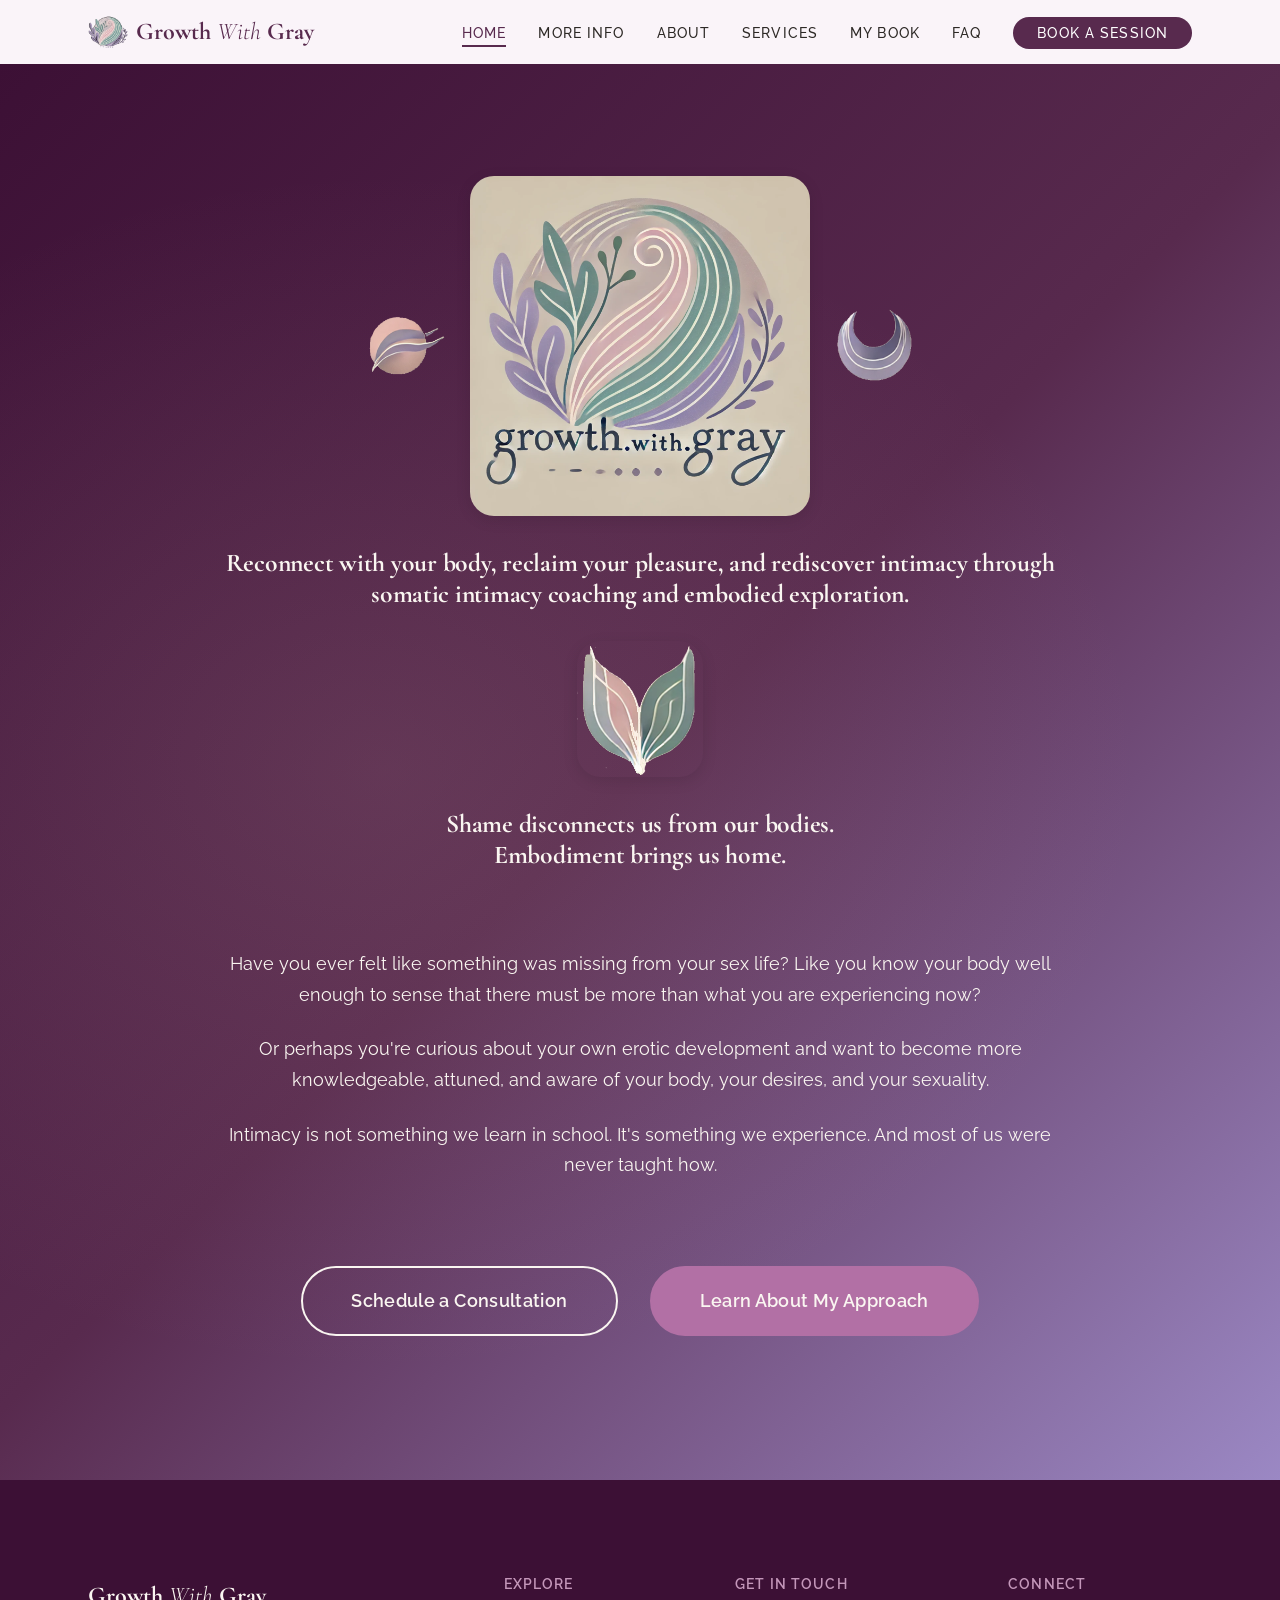
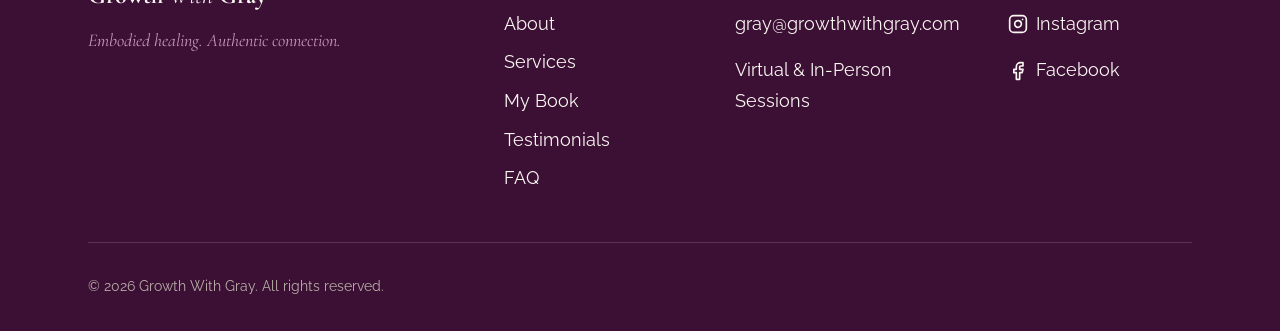
==== commit 56264a39: "First round of review with Gray" ====
--- a/web/index.html
+++ b/web/index.html
@@ -18,14 +18,14 @@
   <link href="https://fonts.googleapis.com/css2?family=Cormorant+Garamond:ital,wght@0,400;0,500;0,600;0,700;1,400;1,500&family=Raleway:wght@300;400;500;600;700&display=swap" rel="stylesheet">
 
   <!-- Stylesheets -->
-  <link rel="stylesheet" href="css/variables.css">
-  <link rel="stylesheet" href="css/reset.css">
-  <link rel="stylesheet" href="css/typography.css">
-  <link rel="stylesheet" href="css/layout.css">
-  <link rel="stylesheet" href="css/components.css">
-  <link rel="stylesheet" href="css/utilities.css">
-  <link rel="stylesheet" href="css/animations.css">
-  <link rel="stylesheet" href="css/responsive.css">
+  <link rel="stylesheet" href="css/variables.css?v=1.0.8">
+  <link rel="stylesheet" href="css/reset.css?v=1.0.8">
+  <link rel="stylesheet" href="css/typography.css?v=1.0.8">
+  <link rel="stylesheet" href="css/layout.css?v=1.0.8">
+  <link rel="stylesheet" href="css/components.css?v=1.0.9">
+  <link rel="stylesheet" href="css/utilities.css?v=1.0.8">
+  <link rel="stylesheet" href="css/animations.css?v=1.0.8">
+  <link rel="stylesheet" href="css/responsive.css?v=1.0.8">
 </head>
 <body>
   <a class="skip-link" href="#main-content">Skip to main content</a>
@@ -37,419 +37,24 @@
     <!-- SECTION 1: HERO -->
     <section class="hero">
       <div class="hero-content">
-        <h1 class="hero-title reveal reveal--delay-1">Shame disconnects us from our bodies.<br>Embodiment brings us home.</h1>
-        <p class="hero-subtitle reveal reveal--delay-2">Reconnect with your body, reclaim your pleasure, and rediscover intimacy through somatic intimacy coaching and embodied exploration.</p>
+        <div class="hero-logo-row">
+          <img src="images/sun1.png" alt="" class="hero-logo-accent" aria-hidden="true">
+          <img src="images/gwg_logo_with_text.png" alt="Growth With Gray" class="hero-logo-main" onerror="this.style.background='var(--color-secondary)'; this.alt='Image not available';">
+          <img src="images/moon1.png" alt="" class="hero-logo-accent" aria-hidden="true">
+        </div>
+        <!-- <img src="images/gwg_logo_with_text.png" alt="Growth With Gray" class="hero-logo reveal reveal--delay-1"> -->
+        <h1 class="hero-title reveal reveal--delay-1">Reconnect with your body, reclaim your pleasure, and rediscover intimacy through somatic intimacy coaching and embodied exploration.</h1>
+        <img src="images/leaf1.png" style="width: 15%; border-radius: 24px; margin: var(--space-xl) auto; display: block; box-shadow: 0 4px 15px rgba(0,0,0,0.1);" onerror="this.style.background='var(--color-secondary)'; this.alt='Image not available';">
+        <h1 class="hero-title reveal reveal--delay-2">Shame disconnects us from our bodies.<br>Embodiment brings us home.</h1>
+        <br>
         <p class="reveal reveal--delay-2" style="margin: var(--space-lg) 0; line-height: var(--lh-body);">Have you ever felt like something was missing from your sex life? Like you know your body well enough to sense that there must be more than what you are experiencing now?</p>
         <p class="reveal reveal--delay-2" style="margin: var(--space-lg) 0; line-height: var(--lh-body);">Or perhaps you're curious about your own erotic development and want to become more knowledgeable, attuned, and aware of your body, your desires, and your sexuality.</p>
         <p class="reveal reveal--delay-2" style="margin: var(--space-lg) 0; line-height: var(--lh-body);">Intimacy is not something we learn in school. It's something we experience. And most of us were never taught how.</p>
+        <br><br>
         <div class="hero-buttons reveal reveal--delay-3">
           <a href="contact.html" class="btn btn--outline-light btn--large">Schedule a Consultation</a>
           <a href="#section-method" class="btn btn--primary btn--large" style="background-color: var(--color-accent); border-color: var(--color-accent);">Learn About My Approach</a>
         </div>
-      </div>
-      <div class="scroll-indicator" aria-hidden="true">
-        <svg viewBox="0 0 24 24" fill="none" stroke="currentColor" stroke-width="2" stroke-linecap="round" stroke-linejoin="round">
-          <polyline points="6 9 12 15 18 9"></polyline>
-        </svg>
-      </div>
-    </section>
-
-    <!-- SECTION 2: WHAT IS SOMATIC INTIMACY COACHING -->
-    <section class="section">
-      <div class="container container--narrow">
-        <div class="text-center mb-xl">
-          <h2 class="section-title reveal">What Is Somatic Intimacy Coaching?</h2>
-          <p class="reveal reveal--delay-1" style="font-size: var(--fs-body);">Somatic intimacy coaching takes a body-mind-heart-centered approach to sexuality, connection, and personal growth.</p>
-          <p class="reveal reveal--delay-1" style="font-size: var(--fs-body); margin-bottom: var(--space-lg);">Rather than focusing only on talking about change, this work invites you to experience new possibilities through body-based awareness and embodied learning.</p>
-        </div>
-        <div class="reveal reveal--delay-2" style="text-align: center; margin-bottom: var(--space-2xl); font-style: italic;">
-          <p style="margin-bottom: var(--space-lg); color: var(--color-primary);">"Somatic sex educators support people on their journey to sexual wholeness through body-based experiences designed to nurture, deepen and awaken the sensual self."</p>
-          <p style="color: var(--color-text-light); font-style: normal;">— Caffyn Jesse</p>
-        </div>
-        <div class="reveal reveal--delay-3">
-          <h3 style="text-align: center; margin-bottom: var(--space-lg);">These experiences may include guidance in:</h3>
-          <ul style="list-style: none; padding: 0; max-width: 600px; margin: 0 auto var(--space-2xl); text-align: left;">
-            <li style="margin-bottom: var(--space-md); padding-left: var(--space-lg); position: relative;">
-              <span style="position: absolute; left: 0; color: var(--color-accent);">•</span> Breath and nervous system awareness
-            </li>
-            <li style="margin-bottom: var(--space-md); padding-left: var(--space-lg); position: relative;">
-              <span style="position: absolute; left: 0; color: var(--color-accent);">•</span> Movement and body connection
-            </li>
-            <li style="margin-bottom: var(--space-md); padding-left: var(--space-lg); position: relative;">
-              <span style="position: absolute; left: 0; color: var(--color-accent);">•</span> Sensation and pleasure awareness
-            </li>
-            <li style="margin-bottom: var(--space-md); padding-left: var(--space-lg); position: relative;">
-              <span style="position: absolute; left: 0; color: var(--color-accent);">•</span> Boundary-setting and consent practices
-            </li>
-            <li style="margin-bottom: var(--space-md); padding-left: var(--space-lg); position: relative;">
-              <span style="position: absolute; left: 0; color: var(--color-accent);">•</span> Communication skills
-            </li>
-            <li style="margin-bottom: var(--space-md); padding-left: var(--space-lg); position: relative;">
-              <span style="position: absolute; left: 0; color: var(--color-accent);">•</span> Anatomy and pleasure education
-            </li>
-            <li style="margin-bottom: var(--space-md); padding-left: var(--space-lg); position: relative;">
-              <span style="position: absolute; left: 0; color: var(--color-accent);">•</span> Sensate focus and touch-based exploration
-            </li>
-          </ul>
-        </div>
-        <p class="reveal reveal--delay-4" style="text-align: center;">Somatic intimacy work helps you reconnect with your body's sensations, desires, and boundaries so you can develop a deeper sense of pleasure, presence, and self-trust.</p>
-      </div>
-    </section>
-
-    <!-- SECTION 3: THE EMBODIED INTIMACY METHOD -->
-    <section class="section section--alt" id="section-method">
-      <div class="container container--narrow">
-        <div class="text-center mb-xl">
-          <h2 class="section-title reveal">The Embodied Intimacy Method</h2>
-          <p class="section-subtitle reveal reveal--delay-1">A somatic pathway to pleasure, connection, and authentic desire.</p>
-        </div>
-        <div class="reveal reveal--delay-2" style="margin-bottom: var(--space-xl);">
-          <p style="margin-bottom: var(--space-lg);">True intimacy begins with the relationship we have with our own bodies.</p>
-          <p style="margin-bottom: var(--space-lg);">Many people move through life disconnected from their sensuality, their desires, and the wisdom of their physical experience.</p>
-          <p style="margin-bottom: var(--space-lg);">The Embodied Intimacy Method is a somatic framework that helps individuals and couples reconnect with their bodies, expand their capacity for pleasure, and cultivate authentic intimacy.</p>
-          <p>Rather than a linear process, this work unfolds as a spiral—each layer deepening your connection with yourself and others.</p>
-        </div>
-        <img src="images/embodied_intimacy.jpg" alt="The Embodied Intimacy Method - A spiral pathway through Safety, Embodiment, Pleasure, Communication, and Connection" style="width: 100%; border-radius: 24px; margin: var(--space-xl) 0; display: block; box-shadow: 0 4px 15px rgba(0,0,0,0.1);" onerror="this.style.background='var(--color-secondary)'; this.alt='Image not available';">
-        <p class="reveal reveal--delay-3" style="text-align: center; color: var(--color-text-light); font-size: var(--fs-small); font-style: italic;">Safety, embodiment, pleasure, communication, and connection are not rigid steps—they are living layers of growth.</p>
-      </div>
-    </section>
-
-    <!-- SECTION 4: YOU MIGHT BENEFIT FROM THIS WORK IF... -->
-    <section class="section">
-      <div class="container container--narrow">
-        <h2 class="section-title text-center reveal">You Might Benefit From This Work If…</h2>
-        <div class="reveal reveal--delay-1" style="max-width: 600px; margin: 0 auto var(--space-2xl);">
-          <ul style="list-style: none; padding: 0;">
-            <li style="margin-bottom: var(--space-md); padding-left: var(--space-lg); position: relative;">
-              <span style="position: absolute; left: 0; color: var(--color-accent);">•</span> You feel disconnected from your body or desire
-            </li>
-            <li style="margin-bottom: var(--space-md); padding-left: var(--space-lg); position: relative;">
-              <span style="position: absolute; left: 0; color: var(--color-accent);">•</span> You struggle with shame around sexuality
-            </li>
-            <li style="margin-bottom: var(--space-md); padding-left: var(--space-lg); position: relative;">
-              <span style="position: absolute; left: 0; color: var(--color-accent);">•</span> You want to explore pleasure in a safe and supported way
-            </li>
-            <li style="margin-bottom: var(--space-md); padding-left: var(--space-lg); position: relative;">
-              <span style="position: absolute; left: 0; color: var(--color-accent);">•</span> You want to improve communication around intimacy
-            </li>
-            <li style="margin-bottom: var(--space-md); padding-left: var(--space-lg); position: relative;">
-              <span style="position: absolute; left: 0; color: var(--color-accent);">•</span> You feel stuck in old patterns of relationships or connection
-            </li>
-            <li style="margin-bottom: var(--space-md); padding-left: var(--space-lg); position: relative;">
-              <span style="position: absolute; left: 0; color: var(--color-accent);">•</span> You are healing from sexual or relational trauma
-            </li>
-            <li style="margin-bottom: var(--space-md); padding-left: var(--space-lg); position: relative;">
-              <span style="position: absolute; left: 0; color: var(--color-accent);">•</span> You want to deepen intimacy with your partner
-            </li>
-            <li style="margin-bottom: var(--space-md); padding-left: var(--space-lg); position: relative;">
-              <span style="position: absolute; left: 0; color: var(--color-accent);">•</span> You are curious about your erotic development
-            </li>
-            <li style="margin-bottom: var(--space-md); padding-left: var(--space-lg); position: relative;">
-              <span style="position: absolute; left: 0; color: var(--color-accent);">•</span> You want to build a more loving relationship with your body
-            </li>
-          </ul>
-        </div>
-        <p class="reveal reveal--delay-2" style="text-align: center; font-style: italic;">Many people come to this work with a quiet sense that something more is possible—even if they don't yet know exactly what that looks like.</p>
-      </div>
-    </section>
-
-    <!-- SECTION 5: THE GROWTH WITH GRAY CLIENT JOURNEY -->
-    <section class="section section--alt">
-      <div class="container container--narrow">
-        <div class="text-center mb-xl">
-          <h2 class="section-title reveal">The Growth With Gray Client Journey</h2>
-          <p class="reveal reveal--delay-1">Many people arrive feeling a quiet sense that something in their relationship with intimacy, desire, or their body feels disconnected.</p>
-          <p class="reveal reveal--delay-1">Through this work, we move from disconnection toward safety, embodiment, pleasure, communication, and deeper connection.</p>
-        </div>
-        <img src="images/client_journey.jpg" alt="The Growth With Gray Client Journey - From disconnection to safety, embodiment, pleasure, communication, and connection" style="width: 100%; border-radius: 24px; margin: var(--space-xl) 0; display: block; box-shadow: 0 4px 15px rgba(0,0,0,0.1);" onerror="this.style.background='var(--color-secondary)'; this.alt='Image not available';">
-        <p class="reveal reveal--delay-2" style="text-align: center; margin-top: var(--space-xl);">Your body already holds the capacity for pleasure, connection, and intimacy.</p>
-        <p class="reveal reveal--delay-2" style="text-align: center;">Sometimes it simply needs the right support and space to rediscover that wisdom.</p>
-      </div>
-    </section>
-
-    <!-- SECTION 6: WHY WORK WITH AN INTIMACY COACH -->
-    <section class="section">
-      <div class="container container--narrow">
-        <h2 class="section-title text-center reveal">Why Work With an Intimacy Coach?</h2>
-        <div class="reveal reveal--delay-1" style="margin-bottom: var(--space-2xl);">
-          <p style="margin-bottom: var(--space-lg);">If unresolved trauma can store itself in the muscles, fascia, organs, and cells of the body, then so can joy, gratitude, love, and pleasure.</p>
-          <p style="margin-bottom: var(--space-lg);">Our bodies are designed to remember.</p>
-          <p style="margin-bottom: var(--space-lg);">Somatic coaching invites you to tap into the wisdom of your incredible body and begin to reshape how your nervous system experiences safety, connection, and intimacy.</p>
-          <p style="margin-bottom: var(--space-lg);">True healing often requires more than insight. It requires new embodied experiences that help the body learn that it is safe to open again.</p>
-        </div>
-        <div class="reveal reveal--delay-2" style="max-width: 600px; margin: 0 auto var(--space-2xl);">
-          <ul style="list-style: none; padding: 0;">
-            <li style="margin-bottom: var(--space-md); padding-left: var(--space-lg); position: relative;">
-              <span style="position: absolute; left: 0; color: var(--color-accent);">•</span> Experience acceptance and secure connection
-            </li>
-            <li style="margin-bottom: var(--space-md); padding-left: var(--space-lg); position: relative;">
-              <span style="position: absolute; left: 0; color: var(--color-accent);">•</span> Develop agency over your body, emotions, and pleasure
-            </li>
-            <li style="margin-bottom: var(--space-md); padding-left: var(--space-lg); position: relative;">
-              <span style="position: absolute; left: 0; color: var(--color-accent);">•</span> Learn to feel, name, and communicate emotions
-            </li>
-            <li style="margin-bottom: var(--space-md); padding-left: var(--space-lg); position: relative;">
-              <span style="position: absolute; left: 0; color: var(--color-accent);">•</span> Deepen awareness of your body's signals and needs
-            </li>
-            <li style="margin-bottom: var(--space-md); padding-left: var(--space-lg); position: relative;">
-              <span style="position: absolute; left: 0; color: var(--color-accent);">•</span> Reduce shame that limits authentic self-expression
-            </li>
-            <li style="margin-bottom: var(--space-md); padding-left: var(--space-lg); position: relative;">
-              <span style="position: absolute; left: 0; color: var(--color-accent);">•</span> Clarify and communicate your personal boundaries
-            </li>
-          </ul>
-        </div>
-        <p class="reveal reveal--delay-3" style="text-align: center; font-style: italic;">True intimacy is the safety we feel in emotional connection—the deep exhale that says: I am safe here.</p>
-      </div>
-    </section>
-
-    <!-- SECTION 7: WHO I WORK WITH -->
-    <section class="section section--alt">
-      <div class="container">
-        <div class="text-center mb-xl">
-          <h2 class="section-title reveal">Who I Work With</h2>
-          <p class="reveal reveal--delay-1" style="max-width: 600px; margin: 0 auto;">My practice supports individuals and couples who want to reconnect with their bodies, understand their desires, and experience deeper intimacy and authentic connection.</p>
-        </div>
-        <div class="card-grid">
-          <div class="card reveal reveal--delay-1">
-            <h3 style="color: var(--color-primary); margin-bottom: var(--space-md);">Individuals Healing from Blocks Around Sexuality</h3>
-            <p>People who feel disconnected from their bodies, experience difficulty accessing desire or pleasure, or want support healing from trauma, shame, or past experiences that shaped their relationship with intimacy.</p>
-          </div>
-          <div class="card reveal reveal--delay-2">
-            <h3 style="color: var(--color-primary); margin-bottom: var(--space-md);">Couples Seeking Deeper Connection</h3>
-            <p>Partners who want to strengthen emotional and physical intimacy, improve communication, and explore new ways of connecting with one another.</p>
-          </div>
-          <div class="card reveal reveal--delay-3">
-            <h3 style="color: var(--color-primary); margin-bottom: var(--space-md);">Queer, Trans, and Non-Binary Individuals</h3>
-            <p>People seeking affirming, inclusive spaces where their identities, bodies, and expressions of sexuality are respected and celebrated.</p>
-          </div>
-          <div class="card reveal reveal--delay-1">
-            <h3 style="color: var(--color-primary); margin-bottom: var(--space-md);">Neurodivergent Individuals</h3>
-            <p>Including people with ADHD or sensory sensitivities who want to better understand their nervous system and experience intimacy in ways that feel supportive and comfortable.</p>
-          </div>
-          <div class="card reveal reveal--delay-2">
-            <h3 style="color: var(--color-primary); margin-bottom: var(--space-md);">People Seeking a Deeper Relationship With Their Bodies</h3>
-            <p>Individuals curious about sensation, arousal patterns, self-pleasure, and learning how to listen to their body's signals and needs.</p>
-          </div>
-          <div class="card reveal reveal--delay-3">
-            <h3 style="color: var(--color-primary); margin-bottom: var(--space-md);">People Interested in Consent and Relational Skills</h3>
-            <p>Those exploring practices such as the Wheel of Consent, boundary communication, and developing greater emotional and erotic fluency in relationships.</p>
-          </div>
-        </div>
-      </div>
-    </section>
-
-    <!-- SECTION 8: WHAT HAPPENS IN A SESSION -->
-    <section class="section">
-      <div class="container container--narrow">
-        <h2 class="section-title text-center reveal">What Happens in a Session?</h2>
-        <p class="reveal reveal--delay-1" style="text-align: center; margin-bottom: var(--space-xl);">Every session is unique and guided by your goals, curiosity, and comfort level.</p>
-        <p class="reveal reveal--delay-2" style="text-align: center; margin-bottom: var(--space-2xl);">Sessions are client-led, consent-informed, and clearly boundaried. Together we create a space where exploration happens at your pace and within your sense of safety.</p>
-        <div class="reveal reveal--delay-2" style="max-width: 600px; margin: 0 auto var(--space-2xl);">
-          <ul style="list-style: none; padding: 0;">
-            <li style="margin-bottom: var(--space-md); padding-left: var(--space-lg); position: relative;">
-              <span style="position: absolute; left: 0; color: var(--color-accent);">•</span> Somatic awareness and body connection practices
-            </li>
-            <li style="margin-bottom: var(--space-md); padding-left: var(--space-lg); position: relative;">
-              <span style="position: absolute; left: 0; color: var(--color-accent);">•</span> Breathwork and nervous system regulation
-            </li>
-            <li style="margin-bottom: var(--space-md); padding-left: var(--space-lg); position: relative;">
-              <span style="position: absolute; left: 0; color: var(--color-accent);">•</span> Communication and consent exercises
-            </li>
-            <li style="margin-bottom: var(--space-md); padding-left: var(--space-lg); position: relative;">
-              <span style="position: absolute; left: 0; color: var(--color-accent);">•</span> Movement and sensation exploration
-            </li>
-            <li style="margin-bottom: var(--space-md); padding-left: var(--space-lg); position: relative;">
-              <span style="position: absolute; left: 0; color: var(--color-accent);">•</span> Education around anatomy, pleasure, and arousal
-            </li>
-            <li style="margin-bottom: var(--space-md); padding-left: var(--space-lg); position: relative;">
-              <span style="position: absolute; left: 0; color: var(--color-accent);">•</span> Trauma-informed body awareness practices
-            </li>
-            <li style="margin-bottom: var(--space-md); padding-left: var(--space-lg); position: relative;">
-              <span style="position: absolute; left: 0; color: var(--color-accent);">•</span> Client-directed touch and body mapping
-            </li>
-          </ul>
-        </div>
-        <p class="reveal reveal--delay-3" style="text-align: center;">Some sessions focus on healing old wounds. Others explore new edges of intimacy and pleasure. Often, it is both.</p>
-      </div>
-    </section>
-
-    <!-- SECTION 9: THE EXPERIENCE OF WORKING TOGETHER -->
-    <section class="section section--alt" style="background-color: var(--color-bg-alt);">
-      <div class="container container--narrow">
-        <h2 class="section-title text-center reveal">The Experience of Working Together</h2>
-        <div class="reveal reveal--delay-1">
-          <p style="margin-bottom: var(--space-lg);">Working with me is not about fixing you.</p>
-          <p style="margin-bottom: var(--space-lg);">It's about creating a space where you can slow down, listen to your body, and discover what is already waiting to be felt and expressed.</p>
-          <p style="margin-bottom: var(--space-lg);">Many people come to this work feeling nervous, curious, or unsure of what to expect. That's completely natural.</p>
-          <p style="margin-bottom: var(--space-2xl);">My role is to create a space where you feel safe, respected, and supported in exploring at your own pace.</p>
-        </div>
-        <div class="reveal reveal--delay-2">
-          <h3 style="text-align: center; margin: var(--space-lg) 0; color: var(--color-primary);">In our sessions you may experience:</h3>
-          <ul style="list-style: none; padding: 0; max-width: 600px; margin: 0 auto var(--space-2xl);">
-            <li style="margin-bottom: var(--space-md); padding-left: var(--space-lg); position: relative;">
-              <span style="position: absolute; left: 0; color: var(--color-accent);">•</span> Deep listening and compassionate guidance
-            </li>
-            <li style="margin-bottom: var(--space-md); padding-left: var(--space-lg); position: relative;">
-              <span style="position: absolute; left: 0; color: var(--color-accent);">•</span> A calm and non-judgmental environment
-            </li>
-            <li style="margin-bottom: var(--space-md); padding-left: var(--space-lg); position: relative;">
-              <span style="position: absolute; left: 0; color: var(--color-accent);">•</span> Clear communication and consent practices
-            </li>
-            <li style="margin-bottom: var(--space-md); padding-left: var(--space-lg); position: relative;">
-              <span style="position: absolute; left: 0; color: var(--color-accent);">•</span> Gentle invitations to explore body awareness
-            </li>
-            <li style="margin-bottom: var(--space-md); padding-left: var(--space-lg); position: relative;">
-              <span style="position: absolute; left: 0; color: var(--color-accent);">•</span> Moments of curiosity, discovery, and insight
-            </li>
-          </ul>
-        </div>
-        <div class="reveal reveal--delay-3">
-          <p style="margin-bottom: var(--space-md);">Some sessions feel reflective and emotional. Some feel playful and exploratory. Often they become moments where clients reconnect with parts of themselves that have been quiet or hidden for a long time.</p>
-        </div>
-      </div>
-    </section>
-
-    <!-- SECTION 10: WHY GROWTH WITH GRAY -->
-    <section class="section">
-      <div class="container container--narrow">
-        <h2 class="section-title text-center reveal">Why Growth With Gray?</h2>
-        <div class="reveal reveal--delay-1">
-          <img src="images/gray_moulton2.jpg" alt="Gray Moulton" style="width: 50%; border-radius: 24px; margin: var(--space-xl) auto; display: block; box-shadow: 0 4px 15px rgba(0,0,0,0.1);" onerror="this.style.background='var(--color-secondary)'; this.alt='Image not available';">
-          <p style="margin-bottom: var(--space-lg);">My name is Gray, and I'm here to help you reconnect with your body, own your desires, and unapologetically choose pleasure in your life.</p>
-          <p style="margin-bottom: var(--space-lg);">I believe pleasure and connection are a birthright for everyone, yet many people face barriers that make these experiences feel distant or inaccessible.</p>
-          <p style="margin-bottom: var(--space-lg);">Shame, cultural conditioning, trauma, and silence around sexuality can leave us feeling disconnected from our bodies and unsure how to move forward.</p>
-          <p style="margin-bottom: var(--space-lg);">I bring to my work the compassion and sensitivity that I once wished I had earlier in my own journey—meeting people exactly where they are, without pressure, judgment, or expectation.</p>
-          <p style="margin-bottom: var(--space-lg);">Through a nervous-system informed approach, we explore how safety, connection, and regulation create the foundation for deeper intimacy and authentic pleasure.</p>
-          <p style="margin-bottom: var(--space-lg); font-style: italic; color: var(--color-primary);">When the body feels safe, desire can finally flow.</p>
-          <p style="margin-bottom: var(--space-lg);">Growth with Gray offers an alternative or complementary approach to traditional therapy. While therapy often focuses on resolving specific psychological concerns, intimacy coaching focuses on education, exploration, and sexual empowerment.</p>
-          <p>My intention is to help clients understand their unique relationship with pleasure, develop better communication skills, and cultivate deeper emotional, physical, and spiritual connection.</p>
-        </div>
-      </div>
-    </section>
-
-    <!-- SECTION 11: MY PRACTICE -->
-    <section class="section section--alt">
-      <div class="container container--narrow">
-        <h2 class="section-title text-center reveal">My Practice</h2>
-        <p class="reveal reveal--delay-1" style="text-align: center; margin-bottom: var(--space-lg);">My in-person practice is located in Central North Carolina, and I also offer virtual sessions.</p>
-        <p class="reveal reveal--delay-1" style="text-align: center; margin-bottom: var(--space-2xl);"><em>For ethical and liability reasons, I do not provide intimacy coaching services to clients who currently see me for talk therapy.</em></p>
-        <div class="card-grid">
-          <div class="card reveal reveal--delay-2">
-            <h3 style="color: var(--color-primary); margin-bottom: var(--space-md);">Who I Support</h3>
-            <p>Single women, couples, and friend pairs exploring connection, embodiment, and sexual wellness.</p>
-          </div>
-          <div class="card reveal reveal--delay-3">
-            <h3 style="color: var(--color-primary); margin-bottom: var(--space-md);">How I Work</h3>
-            <p>My approach blends sex-positive coaching, somatic education, and body-based practices in a deeply client-guided way.</p>
-          </div>
-          <div class="card reveal reveal--delay-4">
-            <h3 style="color: var(--color-primary); margin-bottom: var(--space-md);">Modalities</h3>
-            <p>Movement and embodiment practices, breathwork, trauma-informed nervous system support, boundary and consent practices, communication exercises, and client-directed touch and body awareness.</p>
-          </div>
-        </div>
-      </div>
-    </section>
-
-    <!-- SECTION 11.5: The Values Behind Growth With Gray -->
-    <section class="section">
-      <div class="container">
-        <div class="text-center mb-xl">
-          <h2 class="section-title reveal">The Values Behind Growth With Gray</h2>
-          <p class="reveal reveal--delay-1" style="max-width: 600px; margin: 0 auto;">At Growth With Gray, I believe that intimacy and pleasure are not luxuries—they are part of being fully alive. My work is guided by a set of core values that shape every interaction and session.
-        </p>
-        </div>
-        <div class="card-grid">
-          <div class="card reveal reveal--delay-1">
-            <h3 style="color: var(--color-primary); margin-bottom: var(--space-md);">Safety</h3>
-            <p>Healing and exploration can only happen when people feel safe. Every session is guided by clear boundaries, consent, and respect.</p>
-          </div>
-          <div class="card reveal reveal--delay-2">
-            <h3 style="color: var(--color-primary); margin-bottom: var(--space-md);">Curiosity</h3>
-            <p>There is no single “right way” to experience intimacy or pleasure. This work invites curiosity and exploration rather than judgment or expectation.</p>
-          </div>
-          <div class="card reveal reveal--delay-3">
-            <h3 style="color: var(--color-primary); margin-bottom: var(--space-md);">Embodiment</h3>
-            <p>Your body holds wisdom. By listening to sensations, emotions, and nervous system signals, we begin to reconnect with deeper parts of ourselves.</p>
-          </div>
-          <div class="card reveal reveal--delay-1">
-            <h3 style="color: var(--color-primary); margin-bottom: var(--space-md);">Compassion</h3>
-            <p>Many people carry shame around sexuality. This space exists to replace shame with understanding, kindness, and acceptance.</p>
-          </div>
-          <div class="card reveal reveal--delay-2">
-            <h3 style="color: var(--color-primary); margin-bottom: var(--space-md);">Authentic Connection</h3>
-            <p>True intimacy begins when we feel safe enough to be fully ourselves—with our bodies, our desires, and our partners.</p>
-          </div>
-        </div>
-      </div>
-    </section>
-
-    <!-- SECTION 12: FAQ -->
-    <section class="section">
-      <div class="container container--narrow">
-        <h2 class="section-title text-center reveal">Frequently Asked Questions</h2>
-        
-        <details class="faq-item reveal reveal--delay-1" style="margin-bottom: var(--space-lg);">
-          <summary style="cursor: pointer; padding: var(--space-md); background: var(--color-bg-alt); border-radius: var(--radius-lg); font-weight: 600;">
-            <span>Is this therapy?</span>
-            <svg class="faq-chevron" viewBox="0 0 24 24" fill="none" stroke="currentColor" stroke-width="2" stroke-linecap="round" stroke-linejoin="round" aria-hidden="true" style="width: 20px; height: 20px; display: inline-block; margin-left: auto;"><polyline points="6 9 12 15 18 9"></polyline></svg>
-          </summary>
-          <div class="faq-answer" style="padding: var(--space-md); margin-top: var(--space-md);">
-            <p>No. Intimacy coaching and somatic sex education are educational and experiential practices rather than psychotherapy.</p>
-          </div>
-        </details>
-
-        <details class="faq-item reveal reveal--delay-2" style="margin-bottom: var(--space-lg);">
-          <summary style="cursor: pointer; padding: var(--space-md); background: var(--color-bg-alt); border-radius: var(--radius-lg); font-weight: 600;">
-            <span>Is touch involved?</span>
-            <svg class="faq-chevron" viewBox="0 0 24 24" fill="none" stroke="currentColor" stroke-width="2" stroke-linecap="round" stroke-linejoin="round" aria-hidden="true" style="width: 20px; height: 20px; display: inline-block; margin-left: auto;"><polyline points="6 9 12 15 18 9"></polyline></svg>
-          </summary>
-          <div class="faq-answer" style="padding: var(--space-md); margin-top: var(--space-md);">
-            <p>Some sessions may include client-directed touch as an educational component. Touch is always optional, consent-based, and clearly discussed beforehand.</p>
-          </div>
-        </details>
-
-        <details class="faq-item reveal reveal--delay-3" style="margin-bottom: var(--space-lg);">
-          <summary style="cursor: pointer; padding: var(--space-md); background: var(--color-bg-alt); border-radius: var(--radius-lg); font-weight: 600;">
-            <span>Is this work sexual?</span>
-            <svg class="faq-chevron" viewBox="0 0 24 24" fill="none" stroke="currentColor" stroke-width="2" stroke-linecap="round" stroke-linejoin="round" aria-hidden="true" style="width: 20px; height: 20px; display: inline-block; margin-left: auto;"><polyline points="6 9 12 15 18 9"></polyline></svg>
-          </summary>
-          <div class="faq-answer" style="padding: var(--space-md); margin-top: var(--space-md);">
-            <p>This work focuses on education, embodiment, and personal development around intimacy and sexuality. It is not a sexual service.</p>
-          </div>
-        </details>
-
-        <details class="faq-item reveal reveal--delay-4" style="margin-bottom: var(--space-lg);">
-          <summary style="cursor: pointer; padding: var(--space-md); background: var(--color-bg-alt); border-radius: var(--radius-lg); font-weight: 600;">
-            <span>Do I need to come with a partner?</span>
-            <svg class="faq-chevron" viewBox="0 0 24 24" fill="none" stroke="currentColor" stroke-width="2" stroke-linecap="round" stroke-linejoin="round" aria-hidden="true" style="width: 20px; height: 20px; display: inline-block; margin-left: auto;"><polyline points="6 9 12 15 18 9"></polyline></svg>
-          </summary>
-          <div class="faq-answer" style="padding: var(--space-md); margin-top: var(--space-md);">
-            <p>No. Many people come individually to explore their own relationship with their body, desire, and intimacy.</p>
-          </div>
-        </details>
-
-        <details class="faq-item reveal reveal--delay-5" style="margin-bottom: var(--space-lg);">
-          <summary style="cursor: pointer; padding: var(--space-md); background: var(--color-bg-alt); border-radius: var(--radius-lg); font-weight: 600;">
-            <span>Is this confidential?</span>
-            <svg class="faq-chevron" viewBox="0 0 24 24" fill="none" stroke="currentColor" stroke-width="2" stroke-linecap="round" stroke-linejoin="round" aria-hidden="true" style="width: 20px; height: 20px; display: inline-block; margin-left: auto;"><polyline points="6 9 12 15 18 9"></polyline></svg>
-          </summary>
-          <div class="faq-answer" style="padding: var(--space-md); margin-top: var(--space-md);">
-            <p>Yes. Your privacy and safety are deeply respected.</p>
-          </div>
-        </details>
-      </div>
-    </section>
-
-    <!-- SECTION 13: CLOSING CALL-TO-ACTION -->
-    <section class="cta-banner">
-      <div class="container text-center">
-        <h2 class="reveal">You Deserve a Relationship With Your Body That Feels Alive</h2>
-        <p class="reveal reveal--delay-1" style="margin: var(--space-lg) 0; max-width: 600px; margin-left: auto; margin-right: auto;">Many of us were never taught how to listen to our bodies, understand our desires, or communicate what we truly need.</p>
-        <p class="reveal reveal--delay-1" style="margin: var(--space-lg) 0; max-width: 600px; margin-left: auto; margin-right: auto;">Yet your body already holds that wisdom.</p>
-        <p class="reveal reveal--delay-2" style="margin: var(--space-lg) 0; max-width: 600px; margin-left: auto; margin-right: auto;">Sometimes it simply needs the right space, support, and curiosity to begin remembering.</p>
-        <p class="reveal reveal--delay-2" style="margin: var(--space-2xl) 0; max-width: 600px; margin-left: auto; margin-right: auto;">If you feel drawn to explore what deeper connection, pleasure, and embodiment could look like in your life, I invite you to begin the conversation.</p>
-        <a href="contact.html" class="btn btn--outline-light btn--large reveal reveal--delay-3">Schedule a Consultation</a>
       </div>
     </section>
 
@@ -458,8 +63,8 @@
   <div id="site-footer"></div>
 
   <!-- Scripts -->
-  <script src="js/components.js"></script>
-  <script src="js/navigation.js"></script>
-  <script src="js/animations.js"></script>
+  <script src="js/components.js?v=1.0.8"></script>
+  <script src="js/navigation.js?v=1.0.8"></script>
+  <script src="js/animations.js?v=1.0.8"></script>
 </body>
 </html>
--- a/web/css/variables.css
+++ b/web/css/variables.css
@@ -4,18 +4,18 @@
 
 :root {
   /* === Colors === */
-  --color-primary:        #6B2D3E;
-  --color-primary-light:  #8A4358;
-  --color-primary-dark:   #4E1F2D;
+  --color-primary:        #582A4E;
+  --color-primary-light:  #8D497F;
+  --color-primary-dark:   #3C1035;
 
-  --color-secondary:      #C4A0A0;
-  --color-secondary-light:#D4B8B8;
+  --color-secondary:      #C497BA;
+  --color-secondary-light:#E1C7DB;
 
-  --color-accent:         #C8956A;
-  --color-accent-light:   #D4A880;
+  --color-accent:         #B270A5;
+  --color-accent-light:   #CDA7C6;
 
-  --color-bg:             #FAF6F1;
-  --color-bg-alt:         #F3EDE5;
+  --color-bg:             #FAF4F9;
+  --color-bg-alt:         #F4E7F1;
   --color-surface:        #FFFFFF;
 
   --color-text:           #2D2926;
--- a/web/css/typography.css
+++ b/web/css/typography.css
@@ -15,7 +15,7 @@
 h4 { font-size: var(--fs-h4); }
 
 .hero-title {
-  font-size: var(--fs-hero);
+  font-size: var(--fs-h3);
   font-weight: var(--fw-bold);
   letter-spacing: -0.01em;
 }
--- a/web/css/components.css
+++ b/web/css/components.css
@@ -31,12 +31,25 @@
 
 /* Logo */
 .logo {
+  display: flex;
+  align-items: center;
+  gap: var(--space-sm);
   font-family: var(--font-heading);
   font-size: 1.5rem;
   font-weight: var(--fw-bold);
   color: var(--color-primary);
   text-decoration: none;
   z-index: 101;
+}
+
+.logo-img {
+  height: 40px;
+  width: auto;
+  flex-shrink: 0;
+}
+
+.site-header.is-scrolled .logo-img {
+  height: 32px;
 }
 
 .logo:hover {
@@ -499,7 +512,7 @@
     135deg,
     var(--color-primary-dark) 0%,
     var(--color-primary) 50%,
-    #7A3A4E 100%
+    #9B88C4 100%
   );
   color: var(--color-text-inverse);
   position: relative;
@@ -520,7 +533,7 @@
   );
 }
 
-.hero::after {
+.hero::after-exp {
   content: '';
   position: absolute;
   bottom: -1px;
@@ -531,6 +544,35 @@
   clip-path: ellipse(55% 100% at 50% 100%);
 }
 
+.hero-logo {
+  display: block;
+  width: min(280px, 60%);
+  height: auto;
+  margin: 0 auto var(--space-2xl);
+}
+
+.hero-logo-row {
+  display: flex;
+  align-items: center;
+  justify-content: center;
+  gap: var(--space-lg);
+  margin: var(--space-xl) auto;
+}
+
+.hero-logo-main {
+  width: min(340px, 55%);
+  height: auto;
+  flex-shrink: 1;
+  border-radius: 24px;
+  box-shadow: 0 4px 15px rgba(0, 0, 0, 0.1);
+}
+
+.hero-logo-accent {
+  width: min(80px, 12%);
+  height: auto;
+  flex-shrink: 0;
+}
+
 .hero-content {
   position: relative;
   z-index: 1;
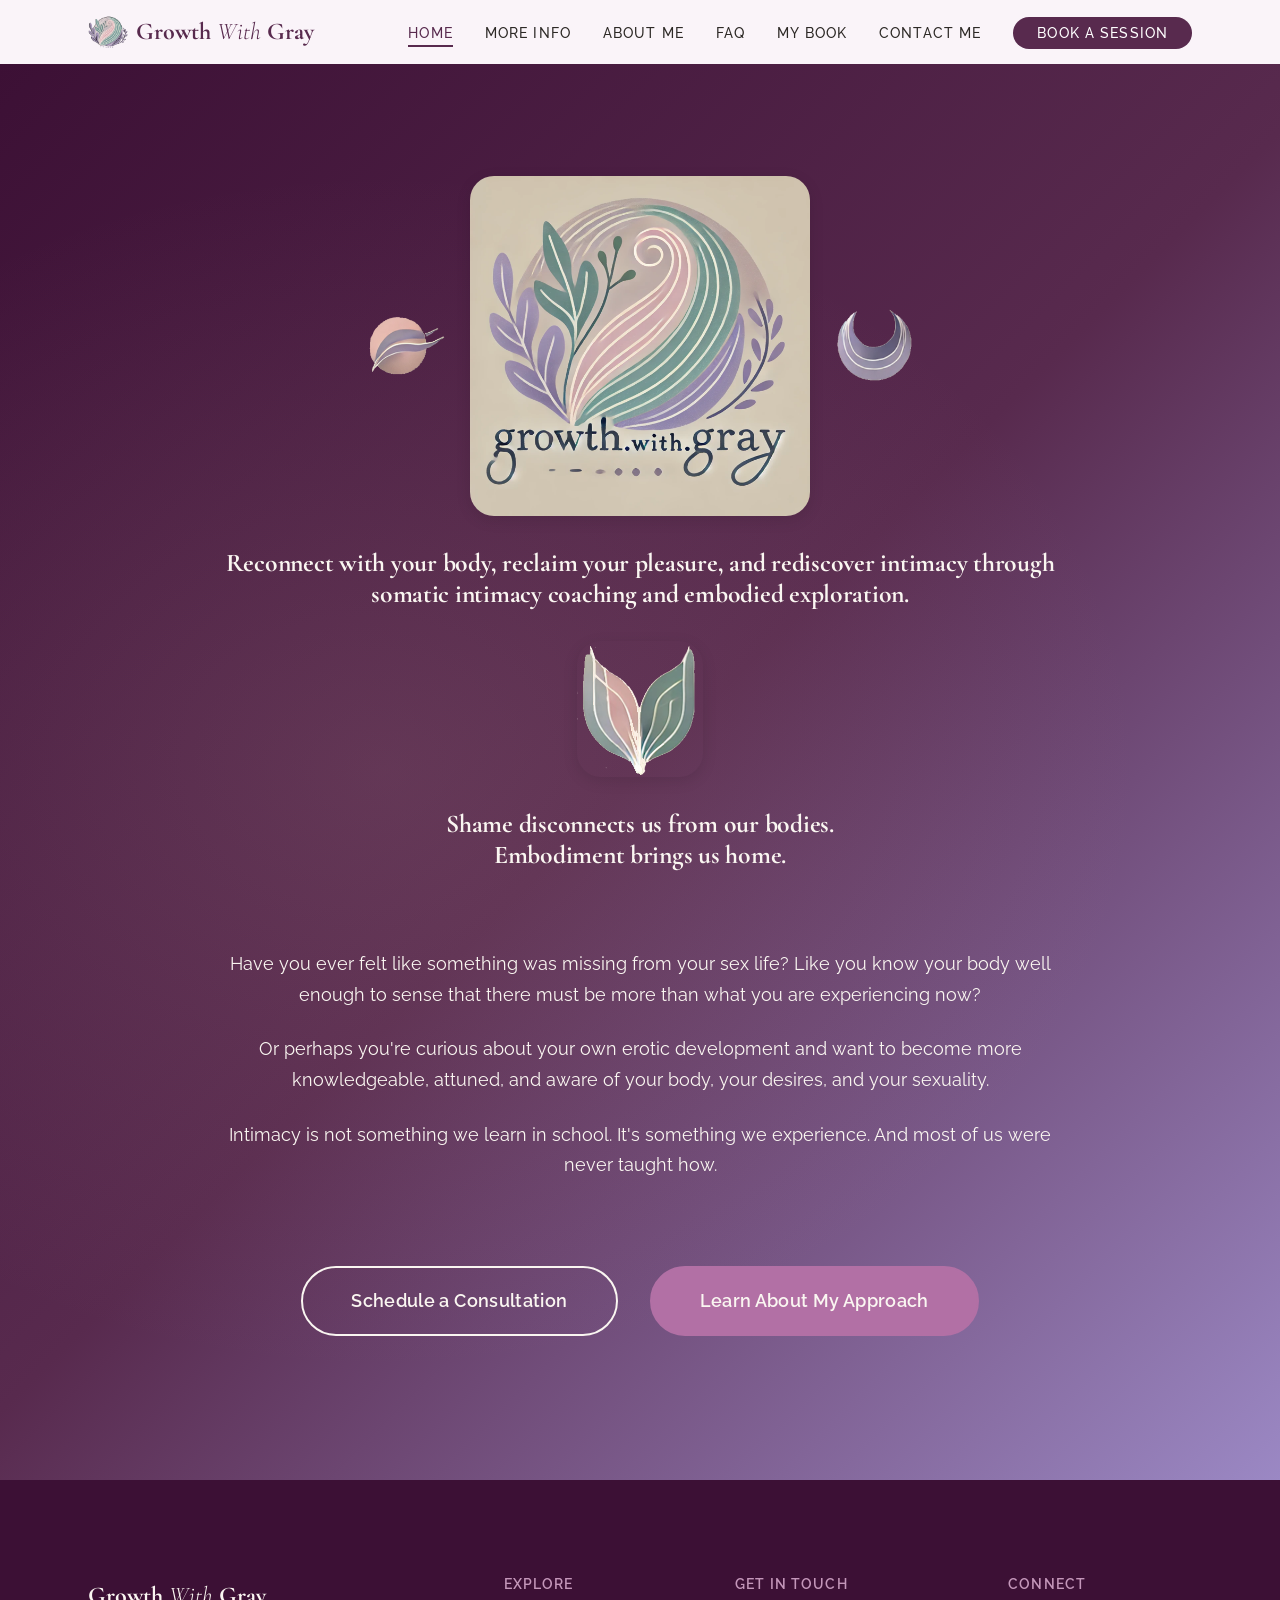
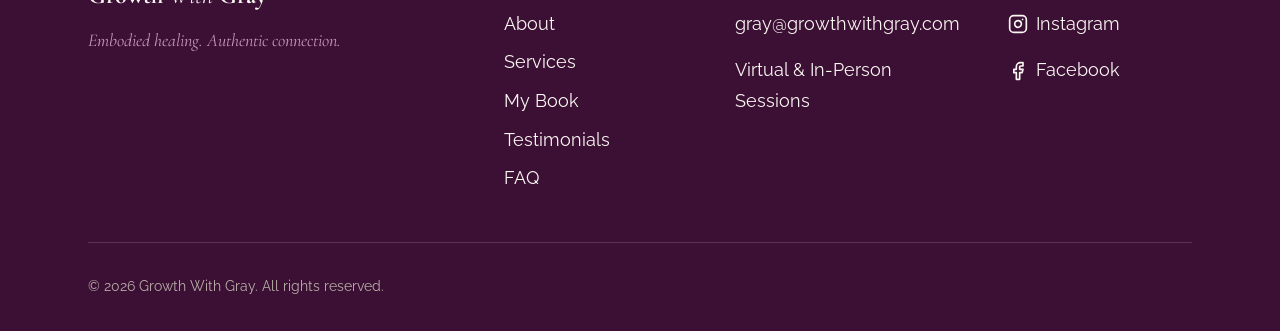
==== commit fc1e839d: "Changes for second rework" ====
--- a/web/index.html
+++ b/web/index.html
@@ -10,6 +10,9 @@
   <meta property="og:description" content="Embodied healing for your whole self. LMFT therapy, somatic sex therapy, and coaching with Gray Moulton.">
   <meta property="og:type" content="website">
   <meta property="og:url" content="https://growthwithgray.com">
+  <meta http-equiv="Cache-Control" content="no-cache, no-store, must-revalidate" />
+  <meta http-equiv="Pragma" content="no-cache" />
+  <meta http-equiv="Expires" content="0" />
   <link rel="canonical" href="https://growthwithgray.com">
 
   <!-- Google Fonts -->
@@ -47,13 +50,14 @@
         <img src="images/leaf1.png" style="width: 15%; border-radius: 24px; margin: var(--space-xl) auto; display: block; box-shadow: 0 4px 15px rgba(0,0,0,0.1);" onerror="this.style.background='var(--color-secondary)'; this.alt='Image not available';">
         <h1 class="hero-title reveal reveal--delay-2">Shame disconnects us from our bodies.<br>Embodiment brings us home.</h1>
         <br>
-        <p class="reveal reveal--delay-2" style="margin: var(--space-lg) 0; line-height: var(--lh-body);">Have you ever felt like something was missing from your sex life? Like you know your body well enough to sense that there must be more than what you are experiencing now?</p>
+        <p class="reveal reveal--delay-2"
+        3 style="margin: var(--space-lg) 0; line-height: var(--lh-body);">Have you ever felt like something was missing from your sex life? Like you know your body well enough to sense that there must be more than what you are experiencing now?</p>
         <p class="reveal reveal--delay-2" style="margin: var(--space-lg) 0; line-height: var(--lh-body);">Or perhaps you're curious about your own erotic development and want to become more knowledgeable, attuned, and aware of your body, your desires, and your sexuality.</p>
         <p class="reveal reveal--delay-2" style="margin: var(--space-lg) 0; line-height: var(--lh-body);">Intimacy is not something we learn in school. It's something we experience. And most of us were never taught how.</p>
         <br><br>
         <div class="hero-buttons reveal reveal--delay-3">
-          <a href="contact.html" class="btn btn--outline-light btn--large">Schedule a Consultation</a>
-          <a href="#section-method" class="btn btn--primary btn--large" style="background-color: var(--color-accent); border-color: var(--color-accent);">Learn About My Approach</a>
+          <a href="booksession.html" class="btn btn--outline-light btn--large">Schedule a Consultation</a>
+          <a href="moreinfo.html" class="btn btn--primary btn--large" style="background-color: var(--color-accent); border-color: var(--color-accent);">Learn About My Approach</a>
         </div>
       </div>
     </section>
--- a/web/css/variables.css
+++ b/web/css/variables.css
@@ -59,7 +59,7 @@
   --space-2xl:  3rem;
   --space-3xl:  4rem;
   --space-4xl:  6rem;
-  --space-section: clamp(4rem, 8vw, 8rem);
+  --space-section: clamp(2rem, 4vw, 4rem);
 
   /* === Layout === */
   --container-max:     1200px;
--- a/web/css/components.css
+++ b/web/css/components.css
@@ -129,6 +129,161 @@
 .nav-link.nav-link--cta.is-active {
   background-color: var(--color-primary-dark);
   color: #FFFFFF;
+}
+
+/* ---- Dropdown Menu ---- */
+.nav-item {
+  position: relative;
+}
+
+.nav-item__row {
+  display: flex;
+  align-items: center;
+}
+
+.dropdown-chevron {
+  display: inline-block;
+  vertical-align: middle;
+  margin-left: 4px;
+  width: 12px;
+  height: 12px;
+  flex-shrink: 0;
+  transition: transform var(--transition-base);
+  pointer-events: none;
+}
+
+.has-dropdown:hover .dropdown-chevron,
+.has-dropdown.is-open .dropdown-chevron {
+  transform: rotate(180deg);
+}
+
+.dropdown-toggle {
+  display: none;
+}
+
+.dropdown-menu {
+  position: absolute;
+  top: calc(100% + var(--space-sm));
+  left: 50%;
+  transform: translateX(-50%) translateY(-8px);
+  min-width: 280px;
+  background-color: var(--color-surface);
+  border-radius: var(--radius-lg);
+  box-shadow: var(--shadow-lg);
+  padding: var(--space-sm) 0;
+  list-style: none;
+  opacity: 0;
+  visibility: hidden;
+  transition: opacity var(--transition-base), visibility var(--transition-base), transform var(--transition-base);
+  z-index: 200;
+}
+
+.has-dropdown:hover .dropdown-menu,
+.has-dropdown:focus-within .dropdown-menu,
+.has-dropdown.is-open .dropdown-menu {
+  opacity: 1;
+  visibility: visible;
+  transform: translateX(-50%) translateY(0);
+}
+
+.dropdown-link {
+  display: block;
+  padding: var(--space-xs) var(--space-lg);
+  color: var(--color-text);
+  text-decoration: none;
+  font-family: var(--font-body);
+  font-size: var(--fs-small);
+  font-weight: var(--fw-regular);
+  white-space: nowrap;
+  transition: color var(--transition-fast), background-color var(--transition-fast);
+}
+
+.dropdown-link:hover {
+  color: var(--color-primary);
+  background-color: var(--color-bg-alt);
+  text-decoration: none;
+}
+
+/* ---- Page Section Index ---- */
+.section-index {
+  background-color: var(--color-bg-alt);
+  border-bottom: 1px solid var(--color-secondary-light);
+  padding: var(--space-2xl) 0;
+  margin-top: var(--space-2xl);
+}
+
+.section-index__heading {
+  font-family: var(--font-body);
+  font-size: var(--fs-h3);
+  font-weight: var(--fw-semi);
+  text-transform: uppercase;
+  letter-spacing: 0.1em;
+  color: var(--color-text-light);
+  margin-bottom: var(--space-lg);
+  text-align: center;
+}
+
+.section-index__list {
+  list-style: none;
+  padding: 0;
+  margin: 0;
+  display: flex;
+  flex-direction: column;
+  align-items: center;
+  counter-reset: index-counter;
+}
+
+.section-index__list li {
+  counter-increment: index-counter;
+  display: flex;
+  align-items: baseline;
+  gap: var(--space-sm);
+}
+
+.section-index__list li::before {
+  content: counter(index-counter, decimal-leading-zero);
+  font-family: var(--font-body);
+  font-size: var(--fs-body);
+  font-weight: var(--fw-semi);
+  color: var(--color-accent);
+  flex-shrink: 0;
+}
+
+.section-index__link {
+  font-family: var(--font-body);
+  font-size: var(--fs-body);
+  color: var(--color-text);
+  text-decoration: none;
+  transition: color var(--transition-fast), border-color var(--transition-fast);
+}
+
+.section-index__link:hover {
+  color: var(--color-primary);
+  border-bottom-color: var(--color-primary);
+  text-decoration: none;
+}
+
+/* ---- Back-to-index icon ---- */
+.back-to-index {
+  display: inline-flex;
+  align-items: center;
+  vertical-align: middle;
+  margin-left: var(--space-sm);
+  color: var(--color-accent-light);
+  text-decoration: none;
+  opacity: 0.5;
+  transition: opacity var(--transition-fast), color var(--transition-fast);
+}
+
+.back-to-index svg {
+  width: 0.65em;
+  height: 0.65em;
+}
+
+.back-to-index:hover {
+  opacity: 1;
+  color: var(--color-accent);
+  text-decoration: none;
 }
 
 /* Hamburger */
--- a/web/css/responsive.css
+++ b/web/css/responsive.css
@@ -46,6 +46,71 @@
     font-family: var(--font-body);
     font-size: var(--fs-body);
     margin-top: var(--space-md);
+  }
+
+  /* Dropdown on mobile */
+  .dropdown-chevron {
+    display: none;
+  }
+
+  .dropdown-toggle {
+    display: inline-flex;
+    align-items: center;
+    justify-content: center;
+    background: none;
+    border: none;
+    cursor: pointer;
+    color: var(--color-text);
+    padding: var(--space-xs);
+    margin-left: var(--space-sm);
+  }
+
+  .dropdown-toggle svg {
+    width: 24px;
+    height: 24px;
+    transition: transform var(--transition-base);
+  }
+
+  .has-dropdown.is-open .dropdown-toggle svg {
+    transform: rotate(180deg);
+  }
+
+  .dropdown-menu {
+    position: static;
+    transform: none;
+    box-shadow: none;
+    border-radius: 0;
+    min-width: auto;
+    width: 100%;
+    max-height: 0;
+    overflow: hidden;
+    padding: 0;
+    opacity: 1;
+    visibility: visible;
+    transition: max-height var(--transition-base);
+    background-color: transparent;
+  }
+
+  .has-dropdown:hover .dropdown-menu,
+  .has-dropdown:focus-within .dropdown-menu {
+    /* Override desktop hover — mobile uses JS toggle only */
+    max-height: 0;
+    opacity: 1;
+    visibility: visible;
+    transform: none;
+  }
+
+  .has-dropdown.is-open .dropdown-menu {
+    max-height: 700px;
+  }
+
+  .dropdown-link {
+    font-family: var(--font-heading);
+    font-size: 1rem;
+    text-align: center;
+    padding: var(--space-xs) var(--space-md);
+    color: var(--color-text-light);
+    white-space: normal;
   }
 
   /* Hero adjustments */
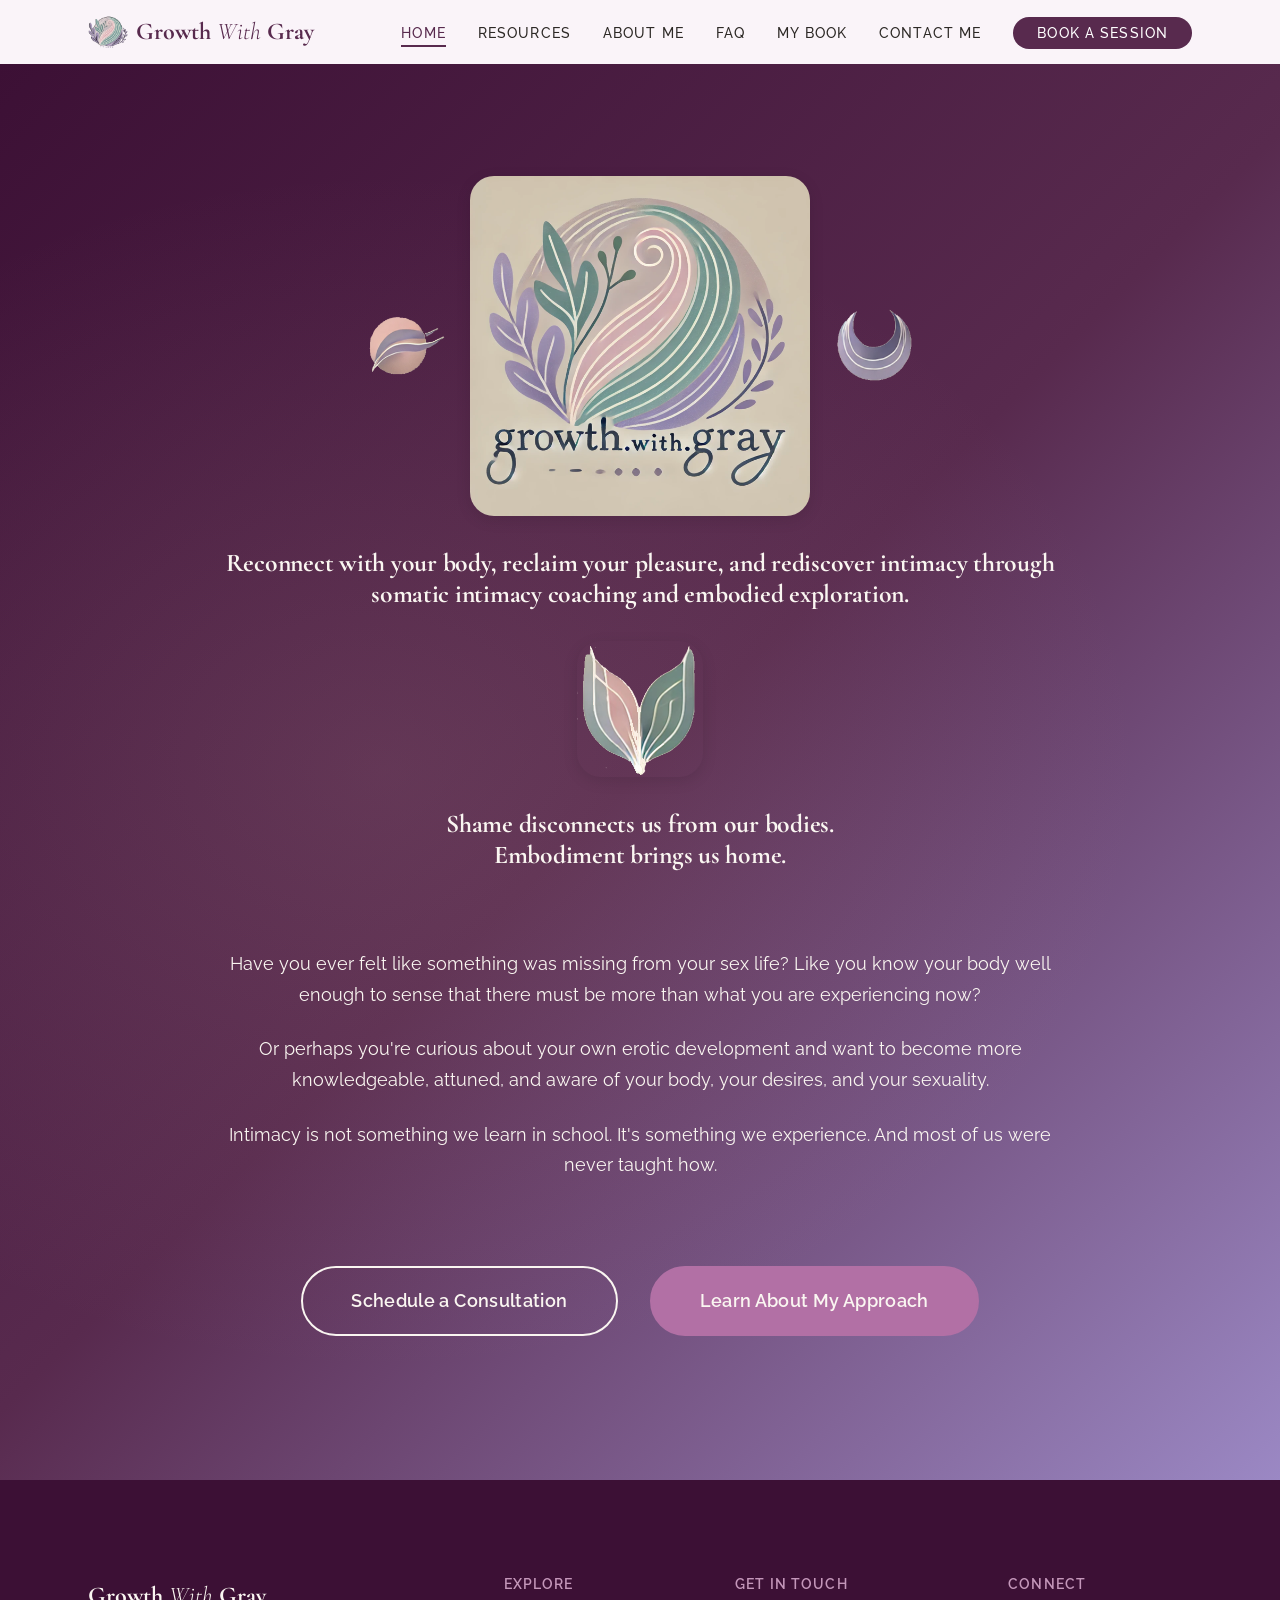
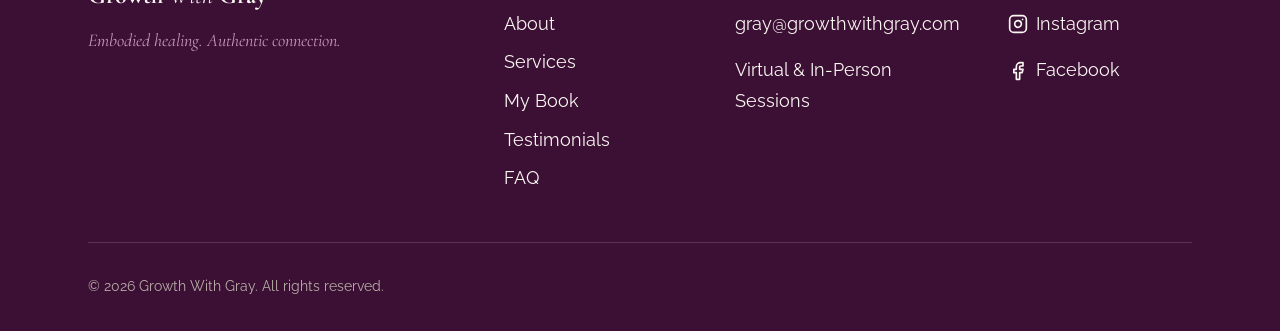
==== commit c1738151: "Changes moreinfo.html to resources.html" ====
--- a/web/index.html
+++ b/web/index.html
@@ -57,7 +57,7 @@
         <br><br>
         <div class="hero-buttons reveal reveal--delay-3">
           <a href="booksession.html" class="btn btn--outline-light btn--large">Schedule a Consultation</a>
-          <a href="moreinfo.html" class="btn btn--primary btn--large" style="background-color: var(--color-accent); border-color: var(--color-accent);">Learn About My Approach</a>
+          <a href="resources.html" class="btn btn--primary btn--large" style="background-color: var(--color-accent); border-color: var(--color-accent);">Learn About My Approach</a>
         </div>
       </div>
     </section>
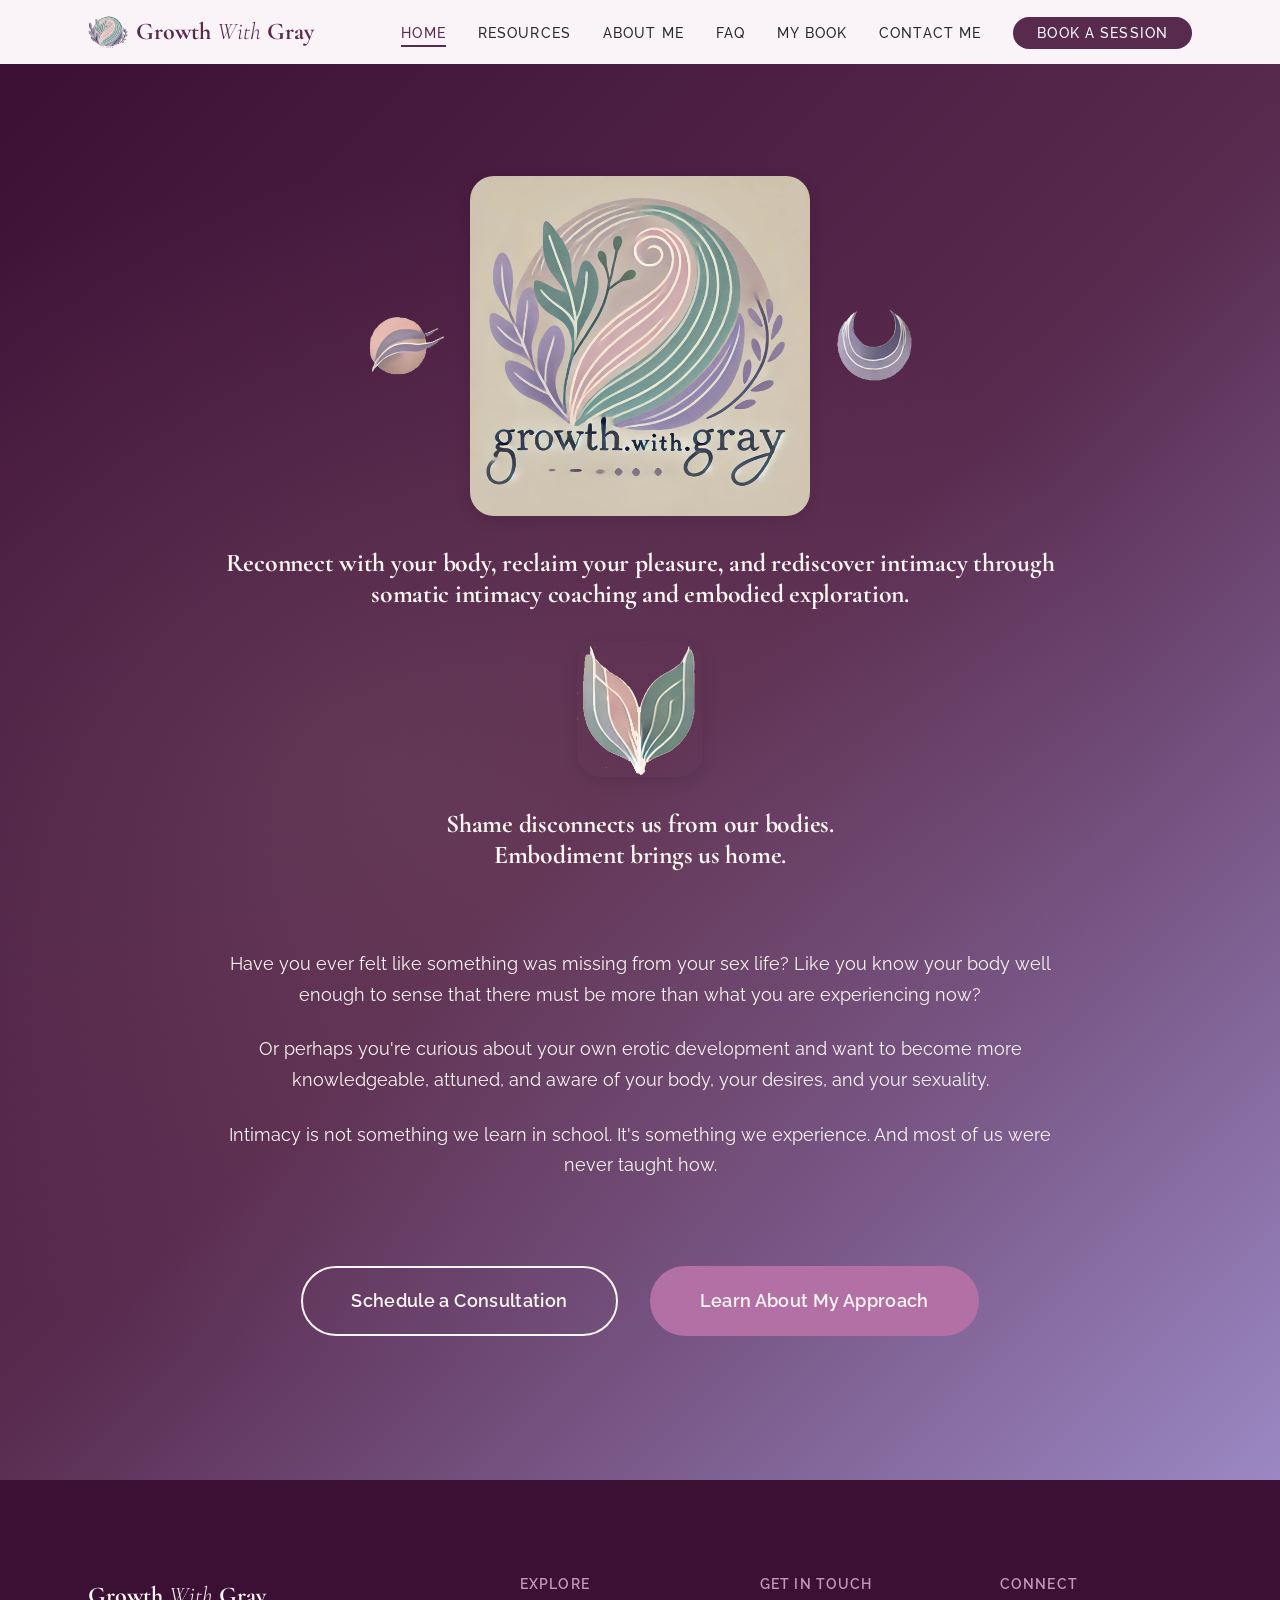
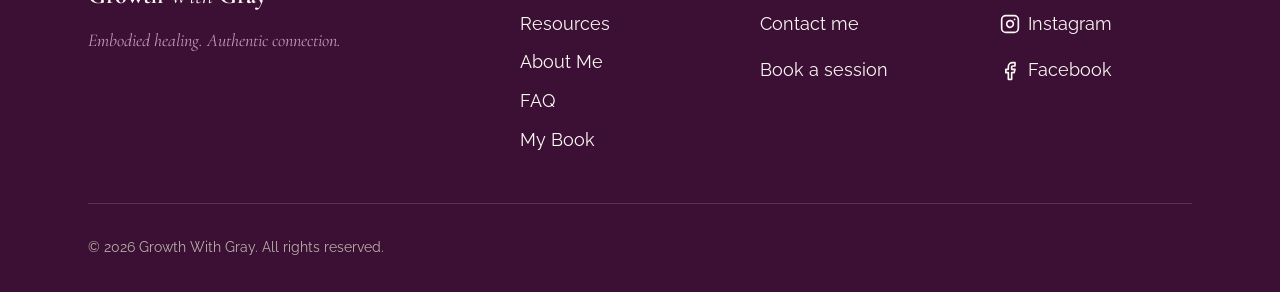
==== commit a8b5beff: "Updated stylesheet and partials version to 1.09" ====
--- a/web/index.html
+++ b/web/index.html
@@ -21,14 +21,14 @@
   <link href="https://fonts.googleapis.com/css2?family=Cormorant+Garamond:ital,wght@0,400;0,500;0,600;0,700;1,400;1,500&family=Raleway:wght@300;400;500;600;700&display=swap" rel="stylesheet">
 
   <!-- Stylesheets -->
-  <link rel="stylesheet" href="css/variables.css?v=1.0.8">
-  <link rel="stylesheet" href="css/reset.css?v=1.0.8">
-  <link rel="stylesheet" href="css/typography.css?v=1.0.8">
-  <link rel="stylesheet" href="css/layout.css?v=1.0.8">
+  <link rel="stylesheet" href="css/variables.css?v=1.0.9">
+  <link rel="stylesheet" href="css/reset.css?v=1.0.9">
+  <link rel="stylesheet" href="css/typography.css?v=1.0.9">
+  <link rel="stylesheet" href="css/layout.css?v=1.0.9">
   <link rel="stylesheet" href="css/components.css?v=1.0.9">
-  <link rel="stylesheet" href="css/utilities.css?v=1.0.8">
-  <link rel="stylesheet" href="css/animations.css?v=1.0.8">
-  <link rel="stylesheet" href="css/responsive.css?v=1.0.8">
+  <link rel="stylesheet" href="css/utilities.css?v=1.0.9">
+  <link rel="stylesheet" href="css/animations.css?v=1.0.9">
+  <link rel="stylesheet" href="css/responsive.css?v=1.0.9">
 </head>
 <body>
   <a class="skip-link" href="#main-content">Skip to main content</a>
@@ -67,8 +67,8 @@
   <div id="site-footer"></div>
 
   <!-- Scripts -->
-  <script src="js/components.js?v=1.0.8"></script>
-  <script src="js/navigation.js?v=1.0.8"></script>
-  <script src="js/animations.js?v=1.0.8"></script>
+  <script src="js/components.js?v=1.0.9"></script>
+  <script src="js/navigation.js?v=1.0.9"></script>
+  <script src="js/animations.js?v=1.0.9"></script>
 </body>
 </html>
